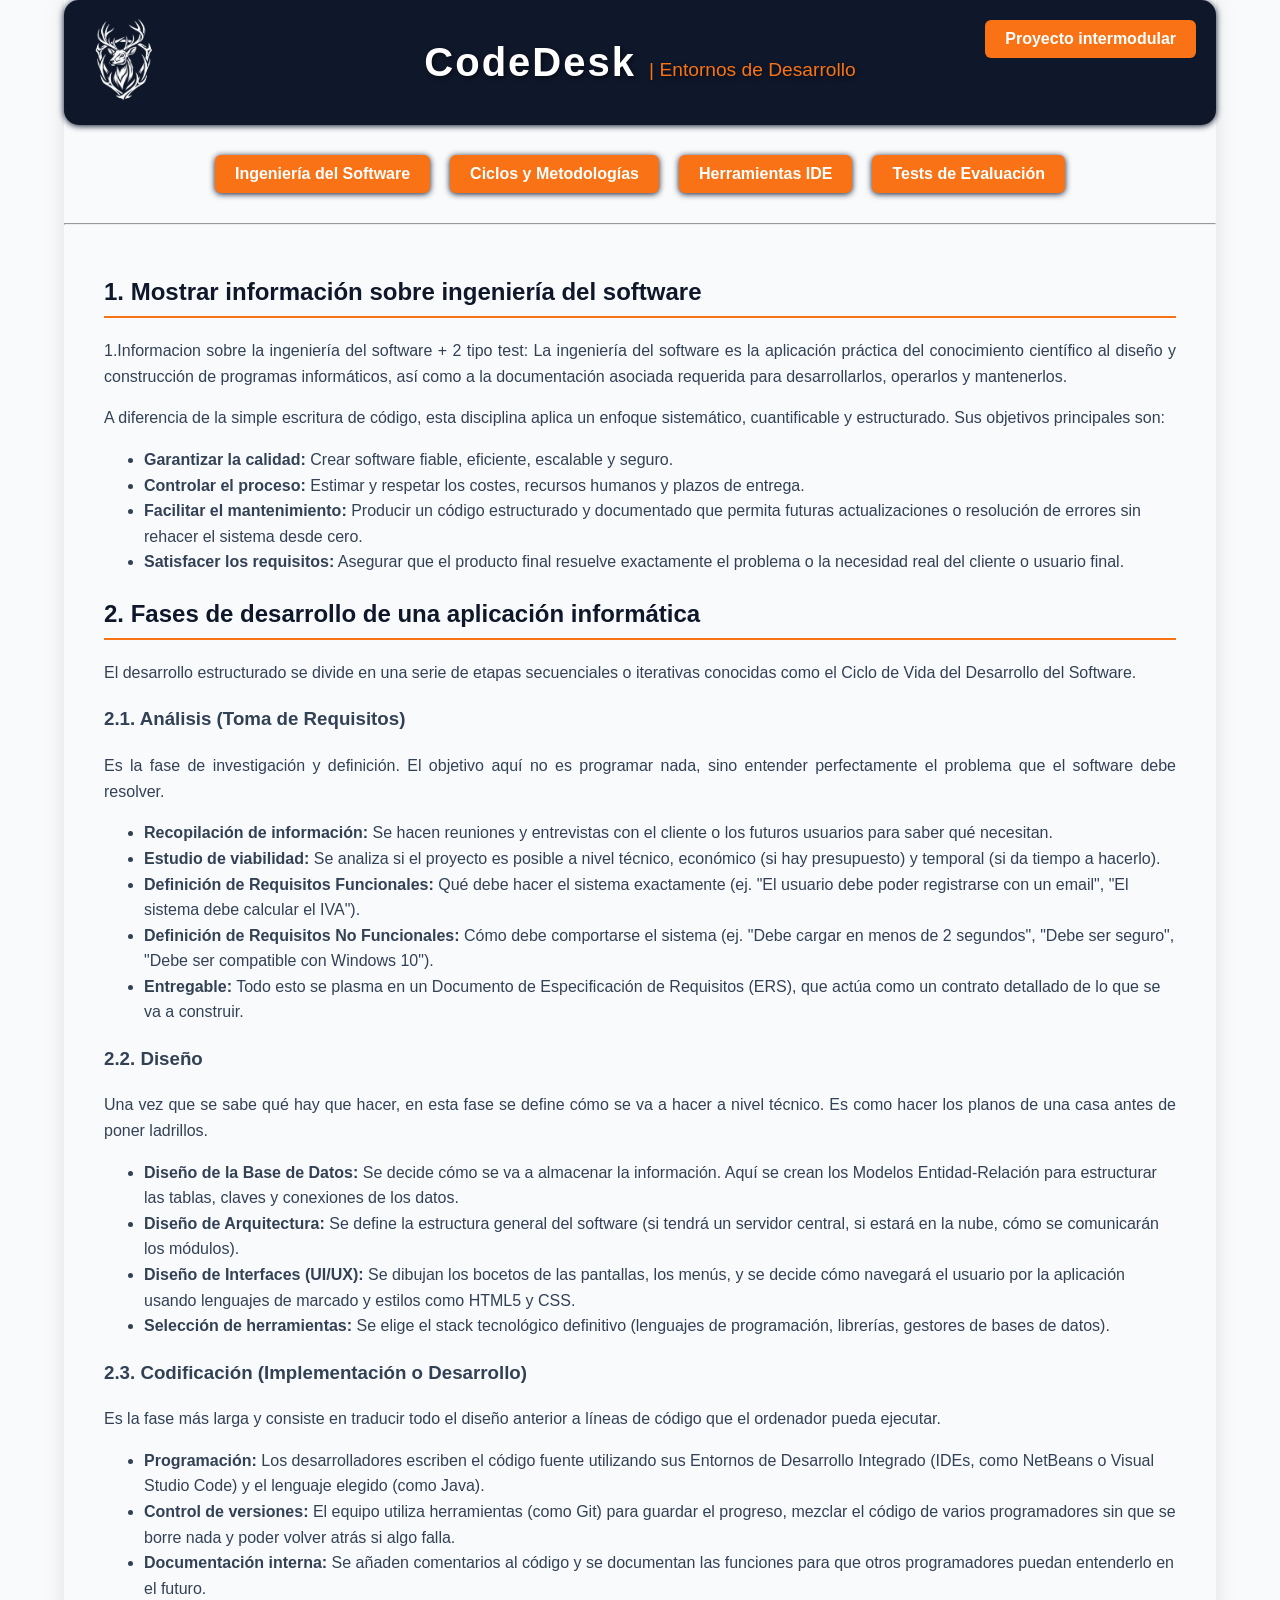
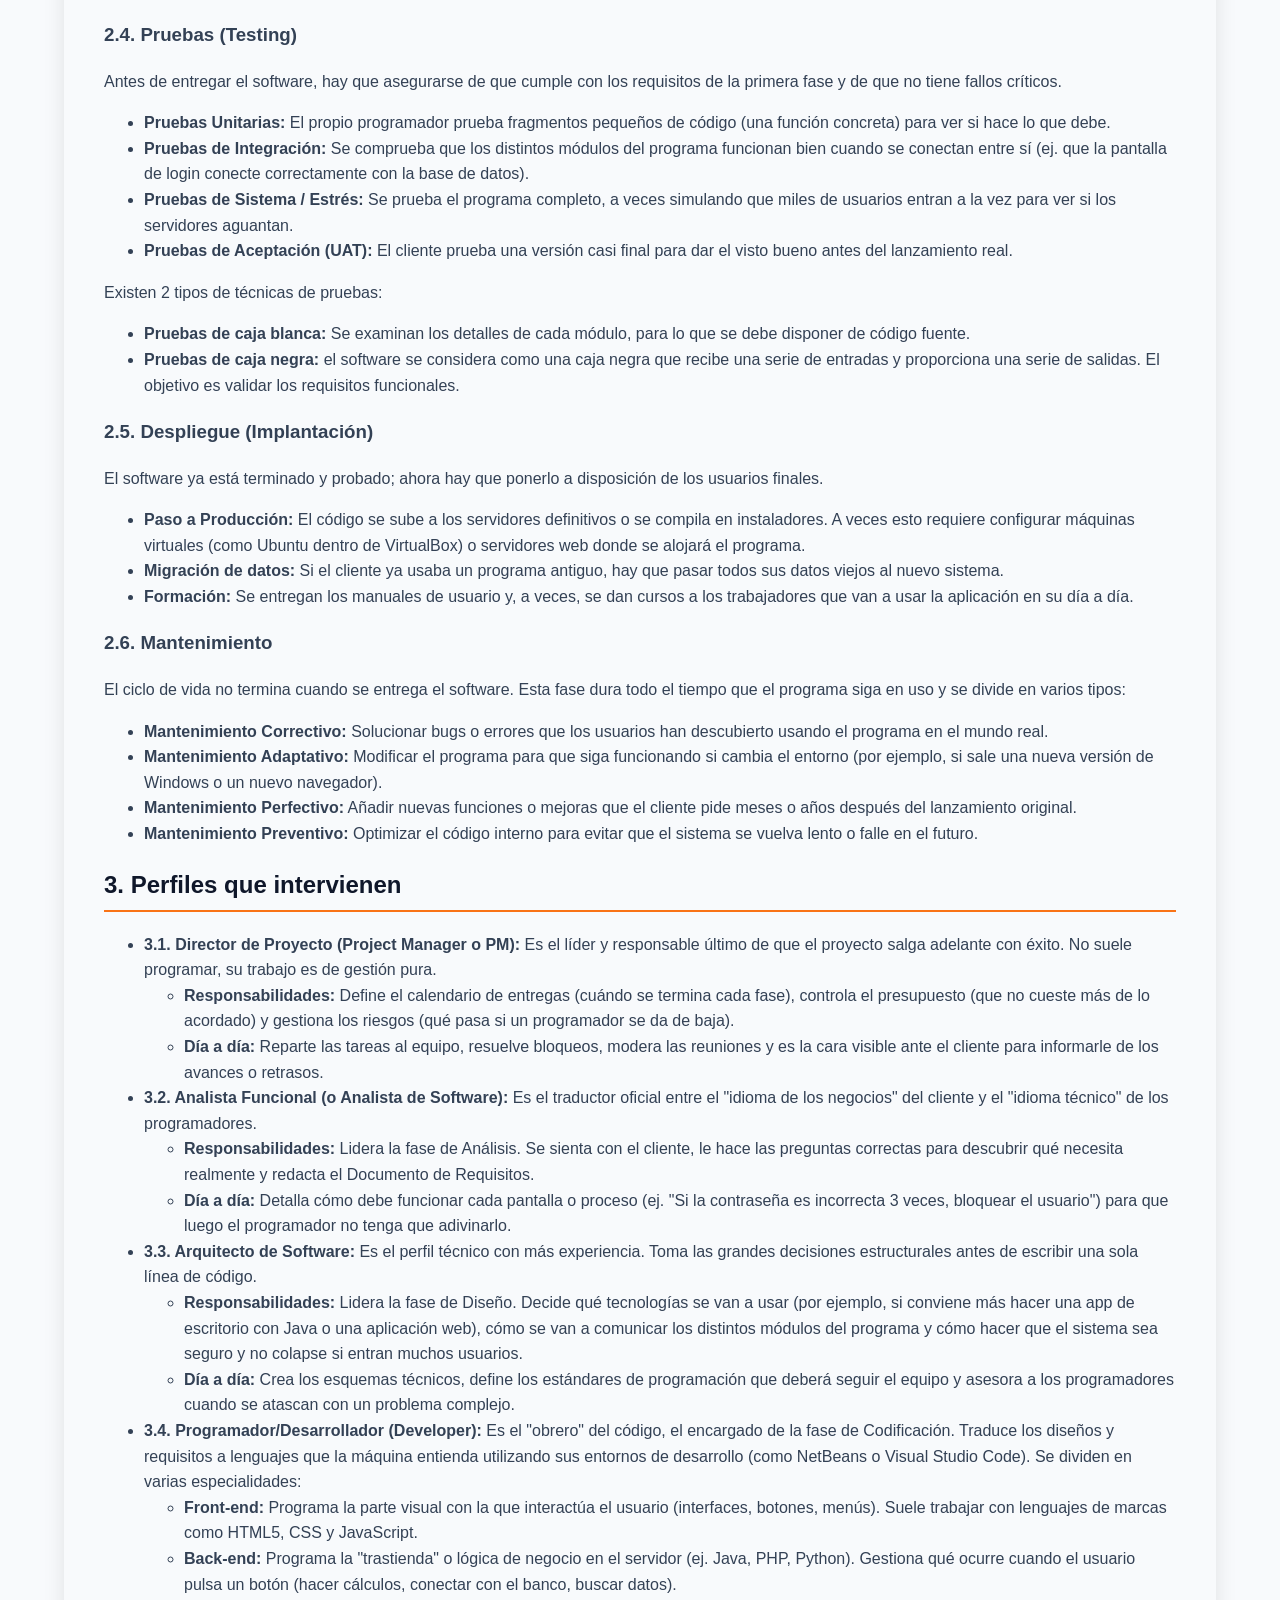
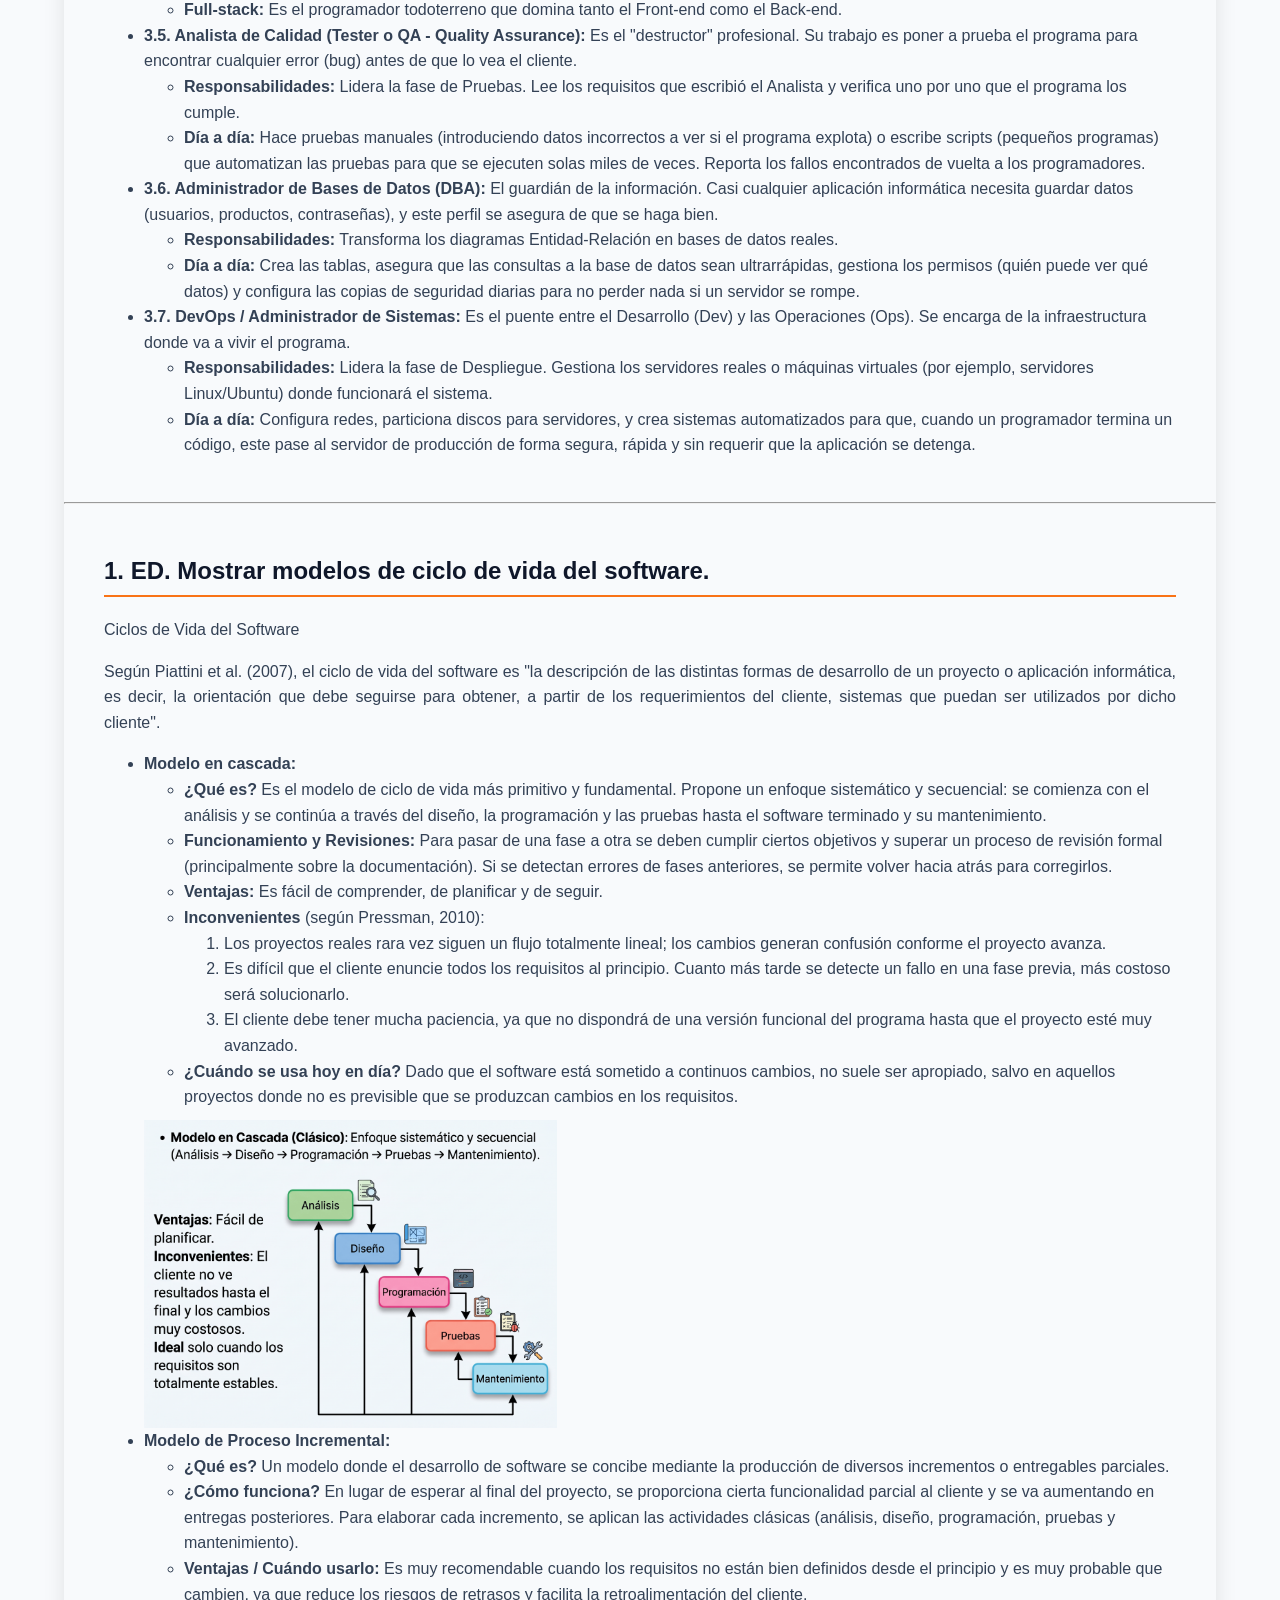
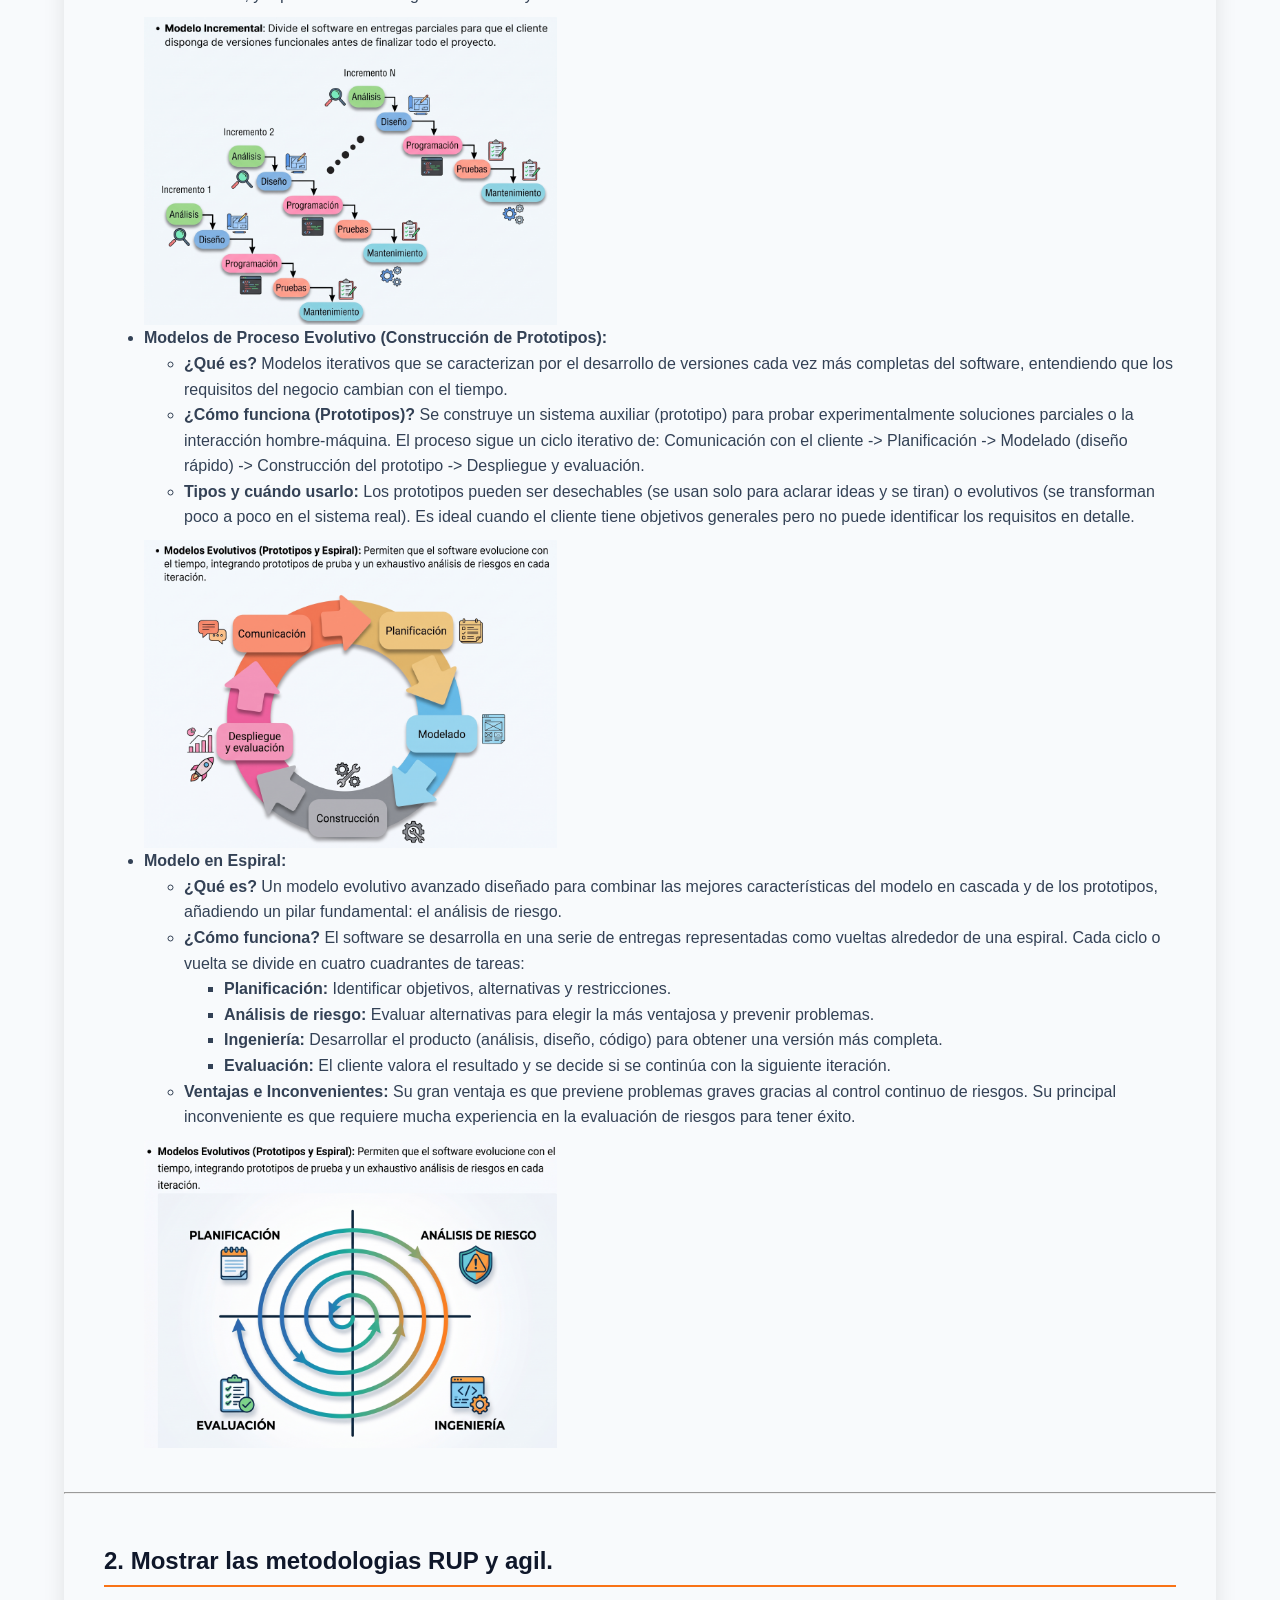
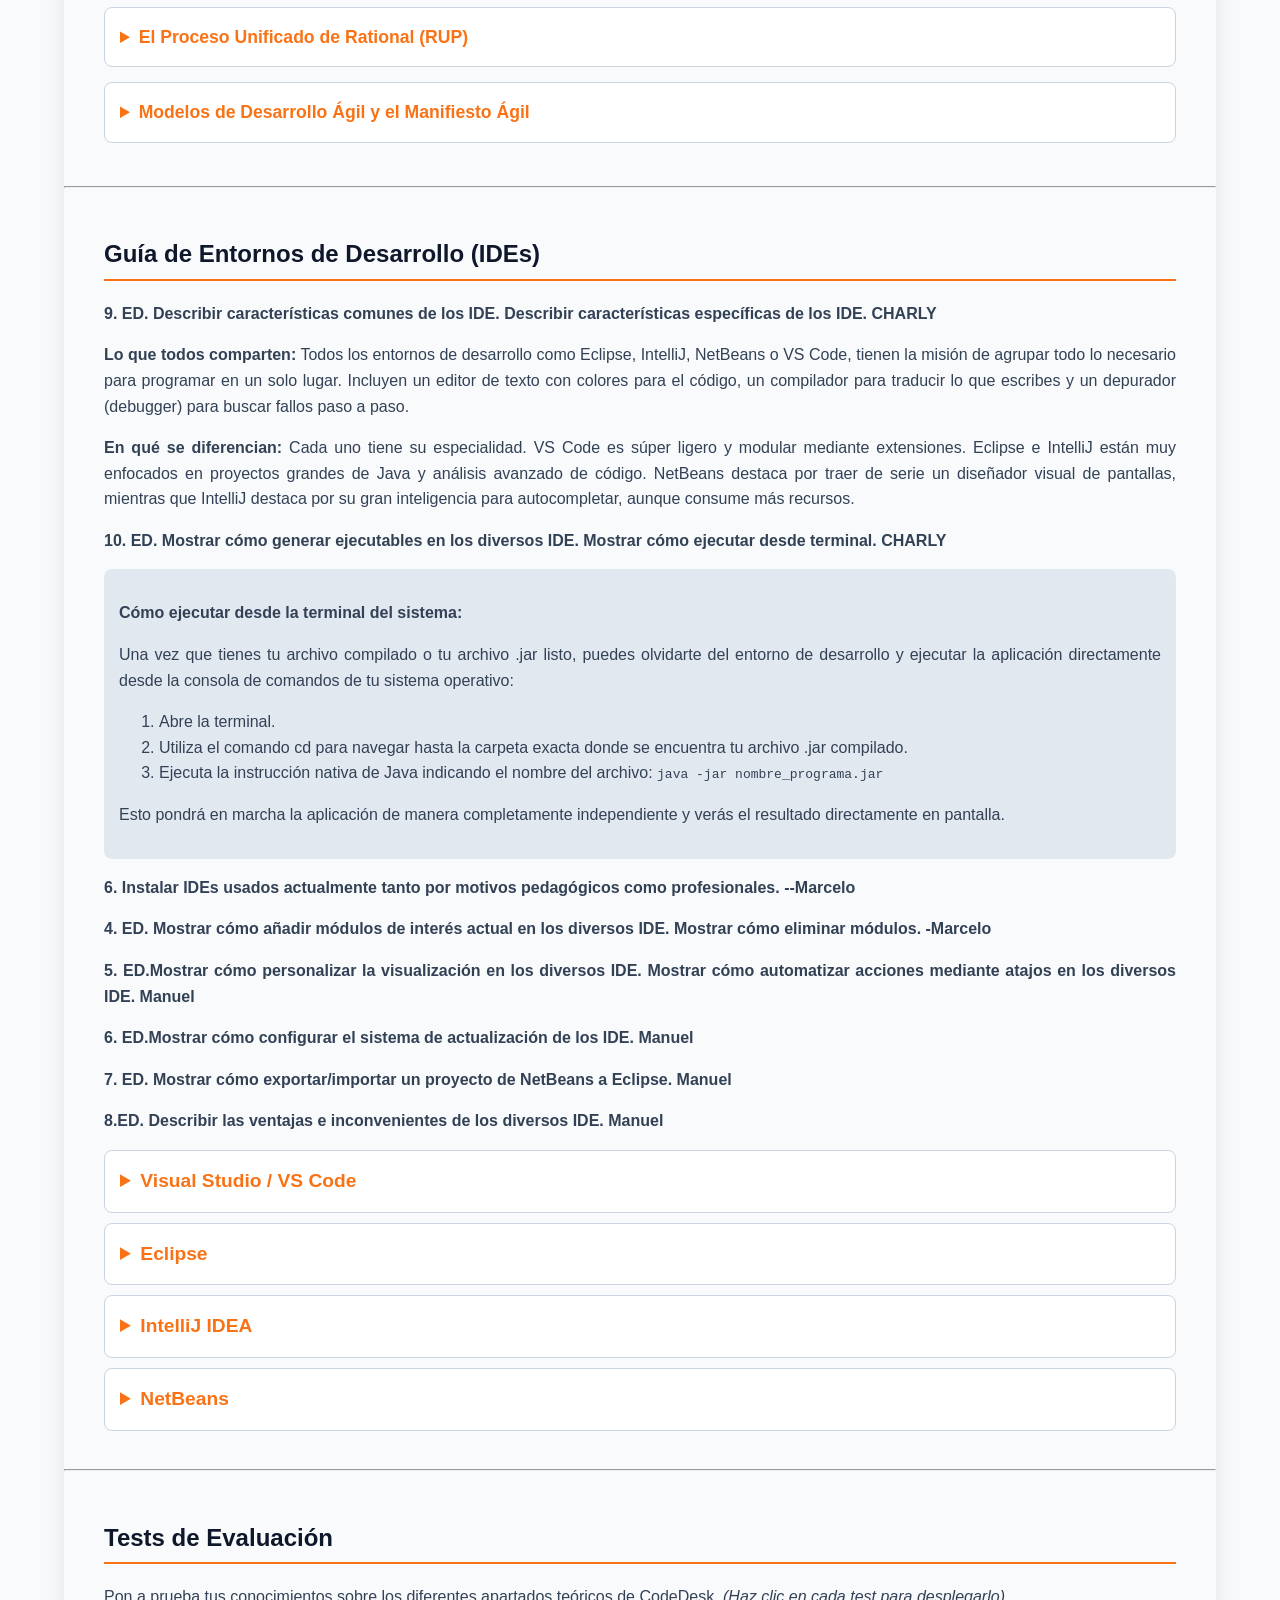
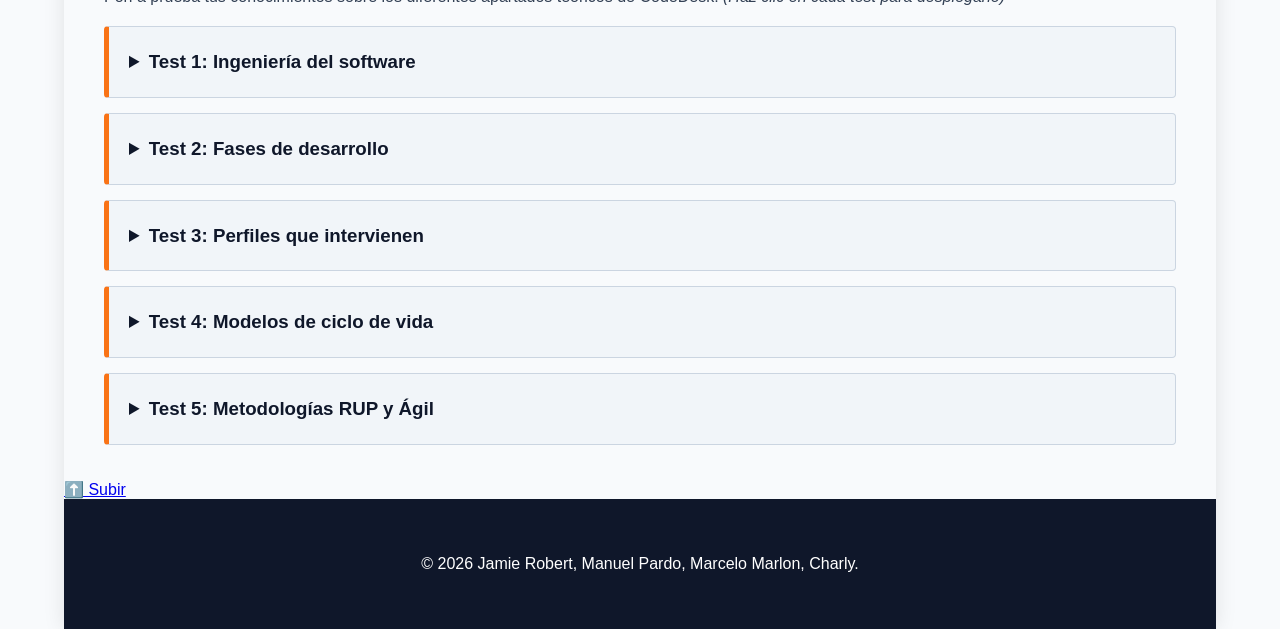
==== Entorno de Desarrollo.html @ 48dfb071 "Entornos mejorado con mas info" ====
<!DOCTYPE html>
<html lang="es">
<head>
    <meta charset="UTF-8">
    <link href="EstilosED.css" rel="stylesheet">
    <meta name="viewport" content="width=device-width, initial-scale=1.0">
    <title>StagCode Support - Entornos de Desarrollo</title>
    <style>
        details {
            background: #fff;
            border: 1px solid #cbd5e1;
            border-radius: 8px;
            padding: 15px;
            margin-bottom: 10px;
        }
        summary {
            font-weight: bold;
            font-size: 1.2rem;
            cursor: pointer;
            color: #F97316;
        }
        .ide-content {
            margin-top: 15px;
        }
    </style>
</head>
<body>

<header>
    <h1>CodeDesk <span class="subtitulo">| Entornos de Desarrollo</span></h1>
    <!-- [IMAGEN: LOGO.png] - Mantener tu logo aquí -->
    <img src="LOGO.png" width="100px" id="Logo" alt="Logo">
    <a href="Proyecto intermodular.html" id="Proyectos">Proyecto intermodular</a>
</header>

<div id="Encabezado">
    <ul>
        <li><a href="#ingenieria">Ingeniería del Software</a></li>
        <li><a href="#metodologias">Ciclos y Metodologías</a></li>
        <li><a href="#ides">Herramientas IDE</a></li>
        <li><a href="#evaluacion">Tests de Evaluación</a></li>
    </ul>
</div>
<hr>

    <div id="ingenieria" class="seccion-contenido">
        <h2><b>1. Mostrar información sobre ingeniería del software</b></h2>
        <p>1.Informacion sobre la ingeniería del software + 2 tipo test: La ingeniería del software es la aplicación práctica del conocimiento científico al diseño y construcción de programas informáticos, así como a la documentación asociada requerida para desarrollarlos, operarlos y mantenerlos.</p>
        <p>A diferencia de la simple escritura de código, esta disciplina aplica un enfoque sistemático, cuantificable y estructurado. Sus objetivos principales son:</p>
        <ul>
            <li><b>Garantizar la calidad:</b> Crear software fiable, eficiente, escalable y seguro.</li>
            <li><b>Controlar el proceso:</b> Estimar y respetar los costes, recursos humanos y plazos de entrega.</li>
            <li><b>Facilitar el mantenimiento:</b> Producir un código estructurado y documentado que permita futuras actualizaciones o resolución de errores sin rehacer el sistema desde cero.</li>
            <li><b>Satisfacer los requisitos:</b> Asegurar que el producto final resuelve exactamente el problema o la necesidad real del cliente o usuario final.</li>
        </ul>

        <h2><b>2. Fases de desarrollo de una aplicación informática</b></h2>
        <p>El desarrollo estructurado se divide en una serie de etapas secuenciales o iterativas conocidas como el Ciclo de Vida del Desarrollo del Software.</p>
        
        <h3>2.1. Análisis (Toma de Requisitos)</h3>
        <p>Es la fase de investigación y definición. El objetivo aquí no es programar nada, sino entender perfectamente el problema que el software debe resolver.</p>
        <ul>
            <li><b>Recopilación de información:</b> Se hacen reuniones y entrevistas con el cliente o los futuros usuarios para saber qué necesitan.</li>
            <li><b>Estudio de viabilidad:</b> Se analiza si el proyecto es posible a nivel técnico, económico (si hay presupuesto) y temporal (si da tiempo a hacerlo).</li>
            <li><b>Definición de Requisitos Funcionales:</b> Qué debe hacer el sistema exactamente (ej. "El usuario debe poder registrarse con un email", "El sistema debe calcular el IVA").</li>
            <li><b>Definición de Requisitos No Funcionales:</b> Cómo debe comportarse el sistema (ej. "Debe cargar en menos de 2 segundos", "Debe ser seguro", "Debe ser compatible con Windows 10").</li>
            <li><b>Entregable:</b> Todo esto se plasma en un Documento de Especificación de Requisitos (ERS), que actúa como un contrato detallado de lo que se va a construir.</li>
        </ul>

        <h3>2.2. Diseño</h3>
        <p>Una vez que se sabe qué hay que hacer, en esta fase se define cómo se va a hacer a nivel técnico. Es como hacer los planos de una casa antes de poner ladrillos.</p>
        <ul>
            <li><b>Diseño de la Base de Datos:</b> Se decide cómo se va a almacenar la información. Aquí se crean los Modelos Entidad-Relación para estructurar las tablas, claves y conexiones de los datos.</li>
            <li><b>Diseño de Arquitectura:</b> Se define la estructura general del software (si tendrá un servidor central, si estará en la nube, cómo se comunicarán los módulos).</li>
            <li><b>Diseño de Interfaces (UI/UX):</b> Se dibujan los bocetos de las pantallas, los menús, y se decide cómo navegará el usuario por la aplicación usando lenguajes de marcado y estilos como HTML5 y CSS.</li>
            <li><b>Selección de herramientas:</b> Se elige el stack tecnológico definitivo (lenguajes de programación, librerías, gestores de bases de datos).</li>
        </ul>

        <h3>2.3. Codificación (Implementación o Desarrollo)</h3>
        <p>Es la fase más larga y consiste en traducir todo el diseño anterior a líneas de código que el ordenador pueda ejecutar.</p>
        <ul>
            <li><b>Programación:</b> Los desarrolladores escriben el código fuente utilizando sus Entornos de Desarrollo Integrado (IDEs, como NetBeans o Visual Studio Code) y el lenguaje elegido (como Java).</li>
            <li><b>Control de versiones:</b> El equipo utiliza herramientas (como Git) para guardar el progreso, mezclar el código de varios programadores sin que se borre nada y poder volver atrás si algo falla.</li>
            <li><b>Documentación interna:</b> Se añaden comentarios al código y se documentan las funciones para que otros programadores puedan entenderlo en el futuro.</li>
        </ul>

        <h3>2.4. Pruebas (Testing)</h3>
        <p>Antes de entregar el software, hay que asegurarse de que cumple con los requisitos de la primera fase y de que no tiene fallos críticos.</p>
        <ul>
            <li><b>Pruebas Unitarias:</b> El propio programador prueba fragmentos pequeños de código (una función concreta) para ver si hace lo que debe.</li>
            <li><b>Pruebas de Integración:</b> Se comprueba que los distintos módulos del programa funcionan bien cuando se conectan entre sí (ej. que la pantalla de login conecte correctamente con la base de datos).</li>
            <li><b>Pruebas de Sistema / Estrés:</b> Se prueba el programa completo, a veces simulando que miles de usuarios entran a la vez para ver si los servidores aguantan.</li>
            <li><b>Pruebas de Aceptación (UAT):</b> El cliente prueba una versión casi final para dar el visto bueno antes del lanzamiento real.</li>
        </ul>
        <p>Existen 2 tipos de técnicas de pruebas:</p>
        <ul>
            <li><b>Pruebas de caja blanca:</b> Se examinan los detalles de cada módulo, para lo que se debe disponer de código fuente.</li>
            <li><b>Pruebas de caja negra:</b> el software se considera como una caja negra que recibe una serie de entradas y proporciona una serie de salidas. El objetivo es validar los requisitos funcionales.</li>
        </ul>

        <h3>2.5. Despliegue (Implantación)</h3>
        <p>El software ya está terminado y probado; ahora hay que ponerlo a disposición de los usuarios finales.</p>
        <ul>
            <li><b>Paso a Producción:</b> El código se sube a los servidores definitivos o se compila en instaladores. A veces esto requiere configurar máquinas virtuales (como Ubuntu dentro de VirtualBox) o servidores web donde se alojará el programa.</li>
            <li><b>Migración de datos:</b> Si el cliente ya usaba un programa antiguo, hay que pasar todos sus datos viejos al nuevo sistema.</li>
            <li><b>Formación:</b> Se entregan los manuales de usuario y, a veces, se dan cursos a los trabajadores que van a usar la aplicación en su día a día.</li>
        </ul>

        <h3>2.6. Mantenimiento</h3>
        <p>El ciclo de vida no termina cuando se entrega el software. Esta fase dura todo el tiempo que el programa siga en uso y se divide en varios tipos:</p>
        <ul>
            <li><b>Mantenimiento Correctivo:</b> Solucionar bugs o errores que los usuarios han descubierto usando el programa en el mundo real.</li>
            <li><b>Mantenimiento Adaptativo:</b> Modificar el programa para que siga funcionando si cambia el entorno (por ejemplo, si sale una nueva versión de Windows o un nuevo navegador).</li>
            <li><b>Mantenimiento Perfectivo:</b> Añadir nuevas funciones o mejoras que el cliente pide meses o años después del lanzamiento original.</li>
            <li><b>Mantenimiento Preventivo:</b> Optimizar el código interno para evitar que el sistema se vuelva lento o falle en el futuro.</li>
        </ul>

        <h2><b>3. Perfiles que intervienen</b></h2>
        <ul>
            <li><b>3.1. Director de Proyecto (Project Manager o PM):</b> Es el líder y responsable último de que el proyecto salga adelante con éxito. No suele programar, su trabajo es de gestión pura.
                <ul>
                    <li><b>Responsabilidades:</b> Define el calendario de entregas (cuándo se termina cada fase), controla el presupuesto (que no cueste más de lo acordado) y gestiona los riesgos (qué pasa si un programador se da de baja).</li>
                    <li><b>Día a día:</b> Reparte las tareas al equipo, resuelve bloqueos, modera las reuniones y es la cara visible ante el cliente para informarle de los avances o retrasos.</li>
                </ul>
            </li>
            <li><b>3.2. Analista Funcional (o Analista de Software):</b> Es el traductor oficial entre el "idioma de los negocios" del cliente y el "idioma técnico" de los programadores.
                <ul>
                    <li><b>Responsabilidades:</b> Lidera la fase de Análisis. Se sienta con el cliente, le hace las preguntas correctas para descubrir qué necesita realmente y redacta el Documento de Requisitos.</li>
                    <li><b>Día a día:</b> Detalla cómo debe funcionar cada pantalla o proceso (ej. "Si la contraseña es incorrecta 3 veces, bloquear el usuario") para que luego el programador no tenga que adivinarlo.</li>
                </ul>
            </li>
            <li><b>3.3. Arquitecto de Software:</b> Es el perfil técnico con más experiencia. Toma las grandes decisiones estructurales antes de escribir una sola línea de código.
                <ul>
                    <li><b>Responsabilidades:</b> Lidera la fase de Diseño. Decide qué tecnologías se van a usar (por ejemplo, si conviene más hacer una app de escritorio con Java o una aplicación web), cómo se van a comunicar los distintos módulos del programa y cómo hacer que el sistema sea seguro y no colapse si entran muchos usuarios.</li>
                    <li><b>Día a día:</b> Crea los esquemas técnicos, define los estándares de programación que deberá seguir el equipo y asesora a los programadores cuando se atascan con un problema complejo.</li>
                </ul>
            </li>
            <li><b>3.4. Programador/Desarrollador (Developer):</b> Es el "obrero" del código, el encargado de la fase de Codificación. Traduce los diseños y requisitos a lenguajes que la máquina entienda utilizando sus entornos de desarrollo (como NetBeans o Visual Studio Code). Se dividen en varias especialidades:
                <ul>
                    <li><b>Front-end:</b> Programa la parte visual con la que interactúa el usuario (interfaces, botones, menús). Suele trabajar con lenguajes de marcas como HTML5, CSS y JavaScript.</li>
                    <li><b>Back-end:</b> Programa la "trastienda" o lógica de negocio en el servidor (ej. Java, PHP, Python). Gestiona qué ocurre cuando el usuario pulsa un botón (hacer cálculos, conectar con el banco, buscar datos).</li>
                    <li><b>Full-stack:</b> Es el programador todoterreno que domina tanto el Front-end como el Back-end.</li>
                </ul>
            </li>
            <li><b>3.5. Analista de Calidad (Tester o QA - Quality Assurance):</b> Es el "destructor" profesional. Su trabajo es poner a prueba el programa para encontrar cualquier error (bug) antes de que lo vea el cliente.
                <ul>
                    <li><b>Responsabilidades:</b> Lidera la fase de Pruebas. Lee los requisitos que escribió el Analista y verifica uno por uno que el programa los cumple.</li>
                    <li><b>Día a día:</b> Hace pruebas manuales (introduciendo datos incorrectos a ver si el programa explota) o escribe scripts (pequeños programas) que automatizan las pruebas para que se ejecuten solas miles de veces. Reporta los fallos encontrados de vuelta a los programadores.</li>
                </ul>
            </li>
            <li><b>3.6. Administrador de Bases de Datos (DBA):</b> El guardián de la información. Casi cualquier aplicación informática necesita guardar datos (usuarios, productos, contraseñas), y este perfil se asegura de que se haga bien.
                <ul>
                    <li><b>Responsabilidades:</b> Transforma los diagramas Entidad-Relación en bases de datos reales.</li>
                    <li><b>Día a día:</b> Crea las tablas, asegura que las consultas a la base de datos sean ultrarrápidas, gestiona los permisos (quién puede ver qué datos) y configura las copias de seguridad diarias para no perder nada si un servidor se rompe.</li>
                </ul>
            </li>
            <li><b>3.7. DevOps / Administrador de Sistemas:</b> Es el puente entre el Desarrollo (Dev) y las Operaciones (Ops). Se encarga de la infraestructura donde va a vivir el programa.
                <ul>
                    <li><b>Responsabilidades:</b> Lidera la fase de Despliegue. Gestiona los servidores reales o máquinas virtuales (por ejemplo, servidores Linux/Ubuntu) donde funcionará el sistema.</li>
                    <li><b>Día a día:</b> Configura redes, particiona discos para servidores, y crea sistemas automatizados para que, cuando un programador termina un código, este pase al servidor de producción de forma segura, rápida y sin requerir que la aplicación se detenga.</li>
                </ul>
            </li>
        </ul>
    </div>
    <hr>

    <div id="metodologias" class="seccion-contenido">
        <h2><b>1. ED. Mostrar modelos de ciclo de vida del software.</b></h2>
        <p>Ciclos de Vida del Software</p>
        <p>Según Piattini et al. (2007), el ciclo de vida del software es "la descripción de las distintas formas de desarrollo de un proyecto o aplicación informática, es decir, la orientación que debe seguirse para obtener, a partir de los requerimientos del cliente, sistemas que puedan ser utilizados por dicho cliente".</p>

        <ul>
            <li><b>Modelo en cascada:</b>
                <ul>
                    <li><b>¿Qué es?</b> Es el modelo de ciclo de vida más primitivo y fundamental. Propone un enfoque sistemático y secuencial: se comienza con el análisis y se continúa a través del diseño, la programación y las pruebas hasta el software terminado y su mantenimiento.</li>
                    <li><b>Funcionamiento y Revisiones:</b> Para pasar de una fase a otra se deben cumplir ciertos objetivos y superar un proceso de revisión formal (principalmente sobre la documentación). Si se detectan errores de fases anteriores, se permite volver hacia atrás para corregirlos.</li>
                    <li><b>Ventajas:</b> Es fácil de comprender, de planificar y de seguir.</li>
                    <li><b>Inconvenientes</b> (según Pressman, 2010):
                        <ol>
                            <li>Los proyectos reales rara vez siguen un flujo totalmente lineal; los cambios generan confusión conforme el proyecto avanza.</li>
                            <li>Es difícil que el cliente enuncie todos los requisitos al principio. Cuanto más tarde se detecte un fallo en una fase previa, más costoso será solucionarlo.</li>
                            <li>El cliente debe tener mucha paciencia, ya que no dispondrá de una versión funcional del programa hasta que el proyecto esté muy avanzado.</li>
                        </ol>
                    </li>
                    <li><b>¿Cuándo se usa hoy en día?</b> Dado que el software está sometido a continuos cambios, no suele ser apropiado, salvo en aquellos proyectos donde no es previsible que se produzcan cambios en los requisitos.</li>
                </ul>
                <!-- [IMAGEN: foto escala.png o imagen del modelo en cascada] -->
                <img src="foto escala.png"  style="max-width: 40%; margin-top: 10px;">
            </li>

            <li><b>Modelo de Proceso Incremental:</b>
                <ul>
                    <li><b>¿Qué es?</b> Un modelo donde el desarrollo de software se concibe mediante la producción de diversos incrementos o entregables parciales.</li>
                    <li><b>¿Cómo funciona?</b> En lugar de esperar al final del proyecto, se proporciona cierta funcionalidad parcial al cliente y se va aumentando en entregas posteriores. Para elaborar cada incremento, se aplican las actividades clásicas (análisis, diseño, programación, pruebas y mantenimiento).</li>
                    <li><b>Ventajas / Cuándo usarlo:</b> Es muy recomendable cuando los requisitos no están bien definidos desde el principio y es muy probable que cambien, ya que reduce los riesgos de retrasos y facilita la retroalimentación del cliente.</li>
                </ul>
                <!-- [IMAGEN: foto de modelo incremental.png o imagen del modelo incremental] -->
                <img src="foto de modelo incremental.png"  style="max-width: 40%; margin-top: 10px;">
            </li>

            <li><b>Modelos de Proceso Evolutivo (Construcción de Prototipos):</b>
                <ul>
                    <li><b>¿Qué es?</b> Modelos iterativos que se caracterizan por el desarrollo de versiones cada vez más completas del software, entendiendo que los requisitos del negocio cambian con el tiempo.</li>
                    <li><b>¿Cómo funciona (Prototipos)?</b> Se construye un sistema auxiliar (prototipo) para probar experimentalmente soluciones parciales o la interacción hombre-máquina. El proceso sigue un ciclo iterativo de: Comunicación con el cliente -> Planificación -> Modelado (diseño rápido) -> Construcción del prototipo -> Despliegue y evaluación.</li>
                    <li><b>Tipos y cuándo usarlo:</b> Los prototipos pueden ser desechables (se usan solo para aclarar ideas y se tiran) o evolutivos (se transforman poco a poco en el sistema real). Es ideal cuando el cliente tiene objetivos generales pero no puede identificar los requisitos en detalle.</li>
                </ul>
                <!-- [IMAGEN: rueda.png o imagen del proceso evolutivo/prototipos] -->
                <img src="rueda.png"  style="max-width: 40%; margin-top: 10px;">
            </li>

            <li><b>Modelo en Espiral:</b>
                <ul>
                    <li><b>¿Qué es?</b> Un modelo evolutivo avanzado diseñado para combinar las mejores características del modelo en cascada y de los prototipos, añadiendo un pilar fundamental: el análisis de riesgo.</li>
                    <li><b>¿Cómo funciona?</b> El software se desarrolla en una serie de entregas representadas como vueltas alrededor de una espiral. Cada ciclo o vuelta se divide en cuatro cuadrantes de tareas:
                        <ul>
                            <li><b>Planificación:</b> Identificar objetivos, alternativas y restricciones.</li>
                            <li><b>Análisis de riesgo:</b> Evaluar alternativas para elegir la más ventajosa y prevenir problemas.</li>
                            <li><b>Ingeniería:</b> Desarrollar el producto (análisis, diseño, código) para obtener una versión más completa.</li>
                            <li><b>Evaluación:</b> El cliente valora el resultado y se decide si se continúa con la siguiente iteración.</li>
                        </ul>
                    </li>
                    <li><b>Ventajas e Inconvenientes:</b> Su gran ventaja es que previene problemas graves gracias al control continuo de riesgos. Su principal inconveniente es que requiere mucha experiencia en la evaluación de riesgos para tener éxito.</li>
                </ul>
                <!-- [IMAGEN: foto espiral.png o imagen del modelo en espiral] -->
                <img src="foto espiral.png" style="max-width: 40%; margin-top: 10px;">
            </li>
        </ul>
    </div>
    <hr>

    <div id="rup-agil" class="seccion-contenido">
        <h2><b>2. Mostrar las metodologias RUP y agil.</b></h2>

        <details
            style="background: #fff; border: 1px solid #cbd5e1; border-radius: 8px; padding: 15px; margin-bottom: 15px;">
            <summary style="font-weight: bold; font-size: 1.1rem; color: #F97316; cursor: pointer;">El Proceso Unificado de Rational (RUP)</summary>
            <div style="margin-top: 10px;">
                <ul>
                    <li><b>¿Qué es?</b> Es una metodología de desarrollo de software estructurada en dos dimensiones:</li>
                    <li><b>Dimensión temporal:</b> Se expresa en términos de ciclos, fases, iteraciones e hitos. Cada ciclo se divide secuencialmente en cuatro fases:
                        <ul>
                            <li><b>Comienzo (Inception):</b> Estudio de viabilidad, alcance, riesgos y planificación general.</li>
                            <li><b>Elaboración (Elaboration):</b> Análisis del dominio, arquitectura base y eliminación de riesgos clave.</li>
                            <li><b>Construcción (Construction):</b> Desarrollo iterativo e incremental del sistema hasta la versión lista para producción.</li>
                            <li><b>Transición (Transition):</b> Puesta a disposición de los usuarios (versión beta y sistema final).</li>
                        </ul>
                    </li>
                    <li><b>Dimensión estática:</b> Describe quién lo hace, qué se produce y cómo mediante cuatro elementos:
                        <ul>
                            <li><b>Perfiles o roles (Workers):</b> Comportamiento y responsabilidades del equipo (ej. jefe de proyecto, programadores).</li>
                            <li><b>Actividad (Activity):</b> Unidad de trabajo realizada por un rol.</li>
                            <li><b>Producto intermedio (Artifacts):</b> Información producida o usada (modelos, código fuente, ejecutables).</li>
                            <li><b>Flujos de trabajo (Workflows):</b> Secuencias de actividades divididas en Ingeniería (modelado del negocio, requisitos, análisis/diseño, implementación, pruebas, implantación) y de Apoyo (gestión de configuración, de proyecto y entorno).</li>
                        </ul>
                    </li>
                </ul>
                <!-- [IMAGEN: RUP.png o imagen del proceso RUP] -->
                <img src="RUP.png" style="max-width: 100%; margin-top: 10px;">
            </div>
        </details>

        <details
            style="background: #fff; border: 1px solid #cbd5e1; border-radius: 8px; padding: 15px; margin-bottom: 15px;">
            <summary style="font-weight: bold; font-size: 1.1rem; color: #F97316; cursor: pointer;">Modelos de Desarrollo Ágil y el Manifiesto Ágil</summary>
            <div style="margin-top: 10px;">
                <ul>
                    <li><b>Origen:</b> Surgió en 2001 cuando la Alianza Ágil firmó el Manifiesto por el desarrollo ágil.</li>
                    <li><b>Filosofía (Valores principales):</b> Se valora más:
                        <ul>
                            <li>Los individuos y sus interacciones más que los procesos y herramientas.</li>
                            <li>El software que funciona más que la documentación exhaustiva.</li>
                            <li>La colaboración con el cliente más que la negociación del contrato.</li>
                            <li>Responder al cambio más que seguir un plan estricto.</li>
                        </ul>
                    </li>
                    <li><b>Ventaja principal:</b> Mayor facilidad y menor coste para incorporar cambios gracias a entregas frecuentes de software funcional y a la retroalimentación continua del cliente.</li>
                </ul>
                <!-- [IMAGEN: Agil.png o imagen del ciclo ágil] -->
                <img src="Agil.png" style="max-width: 100%; margin-top: 10px;">

                <h3><b>Principales Marcos de Trabajo Ágiles: XP y Scrum</b></h3>
                <ul>
                    <li><b>Programación Extrema (XP):</b> Formulada por Kent Beck. Sus valores son la simplicidad, comunicación, retroalimentación, valentía y respeto. Destaca por prácticas como la programación por parejas y las pruebas unitarias continuas.</li>
                    <li><b>Scrum:</b> Modelo basado en tres pilares (transparencia, inspección y adaptación). El trabajo se divide en ciclos cortos llamados sprints (máximo un mes). Incluye reuniones clave como la sprint planning, las reuniones diarias de 15 minutos (stand-ups), la sprint review (presentación al cliente) y la retrospectiva.</li>
                </ul>
                <!-- [IMAGEN: SCRUM.png o imagen del marco Scrum] -->
                <img src="SCRUM.png" style="max-width: 100%; margin-top: 10px;">
            </div>
        </details>
    </div>
    <hr>

    <div id="ides" class="seccion-contenido">
        <h2><b>Guía de Entornos de Desarrollo (IDEs)</b></h2>

        <p><b>9. ED. Describir características comunes de los IDE. Describir características específicas de los IDE. CHARLY</b></p>
        <p><b>Lo que todos comparten:</b> Todos los entornos de desarrollo como Eclipse, IntelliJ, NetBeans o VS Code, tienen la misión de agrupar todo lo necesario para programar en un solo lugar. Incluyen un editor de texto con colores para el código, un compilador para traducir lo que escribes y un depurador (debugger) para buscar fallos paso a paso.</p>
        <p><b>En qué se diferencian:</b> Cada uno tiene su especialidad. VS Code es súper ligero y modular mediante extensiones. Eclipse e IntelliJ están muy enfocados en proyectos grandes de Java y análisis avanzado de código. NetBeans destaca por traer de serie un diseñador visual de pantallas, mientras que IntelliJ destaca por su gran inteligencia para autocompletar, aunque consume más recursos.</p>
        
        <p><b>10. ED. Mostrar cómo generar ejecutables en los diversos IDE. Mostrar cómo ejecutar desde terminal. CHARLY</b></p>
        <div style="background-color: #e2e8f0; padding: 15px; border-radius: 8px; margin-bottom: 15px;">
            <p><b>Cómo ejecutar desde la terminal del sistema:</b></p>
            <p>Una vez que tienes tu archivo compilado o tu archivo .jar listo, puedes olvidarte del entorno de desarrollo y ejecutar la aplicación directamente desde la consola de comandos de tu sistema operativo:</p>
            <ol>
                <li>Abre la terminal.</li>
                <li>Utiliza el comando cd para navegar hasta la carpeta exacta donde se encuentra tu archivo .jar compilado.</li>
                <li>Ejecuta la instrucción nativa de Java indicando el nombre del archivo: <code>java -jar nombre_programa.jar</code></li>
            </ol>
            <p>Esto pondrá en marcha la aplicación de manera completamente independiente y verás el resultado directamente en pantalla.</p>
        </div>

        <p><b>6. Instalar IDEs usados actualmente tanto por motivos pedagógicos como profesionales. --Marcelo</b></p>
        <p><b>4. ED. Mostrar cómo añadir módulos de interés actual en los diversos IDE. Mostrar cómo eliminar módulos. -Marcelo</b></p>
        <p><b>5. ED.Mostrar cómo personalizar la visualización en los diversos IDE. Mostrar cómo automatizar acciones mediante atajos en los diversos IDE. Manuel</b></p>
        <p><b>6. ED.Mostrar cómo configurar el sistema de actualización de los IDE. Manuel</b></p>
        <p><b>7. ED. Mostrar cómo exportar/importar un proyecto de NetBeans a Eclipse. Manuel</b></p>
        <p><b>8.ED. Describir las ventajas e inconvenientes de los diversos IDE. Manuel</b></p>

        <!-- DESPLEGABLE VS CODE -->
        <details>
            <summary>Visual Studio / VS Code</summary>
            <div class="ide-content">
                <p><b>Instalación:</b></p>
                <p><b>Descarga:</b> descargar Visual Studio Code desde https://code.visualstudio.com/</p>
                <p><b>Instalación:</b></p>
                <ol>
                    <li>Ejecutar el instalador descargado.</li>
                    <li>Aceptar la licencia.</li>
                    <!-- [IMAGEN: InstalacionVS.png] -->
                    <img src="InstalacionVS.png" alt="Instalación de VS Code" class="img-tutorial">
                    <li>Marcar las opciones recomendadas: agregar al PATH y "Abrir con Code"</li>
                    <li>Pulsar Siguiente e Instalar.</li>
                    <li>Al finalizar, abrir el IDE.</li>
                </ol>
                
                <p><b>Añadir extensiones (módulos):</b></p>
                <ol>
                    <li>Abrir la vista Extensiones con Ctrl + Shift + X o pulsando el icono de bloques en la barra de actividad.</li>
                    <!-- [IMAGEN: 1AñadirModuloVS.jpeg] -->
                    <img src="1AñadirModuloVS.jpeg" width="650"><br>
                    <li>Usar el buscador para localizar la extensión deseada (por ejemplo, Extension Pack for Java, Live Server, etc.).</li>
                    <li>Pulsar el botón Install en la página de la extensión. Al finalizar, el botón cambia a un engranaje de gestión (Manage).</li>
                    <!-- [IMAGEN: 2AñadirModuloVS.jpeg] -->
                    <img src="2AñadirModuloVS.jpeg" width="650"><br>
                    <li>Si se necesita una versión concreta, hacer clic derecho sobre la extensión y elegir Install Another Version.</li>
                </ol>

                <p><b>Eliminar extensiones:</b></p>
                <ol>
                    <li>En la misma vista Extensiones, localizar la extensión instalada.</li>
                    <li>Seleccionar Uninstall en el menú desplegable.</li>
                    <!-- [IMAGEN: 1EliminarModuloVS.jpeg] -->
                    <img src="1EliminarModuloVS.jpeg" width="650"><br>
                    <li>Alternativamente, desde la paleta de comandos (Ctrl + Shift + P) se puede ejecutar Extensions: Show Installed Extensions y usar el botón de la x para desinstalar.</li>
                </ol>

                <p><b>Personalización Visual:</b></p>
                <p><b>Cambiar Tema:</b> Presiona Ctrl + K y luego Ctrl + T. Usar las flechas para visualizar y pulsa Enter.</p>
                <!-- [IMAGENES: Personalizacion 1VS.png y Personalizacion 2VS.png] -->
                <img src="Personalizacion 1VS.png" width="650"><br>
                <img src="Personalizacion 2VS.png" width="650"><br>
                
                <p><b>ATAJOS:</b></p>
                <ul>
                    <li><b>Dar formato al código</b> Shift + Alt + F</li>
                    <!-- [IMAGEN: Formateo1.png] -->
                    <img src="Formateo1.png" width="650"><br>
                    <li><b>Autocompletar</b> Escribe ! y pulsa Tab</li>
                    <!-- [IMAGEN: Formate2.png] -->
                    <img src="Formate2.png" width="650"><br>
                    <li><b>Arriba/Abajo</b> Mover línea actual Alt + Flecha Arriba/Abajo código</li>
                    <li><b>Duplicar línea</b> Shift + Alt + Flecha Arriba/Abajo</li>
                </ul>

                <p><b>1.VISUAL STUDIO (Actualizaciones)</b></p>
                <p>Por defecto, este editor descarga e instala las actualizaciones del núcleo en segundo plano.</p>
                <ul>
                    <li><b>Ruta de configuración:</b> Presiona Ctrl + , para abrir los Ajustes y escribe update mode en el buscador.</li>
                    <!-- [IMAGEN: punto6_1.png] -->
                    <img src="punto6_1.png" width="500"><br>
                    <li><b>Control del IDE (Update: Mode):</b>
                        <ul>
                            <li><b>default:</b> Actualización automática y silenciosa (recomendado).</li>
                            <li><b>start:</b> Busca nuevas versiones únicamente al arrancar el programa.</li>
                            <li><b>manual / none:</b> Desactiva por completo la búsqueda automática.</li>
                        </ul>
                    </li>
                    <li><b>Control de Extensiones:</b> En el mismo buscador de ajustes, escribe extensions auto update para elegir si los plugins (como los de HTML o Java) se actualizan por su cuenta o requieren tu permiso.</li>
                </ul>

                <p><b>Generar ejecutables:</b></p>
                <p>Visual Studio Code: Al ser un editor basado en extensiones y no un entorno cerrado, normalmente requiere herramientas de automatización externas como Maven o Gradle, o bien usar extensiones específicas de empaquetado de Java para generar el archivo distribuible.</p>
                <hr>
                <p><b>Ventajas:</b> Muy ligero y de arranque rápido, excelente para web: HTML/CSS y tiene miles de extensiones para cualquier lenguaje.</p>
                <p><b>Desventajas:</b> No es un IDE puro, requiere instalar y configurar extensiones para que Java funcione bien.</p>
            </div>
        </details>

        <!-- DESPLEGABLE ECLIPSE -->
        <details>
            <summary>Eclipse</summary>
            <div class="ide-content">
                <p><b>Instalación:</b></p>
                <p><b>Descarga:</b> https://www.eclipse.org/downloads/ -> Eclipse IDE for Java Developers.</p>
                <p><b>Instalación:</b></p>
                <ol>
                    <li>Ejecutar Eclipse Installer.</li>
                    <li>Elegir Eclipse IDE for Java Developers.</li>
                    <!-- [IMAGEN: 1. InstalacionEclipse.jpeg] -->
                    <img src="1. InstalacionEclipse.jpeg" alt="Instalación de Eclipse" class="img-tutorial" width="400"><br>
                    <li>Seleccionar la carpeta de instalación.</li>
                    <!-- [IMAGEN: 2InstalacionEclipse.jpeg] -->
                    <img src="2InstalacionEclipse.jpeg" alt="Instalación de Eclipse" class="img-tutorial" width="600"><br>
                    <li>Abrir Eclipse desde el acceso directo creado.</li>
                    <!-- [IMAGEN: 3InstalacionEclipse.jpeg] -->
                    <img src="3InstalacionEclipse.jpeg" alt="Instalación de Eclipse" class="img-tutorial" width="600"><br>
                </ol>

                <p><b>Añadir plugins (módulos):</b></p>
                <ol>
                    <li>Ir al menú Help > Install New Software....</li>
                    <!-- [IMAGEN: AñadirModulo1Eclipse.png] -->
                    <img src="AñadirModulo1Eclipse.png" class="img-tutorial" width="600"><br>
                    <li>Pulsar Add... e introducir un nombre y la URL del sitio de actualización del plugin.</li>
                    <!-- [IMAGEN: AñadirModulo2Eclipse.png] -->
                    <img src="AñadirModulo2Eclipse.png" alt="Instalación de Eclipse" class="img-tutorial" width="600"><br>
                    <li>Marcar el plugin en la lista, aceptar la licencia y finalizar. Eclipse pedirá reiniciar el entorno.</li>
                    <!-- [IMAGEN: AñadirModulo3Eclipse.png y AñadirModulo4Eclipse.png] -->
                    <img src="AñadirModulo3Eclipse.png" alt="Instalación de Eclipse" class="img-tutorial" width="600"><br>
                    <img src="AñadirModulo4Eclipse.png" alt="Instalación de Eclipse" class="img-tutorial" width="600"><br>
                </ol>
                
                <p><b>Eliminar plugins:</b></p>
                <ol>
                    <li>Ir a Help > About Eclipse (o Help > About) y pulsar Installation Details.</li>
                    <!-- [IMAGENES: EliminarModuloEclipse1.png y EliminarModuloEclipse2.png] -->
                    <img src="EliminarModuloEclipse1.png" width="600"><br>
                    <img src="EliminarModuloEclipse2.png" width="600"><br>
                    <li>En la pestaña Installed Software, seleccionar el plugin que se desea quitar.</li>
                    <!-- [IMAGEN: EliminarModuloEclipse3.png] -->
                    <img src="EliminarModuloEclipse3.png" width="600"><br>
                    <li>Pulsar Uninstall..., confirmar con Finish y reiniciar Eclipse cuando se solicite.</li>
                    <!-- [IMAGEN: EliminarModuloEclipse4.png] -->
                    <img src="EliminarModuloEclipse4.png" width="600"><br>
                    <li>Otra vía es Help > Software Updates, donde se puede disable (deshabilitar) el plugin; para una eliminación permanente se recomienda el método de Installation Details.</li>
                </ol>

                <p><b>Personalización Visual:</b></p>
                <p><b>Cambiar Tema (Oscuro/Claro):</b> Ve a Window > Preferences > General > Appearance. Selecciona el tema en el desplegable.</p>
                <!-- [IMAGEN: punto5eclipse_1.png] -->
                <img src="punto5eclipse_1.png" width="600"><br>
                
                <p><b>ATAJOS:</b></p>
                <ul>
                    <li><b>Imprimir por consola:</b> Escribe syso y pulsa Ctrl + Espacio. System.out.println("¡El proyecto está bien configurado!");</li>
                    <!-- [IMAGEN: punto5eclipse_2.png] -->
                    <img src="punto5eclipse_2.png" width="650"><br>
                    <li><b>Formatear código:</b> Ctrl + Shift + F</li>
                    <!-- [IMAGEN: punto5eclipse_3.png] -->
                    <img src="punto5eclipse_3.png" width="550"><br>
                    <li><b>Auto-importar librerías:</b> Ctrl + Shift + O</li>
                    <li><b>Generar Getters/Setters y Constructores:</b> Alt + Shift + S, luego pulsa R o O</li>
                    <li><b>Autocompletar o sugerencias:</b> Ctrl + Espacio</li>
                    <li><b>Renombrado inteligente:</b> Alt + Shift + R</li>
                </ul>

                <p><b>2. ECLIPSE (Actualizaciones)</b></p>
                <p>El sistema de Eclipse es más tradicional y te permite programar los chequeos para que no consuman recursos mientras picas código.</p>
                <ul>
                    <li><b>Ruta de configuración:</b> Ve al menú superior Window > Preferences > Install/Update > Automatic Updates.</li>
                    <li><b>Activación general:</b> Marca la casilla Automatically find new updates and notify me.</li>
                    <li><b>Frecuencia (Update schedule):</b> Puedes indicar que busque cada vez que abres el entorno o fijar un día y hora específicos en los que sepas que no vas a estar programando.</li>
                    <li><b>Gestión de descargas (Download options):</b> Elige si prefieres que el IDE solo lance un aviso cuando haya algo nuevo, o si prefieres que lo descargue en segundo plano y te pida reiniciar al terminar.</li>
                </ul>

                <p><b>Generar Ejecutable:</b></p>
                <p>Eclipse: Haces clic derecho sobre el proyecto en el explorador, seleccionas Export, buscas la categoría Java y eliges Runnable JAR file. Esto te permite empaquetar tu código junto con las librerías necesarias en un único archivo .jar ejecutable.</p>
                
                <hr>
                <p><b>Ventajas:</b> Listo para compilar Java y Gestión sólida de proyectos y espacios de trabajo.</p>
                <p><b>Desventajas:</b> Interfaz visualmente anticuada. Instalación de plugins lenta y Rendimiento pesado si hay muchos proyectos abiertos.</p>
            </div>
        </details>

        <!-- DESPLEGABLE INTELLIJ -->
        <details>
            <summary>IntelliJ IDEA</summary>
            <div class="ide-content">
                <p><b>Instalación:</b></p>
                <p><b>Descarga:</b> https://www.jetbrains.com/idea/download/</p>
                <p><b>Instalación:</b></p>
                <ol>
                    <li>Ejecutar el instalador y elegir la carpeta de instalacion.</li>
                    <!-- [IMAGEN: 1InstalacionIntellij.jpeg] -->
                    <img src="1InstalacionIntellij.jpeg" alt="Instalación de IntelliJ" class="img-tutorial" width="500"><br>
                    <li>Finalizar y abrir IntelliJ IDEA.</li>
                    <!-- [IMAGEN: 2InstalacionIntellij.jpeg] -->
                    <img src="2InstalacionIntellij.jpeg"width="500"><br>
                </ol>

                <p><b>Añadir plugins (módulos):</b></p>
                <ol>
                    <li>Abrir Settings con Ctrl + Alt + S y seleccionar Plugins.</li>
                    <!-- [IMAGEN: AñadirModuloIntellij1.png] -->
                    <img src="AñadirModuloIntellij1.png" width="500"><br>
                    <li>Ir a la pestaña Marketplace y buscar el plugin por nombre.</li>
                    <!-- [IMAGEN: AñadirModuloIntellij2.png] -->
                    <img src="AñadirModuloIntellij2.png" width="500"><br>
                    <li>Pulsar Install y, cuando termine, reiniciar el IDE si se solicita.</li>
                </ol>

                <p><b>Eliminar plugins:</b></p>
                <ol>
                    <li>En Settings > Plugins, abrir la pestaña Installed.</li>
                    <li>Localizar el plugin que se quiere quitar. Si está en la lista de Disabled, expandirla y seleccionar Uninstall.</li>
                    <!-- [IMAGEN: EliminarModuloIntellij1.png] -->
                    <img src="EliminarModuloIntellij1.png" width="500"><br>
                    <li>Confirmar la desinstalación y reiniciar IntelliJ IDEA.</li>
                    <!-- [IMAGEN: EliminarModuloIntellij2.png] -->
                    <img src="EliminarModuloIntellij2.png" width="500"><br>
                    <li>Los plugins que vienen bundled (integrados) solo se pueden deshabilitar, no desinstalar por completo.</li>
                </ol>
            
                <p><b>Personalización Visual:</b></p>
                <p><b>Cambiar Tema:</b> Ve a File > Settings (Ctrl + Alt + S) > Appearance & Behavior > Appearance</p>
                
                <p><b>ATAJOS:</b></p>
                <ul>
                    <li><b>Imprimir por consola:</b> Escribe sout y pulsa Tab o Enter</li>
                    <li><b>Generar método principal (Main):</b> Escribe psvm o main y pulsa Tab</li>
                    <li><b>Solucionar cualquier error / Importar:</b> Alt + Enter</li>
                    <li><b>Formatear código:</b> Ctrl + Alt + L</li>
                    <li><b>Generar código:</b> Alt + Insert</li>
                </ul>

                <p><b>3. INTELLIJ IDEA (Actualizaciones)</b></p>
                <p>JetBrains separa las actualizaciones del propio entorno de las actualizaciones de sus plugins.</p>
                <ul>
                    <li><b>Ruta de configuración:</b> Ve a File > Settings (Ctrl + Alt + S) > Appearance & Behavior > System Settings > Updates.</li>
                    <li><b>Actualizaciones del núcleo:</b> Marca Check IDE updates for y asegúrate de tener seleccionado el canal Release en el desplegable. Este es el canal de versiones estables;</li>
                    <li><b>Actualizaciones de Plugins:</b> Marca la casilla Check plugin updates para mantener tu entorno Java al día.</li>
                    <li><b>Excepción (JetBrains Toolbox):</b> Si instalaste IntelliJ a través del gestor externo JetBrains Toolbox, las opciones de actualización dentro del IDE aparecerán bloqueadas. En ese caso, todo se configura directamente desde la aplicación de Toolbox en la barra de tareas de Windows.</li>
                </ul>
                
                <p><b>Generar Ejecutable:</b></p>
                <p>IntelliJ IDEA: Vas al menú superior, seleccionas File > Project Structure > Artifacts, y configuras la creación de un nuevo artefacto de tipo JAR indicando la clase principal (Main Class). Después, compilas el proyecto desde la opción Build > Build Artifacts.</p>
                <hr>
                <p><b>Ventajas:</b> Autocompletado y análisis de código superior, solución automática de errores (Alt + Enter) y una Interfaz moderna, limpia y atajos potentes.</p>
                <p><b>Desventajas:</b> Alto consumo de recursos, Tarda en arrancar mientras indexa los archivos. Y su versión final es de pago</p>
            </div>
        </details>

        <!-- DESPLEGABLE NETBEANS -->
        <details>
            <summary>NetBeans</summary>
            <div class="ide-content">
                <p><b>Instalación:</b></p>
                <p><b>Enlace de descarga:</b> https://www.codelerity.com/netbeans/</p>
                <p><b>Instalación:</b></p>
                <ol>
                    <li>Descargamos.</li>
                    <!-- [IMAGEN: 1.InstalacionNetbeans.jpeg] -->
                    <img src="1.InstalacionNetbeans.jpeg" alt="Instalación de NetBeans" class="img-tutorial" width="400"><br>
                    <li>Ejecutar el instalador.</li>
                    <li>Pulsar Instalar y finalizar.</li>
                    <!-- [IMAGEN: 2InstalacionNetbeans.jpeg] -->
                    <img src="2InstalacionNetbeans.jpeg" alt="Instalación de NetBeans" class="img-tutorial" width="400"><br>
                </ol>

                <p><b>Añadir módulos (plugins):</b></p>
                <ol>
                    <li>Ir a Tools > Plugins (o Herramientas > Plugins).</li>
                    <!-- [IMAGEN: AñadirModuloNetbeans1.png y AñadirModuloNetbeans2.png] -->
                    <img src="AñadirModuloNetbeans1.png" width="200"><br>
                    <img src="AñadirModuloNetbeans2.png" width="500"><br>
                    <li>En la pestaña Available Plugins, buscar el módulo o plugin deseado.</li>
                    <!-- [IMAGEN: AñadirModuloNetbeans3.png] -->
                    <img src="AñadirModuloNetbeans3.png" width="500"><br>
                    <li>Marcarlo y pulsar Install; seguir el asistente, aceptar la licencia y reiniciar NetBeans al finalizar.</li>
                    <!-- [IMAGEN: AñadirModuloNetbeans4.png] -->
                    <img src="AñadirModuloNetbeans4.png" width="500"><br>
                </ol>
                    
                <p><b>Eliminar módulos:</b></p>
                <ol>
                    <li>Abrir Tools > Plugins y ir a la pestaña Installed.</li>
                    <!-- [IMAGEN: EliminarModuloNetbeans1.png y EliminarModuloNetbeans2.png] -->
                    <img src="EliminarModuloNetbeans1.png" width="500"><br>
                    <img src="EliminarModuloNetbeans2.png" width="500"><br>
                    <li>Seleccionar el módulo o plugin que se quiere quitar.</li>
                    <li>Pulsar Uninstall (desinstalar) para eliminarlo físicamente, o Deactivate (desactivar) para mantenerlo instalado pero inactivo.</li>
                    <!-- [IMAGEN: EliminarModuloNetbeans3.png] -->
                    <img src="EliminarModuloNetbeans3.png" width="500"><br>
                    <li>Confirmar la acción y reiniciar el IDE cuando se indique.</li>
                    <!-- [IMAGEN: EliminarModuloNetbeans4.png] -->
                    <img src="EliminarModuloNetbeans4.png" width="500"><br>
                </ol>

                <p><b>1. EXPORTAR DE NETBEANS</b></p>
                <ul>
                    <li>Ve a File > Export Project > To ZIP... y guarda el archivo.</li>
                    <li>Crea un proyecto nuevo vacío: File > New > Java Project.</li>
                </ul>
                <p><b>2. IMPORTAR A ECLIPSE</b></p>
                <ul>
                    <li>Crea un proyecto nuevo vacío: File > New > Java Project.</li>
                    <li>Haz clic derecho en la carpeta src del nuevo proyecto > Import</li>
                    <li>Selecciona General > Archive File > pulsa Next.</li>
                    <li>Busca y selecciona el ZIP que guardaste.</li>
                    <li><b>Atención:</b> En la ventana de importación, despliega el ZIP y marca SOLO la carpeta src</li>
                    <li>Pulsa Finish.</li>
                </ul>

                <p><b>Generar Ejecutable:</b></p>
                <p>NetBeans: Al compilar y construir el proyecto (pulsando el botón de Build o mediante el menú Run), NetBeans genera automáticamente de forma predeterminada un archivo ejecutable .jar dentro de la carpeta dist de tu directorio de trabajo.</p>
                <hr>
                <p><b>Ventajas:</b> Integración nativa con servidores y bases de datos y un Excelente editor visual para crear interfaces gráficas de escritorio.</p>
                <p><b>Desventajas:</b> Uso en declive, interfaz desfasada y alto consumo de recursos.</p>
            </div>
        </details>
    </div>
    <hr>

    <div id="evaluacion" class="seccion-contenido">
        <h2><b>Tests de Evaluación</b></h2>
        <p>Pon a prueba tus conocimientos sobre los diferentes apartados teóricos de CodeDesk. <i>(Haz clic en cada test
                para desplegarlo)</i></p>

        <!-- TEST 1: INGENIERÍA DEL SOFTWARE -->
        <details class="caja-test">
            <summary>Test 1: Ingeniería del software</summary>
            <form action="#" method="get" class="formulario-test">
                <p><b>1. ¿Cuál es el objetivo fundamental de la ingeniería del software?</b></p>
                <div class="opcion-test"><input type="radio" id="t1q1a" name="t1q1"><label for="t1q1a">A) Aumentar el
                        coste de producción de las aplicaciones informáticas para mejorar la rentabilidad.</label>
                    <div class="feedback incorrecto">❌ Incorrecto.</div>
                </div>
                <div class="opcion-test"><input type="radio" id="t1q1b" name="t1q1"><label for="t1q1b">B) Regular de
                        alguna manera el desarrollo de software, estableciendo claramente las tareas necesarias y
                        realizando controles para asegurar que la calidad de los programas sea aceptable.</label>
                    <div class="feedback correcto">✅ ¡Correcto!</div>
                </div>
                <div class="opcion-test"><input type="radio" id="t1q1c" name="t1q1"><label for="t1q1c">C) Desarrollar
                        exclusivamente el hardware necesario para que las aplicaciones informáticas funcionen sin
                        errores.</label>
                    <div class="feedback incorrecto">❌ Incorrecto.</div>
                </div>
                <div class="opcion-test"><input type="radio" id="t1q1d" name="t1q1"><label for="t1q1d">D) Programar
                        directamente las aplicaciones de forma artesanal sin requerir planificación previa.</label>
                    <div class="feedback incorrecto">❌ Incorrecto.</div>
                </div>
            </form>
            <form action="#" method="get" class="formulario-test">
                <p><b>2. ¿Qué definición propuso Fritz Bauer para la ingeniería del software?</b></p>
                <div class="opcion-test"><input type="radio" id="t1q2a" name="t1q2"><label for="t1q2a">A) El
                        establecimiento y uso de principios de ingeniería para llegar a un obtener un software rentable,
                        que sea fiable y que funcione eficientemente en máquinas reales.</label>
                    <div class="feedback correcto">✅ ¡Correcto!</div>
                </div>
                <div class="opcion-test"><input type="radio" id="t1q2b" name="t1q2"><label for="t1q2b">B) El conjunto de
                        conocimientos orientados a la invención y utilización de técnicas para el aprovechamiento de los
                        recursos naturales.</label>
                    <div class="feedback incorrecto">❌ Incorrecto.</div>
                </div>
                <div class="opcion-test"><input type="radio" id="t1q2c" name="t1q2"><label for="t1q2c">C) Una disciplina
                        surgida a partir de la ingeniería de sistemas enfocada exclusivamente en el diseño de interfaces
                        de usuario.</label>
                    <div class="feedback incorrecto">❌ Incorrecto.</div>
                </div>
                <div class="opcion-test"><input type="radio" id="t1q2d" name="t1q2"><label for="t1q2d">D) Un conjunto de
                        programas, instrucciones y reglas informáticas para ejecutar ciertas tareas en una
                        computadora.</label>
                    <div class="feedback incorrecto">❌ Incorrecto.</div>
                </div>
            </form>
        </details>

        <!-- TEST 2: FASES DE DESARROLLO -->
        <details class="caja-test">
            <summary>Test 2: Fases de desarrollo</summary>
            <form action="#" method="get" class="formulario-test">
                <p><b>1. ¿Qué nombre reciben las tareas adicionales, de menor carácter técnico y relacionadas con la
                        gestión, como el seguimiento del proyecto o la administración de riesgos?</b></p>
                <div class="opcion-test"><input type="radio" id="t2q1a" name="t2q1"><label for="t2q1a">A) Actividades
                        estructurales.</label>
                    <div class="feedback incorrecto">❌ Incorrecto.</div>
                </div>
                <div class="opcion-test"><input type="radio" id="t2q1b" name="t2q1"><label for="t2q1b">B) Actividades
                        sombrilla.</label>
                    <div class="feedback correcto">✅ ¡Correcto!</div>
                </div>
                <div class="opcion-test"><input type="radio" id="t2q1c" name="t2q1"><label for="t2q1c">C) Actividades de
                        validación.</label>
                    <div class="feedback incorrecto">❌ Incorrecto.</div>
                </div>
                <div class="opcion-test"><input type="radio" id="t2q1d" name="t2q1"><label for="t2q1d">D) Actividades de
                        explotación.</label>
                    <div class="feedback incorrecto">❌ Incorrecto.</div>
                </div>
            </form>
            <form action="#" method="get" class="formulario-test">
                <p><b>2. ¿Qué describe exactamente la "Extensibilidad"?</b></p>
                <div class="opcion-test"><input type="radio" id="t2q2a" name="t2q2"><label for="t2q2a">A) La capacidad
                        del sistema para manejar aumentos de carga sin disminuir el rendimiento.</label>
                    <div class="feedback incorrecto">❌ Incorrecto.</div>
                </div>
                <div class="opcion-test"><input type="radio" id="t2q2b" name="t2q2"><label for="t2q2b">B) El grado en
                        que una aplicación funciona sin fallos.</label>
                    <div class="feedback incorrecto">❌ Incorrecto.</div>
                </div>
                <div class="opcion-test"><input type="radio" id="t2q2c" name="t2q2"><label for="t2q2c">C) La capacidad
                        del software para añadir nuevas funcionalidades y componentes.</label>
                    <div class="feedback correcto">✅ ¡Correcto!</div>
                </div>
                <div class="opcion-test"><input type="radio" id="t2q2d" name="t2q2"><label for="t2q2d">D) El grado con
                        que una aplicación protege la información contra el acceso indebido.</label>
                    <div class="feedback incorrecto">❌ Incorrecto.</div>
                </div>
            </form>
            <form action="#" method="get" class="formulario-test">
                <p><b>3. Documento que sirve de base para la siguiente etapa de diseño. ¿Cómo se llama este
                        documento?</b></p>
                <div class="opcion-test"><input type="radio" id="t2q3a" name="t2q3"><label for="t2q3a">A) Especificación
                        de requisitos del software (ERS).</label>
                    <div class="feedback correcto">✅ ¡Correcto!</div>
                </div>
                <div class="opcion-test"><input type="radio" id="t2q3b" name="t2q3"><label for="t2q3b">B) Desarrollo
                        conjunto de aplicaciones (JAD).</label>
                    <div class="feedback incorrecto">❌ Incorrecto.</div>
                </div>
                <div class="opcion-test"><input type="radio" id="t2q3c" name="t2q3"><label for="t2q3c">C) Diagrama de
                        casos de uso.</label>
                    <div class="feedback incorrecto">❌ Incorrecto.</div>
                </div>
                <div class="opcion-test"><input type="radio" id="t2q3d" name="t2q3"><label for="t2q3d">D) Modelo o
                        maqueta del sistema.</label>
                    <div class="feedback incorrecto">❌ Incorrecto.</div>
                </div>
            </form>
            <form action="#" method="get" class="formulario-test">
                <p><b>4. ¿Cuál es el objetivo principal de la etapa de diseño dentro del desarrollo de una aplicación
                        informática?</b></p>
                <div class="opcion-test"><input type="radio" id="t2q4a" name="t2q4"><label for="t2q4a">A) Escribir el
                        código fuente correspondiente siguiendo normas homogéneas.</label>
                    <div class="feedback incorrecto">❌ Incorrecto.</div>
                </div>
                <div class="opcion-test"><input type="radio" id="t2q4b" name="t2q4"><label for="t2q4b">B) Determinar
                        cómo se ha de solucionar el problema planteado, partiendo de la ERS.</label>
                    <div class="feedback correcto">✅ ¡Correcto!</div>
                </div>
                <div class="opcion-test"><input type="radio" id="t2q4c" name="t2q4"><label for="t2q4c">C) Analizar las
                        necesidades de los usuarios potenciales mediante entrevistas.</label>
                    <div class="feedback incorrecto">❌ Incorrecto.</div>
                </div>
                <div class="opcion-test"><input type="radio" id="t2q4d" name="t2q4"><label for="t2q4d">D) Comprobar que
                        el software es realmente el que el usuario desea.</label>
                    <div class="feedback incorrecto">❌ Incorrecto.</div>
                </div>
            </form>
            <form action="#" method="get" class="formulario-test">
                <p><b>5. ¿Para qué se utilizan los "Sangrados"?</b></p>
                <div class="opcion-test"><input type="radio" id="t2q5a" name="t2q5"><label for="t2q5a">A) Para aclarar
                        determinadas porciones de código por su alto nivel de complejidad.</label>
                    <div class="feedback incorrecto">❌ Incorrecto.</div>
                </div>
                <div class="opcion-test"><input type="radio" id="t2q5b" name="t2q5"><label for="t2q5b">B) Para separar
                        los distintos elementos y métodos del programa.</label>
                    <div class="feedback incorrecto">❌ Incorrecto.</div>
                </div>
                <div class="opcion-test"><input type="radio" id="t2q5c" name="t2q5"><label for="t2q5c">C) Para facilitar
                        la legibilidad del código.</label>
                    <div class="feedback correcto">✅ ¡Correcto!</div>
                </div>
                <div class="opcion-test"><input type="radio" id="t2q5d" name="t2q5"><label for="t2q5d">D) Para declarar
                        las variables y parámetros.</label>
                    <div class="feedback incorrecto">❌ Incorrecto.</div>
                </div>
            </form>
            <form action="#" method="get" class="formulario-test">
                <p><b>6. ¿Qué característica define a las pruebas de "caja blanca" o pruebas estructurales?</b></p>
                <div class="opcion-test"><input type="radio" id="t2q6a" name="t2q6"><label for="t2q6a">A) Consideran al
                        software como una caja negra que recibe entradas y proporciona salidas.</label>
                    <div class="feedback incorrecto">❌ Incorrecto.</div>
                </div>
                <div class="opcion-test"><input type="radio" id="t2q6b" name="t2q6b"><label for="t2q6b">B) Se examinan
                        los detalles de cada módulo, para lo que se debe disponer del código fuente.</label>
                    <div class="feedback correcto">✅ ¡Correcto!</div>
                </div>
                <div class="opcion-test"><input type="radio" id="t2q6c" name="t2q6c"><label for="t2q6c">C) Tienen como
                        único objetivo validar los requisitos funcionales.</label>
                    <div class="feedback incorrecto">❌ Incorrecto.</div>
                </div>
                <div class="opcion-test"><input type="radio" id="t2q6d" name="t2q6d"><label for="t2q6d">D) Solo se
                        realizan tras comprobar que la salida obtenida coincide con la esperada sin mirar el
                        código.</label>
                    <div class="feedback incorrecto">❌ Incorrecto.</div>
                </div>
            </form>
            <form action="#" method="get" class="formulario-test">
                <p><b>7. Durante la fase de explotación ¿Cómo se conocen comúnmente las comprobaciones en las
                        instalaciones del cliente?</b></p>
                <div class="opcion-test"><input type="radio" id="t2q7a" name="t2q7a"><label for="t2q7a">A) Pruebas
                        estructurales.</label>
                    <div class="feedback incorrecto">❌ Incorrecto.</div>
                </div>
                <div class="opcion-test"><input type="radio" id="t2q7b" name="t2q7b"><label for="t2q7b">B) Pruebas de
                        integración.</label>
                    <div class="feedback incorrecto">❌ Incorrecto.</div>
                </div>
                <div class="opcion-test"><input type="radio" id="t2q7c" name="t2q7c"><label for="t2q7c">C) Pruebas de
                        caja blanca.</label>
                    <div class="feedback incorrecto">❌ Incorrecto.</div>
                </div>
                <div class="opcion-test"><input type="radio" id="t2q7d" name="t2q7d"><label for="t2q7d">D) Pruebas
                        beta.</label>
                    <div class="feedback correcto">✅ ¡Correcto!</div>
                </div>
            </form>
            <form action="#" method="get" class="formulario-test">
                <p><b>8. Si un software debe modificarse para funcionar correctamente porque el entorno externo ha
                        cambiado, ¿qué tipo de mantenimiento se está realizando?</b></p>
                <div class="opcion-test"><input type="radio" id="t2q8a" name="t2q8a"><label for="t2q8a">A) Mantenimiento
                        correctivo.</label>
                    <div class="feedback incorrecto">❌ Incorrecto.</div>
                </div>
                <div class="opcion-test"><input type="radio" id="t2q8b" name="t2q8b"><label for="t2q8b">B) Mantenimiento
                        evolutivo.</label>
                    <div class="feedback incorrecto">❌ Incorrecto.</div>
                </div>
                <div class="opcion-test"><input type="radio" id="t2q8c" name="t2q8c"><label for="t2q8c">C) Mantenimiento
                        adaptativo.</label>
                    <div class="feedback correcto">✅ ¡Correcto!</div>
                </div>
                <div class="opcion-test"><input type="radio" id="t2q8d" name="t2q8d"><label for="t2q8d">D) Mantenimiento
                        perfectivo.</label>
                    <div class="feedback incorrecto">❌ Incorrecto.</div>
                </div>
            </form>
        </details>

        <!-- TEST 3: PERFILES QUE INTERVIENEN -->
        <details class="caja-test">
            <summary>Test 3: Perfiles que intervienen</summary>
            <form action="#" method="get" class="formulario-test">
                <p><b>1. ¿Cuál de las siguientes afirmaciones describe mejor el cometido del "Jefe de proyecto"?</b></p>
                <div class="opcion-test"><input type="radio" id="t3q1a" name="t3q1a"><label for="t3q1a">A) Es el
                        encargado de definir las líneas maestras del diseño y la arquitectura del sistema.</label>
                    <div class="feedback incorrecto">❌ Incorrecto.</div>
                </div>
                <div class="opcion-test"><input type="radio" id="t3q1b" name="t3q1b"><label for="t3q1b">B) Se trata del
                        máximo responsable de que el proyecto salga adelante, llevando a cabo tareas de gestión como la
                        planificación, ejecución, seguimiento y control.</label>
                    <div class="feedback correcto">✅ ¡Correcto!</div>
                </div>
                <div class="opcion-test"><input type="radio" id="t3q1c" name="t3q1c"><label for="t3q1c">C) Su labor
                        principal consiste en crear un modelo claro y consistente del problema con la ayuda del
                        cliente.</label>
                    <div class="feedback incorrecto">❌ Incorrecto.</div>
                </div>
                <div class="opcion-test"><input type="radio" id="t3q1d" name="t3q1d"><label for="t3q1d">D) Es la persona
                        responsable de empaquetar los programas y gestionar las versiones de la aplicación.</label>
                    <div class="feedback incorrecto">❌ Incorrecto.</div>
                </div>
            </form>
            <form action="#" method="get" class="formulario-test">
                <p><b>2. ¿A quiénes se hace referencia con el término "Expertos del dominio" en el proceso de
                        desarrollo?</b></p>
                <div class="opcion-test"><input type="radio" id="t3q2a" name="t3q2a"><label for="t3q2a">A) A las personas
                        que trabajan en la empresa u organismo para el que se desarrolla la aplicación y que conocen en
                        detalle los requisitos que esta debe satisfacer.</label>
                    <div class="feedback correcto">✅ ¡Correcto!</div>
                </div>
                <div class="opcion-test"><input type="radio" id="t3q2b" name="t3q2b"><label for="t3q2b">B) A los
                        programadores senior que dominan múltiples lenguajes de programación.</label>
                    <div class="feedback incorrecto">❌ Incorrecto.</div>
                </div>
                <div class="opcion-test"><input type="radio" id="t3q2c" name="t3q2c"><label for="t3q2c">C) A los
                        arquitectos de software encargados de diseñar la base de datos.</label>
                    <div class="feedback incorrecto">❌ Incorrecto.</div>
                </div>
                <div class="opcion-test"><input type="radio" id="t3q2d" name="t3q2d"><label for="t3q2d">D) A los
                        encargados de probar la calidad de la aplicación antes de su entrega al usuario final.</label>
                    <div class="feedback incorrecto">❌ Incorrecto.</div>
                </div>
            </form>
            <form action="#" method="get" class="formulario-test">
                <p><b>3. El rol encargado de crear un modelo que se corresponda con la visión del problema de los
                        expertos del dominio suele recibir también otro nombre. ¿Cuál es?</b></p>
                <div class="opcion-test"><input type="radio" id="t3q3a" name="t3q3a"><label for="t3q3a">A) Analista
                        orgánico.</label>
                    <div class="feedback incorrecto">❌ Incorrecto.</div>
                </div>
                <div class="opcion-test"><input type="radio" id="t3q3b" name="t3q3b"><label for="t3q3b">B) Analista
                        técnico.</label>
                    <div class="feedback incorrecto">❌ Incorrecto.</div>
                </div>
                <div class="opcion-test"><input type="radio" id="t3q3c" name="t3q3c"><label for="t3q3c">C) Analista
                        funcional.</label>
                    <div class="feedback correcto">✅ ¡Correcto!</div>
                </div>
                <div class="opcion-test"><input type="radio" id="t3q3d" name="t3q3d"><label for="t3q3d">D) Arquitecto de
                        sistemas.</label>
                    <div class="feedback incorrecto">❌ Incorrecto.</div>
                </div>
            </form>
            <form action="#" method="get" class="formulario-test">
                <p><b>4. Una vez que el analista ha realizado su trabajo, ¿qué rol debe tomarlo como referencia?</b></p>
                <div class="opcion-test"><input type="radio" id="t3q4a" name="t3q4a"><label for="t3q4a">A) El
                        Diseñador.</label>
                    <div class="feedback incorrecto">❌ Incorrecto.</div>
                </div>
                <div class="opcion-test"><input type="radio" id="t3q4b" name="t3q4b"><label for="t3q4b">B) El
                        Programador.</label>
                    <div class="feedback incorrecto">❌ Incorrecto.</div>
                </div>
                <div class="opcion-test"><input type="radio" id="t3q4c" name="t3q4c"><label for="t3q4c">C) El
                        Probador.</label>
                    <div class="feedback incorrecto">❌ Incorrecto.</div>
                </div>
                <div class="opcion-test"><input type="radio" id="t3q4d" name="t3q4d"><label for="t3q4d">D) El
                        Arquitecto.</label>
                    <div class="feedback correcto">✅ ¡Correcto!</div>
                </div>
            </form>
            <form action="#" method="get" class="formulario-test">
                <p><b>5. ¿Qué otro nombre se utiliza para referirse al rol del "Diseñador", quien detalla el sistema lo
                        suficiente para acometer la tarea de programación?</b></p>
                <div class="opcion-test"><input type="radio" id="t3q5a" name="t3q5a"><label for="t3q5a">A) Analista
                        funcional.</label>
                    <div class="feedback incorrecto">❌ Incorrecto.</div>
                </div>
                <div class="opcion-test"><input type="radio" id="t3q5b" name="t3q5b"><label for="t3q5b">B) Analista
                        orgánico o analista técnico.</label>
                    <div class="feedback correcto">✅ ¡Correcto!</div>
                </div>
                <div class="opcion-test"><input type="radio" id="t3q5c" name="t3q5c"><label for="t3q5c">C) Experto del
                        dominio.</label>
                    <div class="feedback incorrecto">❌ Incorrecto.</div>
                </div>
                <div class="opcion-test"><input type="radio" id="t3q5d" name="t3q5d"><label for="t3q5d">D) Encargado de
                        la implantación.</label>
                    <div class="feedback incorrecto">❌ Incorrecto.</div>
                </div>
            </form>
            <form action="#" method="get" class="formulario-test">
                <p><b>6. ¿Cuál es la función principal del rol de "Programador"?</b></p>
                <div class="opcion-test"><input type="radio" id="t3q6a" name="t3q6a"><label for="t3q6a">A) Escribir el
                        código fuente partiendo del diseño detallado realizado por el diseñador.</label>
                    <div class="feedback correcto">✅ ¡Correcto!</div>
                </div>
                <div class="opcion-test"><input type="radio" id="t3q6b" name="t3q6b"><label for="t3q6b">B) Definir las
                        líneas maestras del diseño a partir de los requisitos del analista.</label>
                    <div class="feedback incorrecto">❌ Incorrecto.</div>
                </div>
                <div class="opcion-test"><input type="radio" id="t3q6c" name="t3q6c"><label for="t3q6c">C) Probar los
                        programas para garantizar la calidad de la aplicación creada.</label>
                    <div class="feedback incorrecto">❌ Incorrecto.</div>
                </div>
                <div class="opcion-test"><input type="radio" id="t3q6d" name="t3q6d"><label for="t3q6d">D) Planificar el
                        proyecto y realizar su seguimiento.</label>
                    <div class="feedback incorrecto">❌ Incorrecto.</div>
                </div>
            </form>
            <form action="#" method="get" class="formulario-test">
                <p><b>7. ¿De qué otra tarea se responsabiliza el "Encargado de la implantación"?</b></p>
                <div class="opcion-test"><input type="radio" id="t3q7a" name="t3q7a"><label for="t3q7a">A) De decidir, en
                        último término, si los programas están en condiciones de ser entregados.</label>
                    <div class="feedback incorrecto">❌ Incorrecto.</div>
                </div>
                <div class="opcion-test"><input type="radio" id="t3q7b" name="t3q7b"><label for="t3q7b">B) De gestionar
                        la configuración y las diferentes versiones que vayan surgiendo de la aplicación a partir de los
                        cambios.</label>
                    <div class="feedback correcto">✅ ¡Correcto!</div>
                </div>
                <div class="opcion-test"><input type="radio" id="t3q7c" name="t3q7c"><label for="t3q7c">C) De establecer
                        las reuniones de comunicación con los expertos del dominio.</label>
                    <div class="feedback incorrecto">❌ Incorrecto.</div>
                </div>
                <div class="opcion-test"><input type="radio" id="t3q7d" name="t3q7d"><label for="t3q7d">D) De crear la
                        arquitectura del sistema.</label>
                    <div class="feedback incorrecto">❌ Incorrecto.</div>
                </div>
            </form>
            <form action="#" method="get" class="formulario-test">
                <p><b>8. Sobre la distribución de roles en el equipo de desarrollo, ¿cuál de las siguientes afirmaciones
                        es correcta?</b></p>
                <div class="opcion-test"><input type="radio" id="t3q8a" name="t3q8a"><label for="t3q8a">A) Cada rol debe
                        ser obligatoriamente desempeñado por una sola persona para evitar redundancias.</label>
                    <div class="feedback incorrecto">❌ Incorrecto.</div>
                </div>
                <div class="opcion-test"><input type="radio" id="t3q8b" name="t3q8b"><label for="t3q8b">B) Una persona no
                        puede desempeñar varios roles bajo ninguna circunstancia.</label>
                    <div class="feedback incorrecto">❌ Incorrecto.</div>
                </div>
                <div class="opcion-test"><input type="radio" id="t3q8c" name="t3q8c"><label for="t3q8c">C) Un rol siempre
                        debe ser ejecutado conjuntamente por el equipo de desarrollo al completo.</label>
                    <div class="feedback incorrecto">❌ Incorrecto.</div>
                </div>
                <div class="opcion-test"><input type="radio" id="t3q8d" name="t3q8d"><label for="t3q8d">D) Cada rol puede
                        ser desempeñado por una o varias personas, e incluso una misma persona puede desempeñar varios
                        roles diferentes.</label>
                    <div class="feedback correcto">✅ ¡Correcto!</div>
                </div>
            </form>
        </details>

        <!-- TEST 4: MODELOS DE CICLO DE VIDA -->
        <details class="caja-test">
            <summary>Test 4: Modelos de ciclo de vida</summary>
            <form action="#" method="get" class="formulario-test">
                <p><b>1. ¿Qué determina un ciclo de vida del software?</b></p>
                <div class="opcion-test"><input type="radio" id="t4q1a" name="t4q1a"><label for="t4q1a">A) El precio
                        final que se le cobrará al cliente.</label>
                    <div class="feedback incorrecto">❌ Incorrecto.</div>
                </div>
                <div class="opcion-test"><input type="radio" id="t4q1b" name="t4q1b"><label for="t4q1b">B) El orden en el
                        que se hacen las tareas y los requisitos para pasar a la siguiente fase.</label>
                    <div class="feedback correcto">✅ ¡Correcto!</div>
                </div>
                <div class="opcion-test"><input type="radio" id="t4q1c" name="t4q1c"><label for="t4q1c">C) El lenguaje de
                        programación que hay que utilizar obligatoriamente.</label>
                    <div class="feedback incorrecto">❌ Incorrecto.</div>
                </div>
                <div class="opcion-test"><input type="radio" id="t4q1d" name="t4q1d"><label for="t4q1d">D) El número de
                        ordenadores necesarios para el proyecto.</label>
                    <div class="feedback incorrecto">❌ Incorrecto.</div>
                </div>
            </form>
            <form action="#" method="get" class="formulario-test">
                <p><b>2. ¿Cómo es el flujo de trabajo en el modelo en cascada (o clásico)?</b></p>
                <div class="opcion-test"><input type="radio" id="t4q2a" name="t4q2a"><label for="t4q2a">A) Sistemático y
                        secuencial, completando una fase para pasar a la siguiente.</label>
                    <div class="feedback correcto">✅ ¡Correcto!</div>
                </div>
                <div class="opcion-test"><input type="radio" id="t4q2b" name="t4q2b"><label for="t4q2b">B) Totalmente
                        desordenado y aleatorio.</label>
                    <div class="feedback incorrecto">❌ Incorrecto.</div>
                </div>
                <div class="opcion-test"><input type="radio" id="t4q2c" name="t4q2c"><label for="t4q2c">C) Entregando el
                        programa en trozos pequeños cada semana.</label>
                    <div class="feedback incorrecto">❌ Incorrecto.</div>
                </div>
                <div class="opcion-test"><input type="radio" id="t4q2d" name="t4q2d"><label for="t4q2d">D) Basado
                        únicamente en el análisis de riesgos diarios.</label>
                    <div class="feedback incorrecto">❌ Incorrecto.</div>
                </div>
            </form>
            <form action="#" method="get" class="formulario-test">
                <p><b>3. ¿Cuál de estos es un problema importante del modelo en cascada?</b></p>
                <div class="opcion-test"><input type="radio" id="t4q3a" name="t4q3a"><label for="t4q3a">A) Es un modelo
                        muy difícil de entender y planificar.</label>
                    <div class="feedback incorrecto">❌ Incorrecto.</div>
                </div>
                <div class="opcion-test"><input type="radio" id="t4q3b" name="t4q3b"><label for="t4q3b">B) El cliente
                        debe tener paciencia porque no ve el programa funcionando hasta muy tarde.</label>
                    <div class="feedback correcto">✅ ¡Correcto!</div>
                </div>
                <div class="opcion-test"><input type="radio" id="t4q3c" name="t4q3c"><label for="t4q3c">C) No permite
                        hacer ninguna revisión formal.</label>
                    <div class="feedback incorrecto">❌ Incorrecto.</div>
                </div>
                <div class="opcion-test"><input type="radio" id="t4q3d" name="t4q3d"><label for="t4q3d">D) Obliga a
                        entregar el software en múltiples versiones desde el primer día.</label>
                    <div class="feedback incorrecto">❌ Incorrecto.</div>
                </div>
            </form>
            <form action="#" method="get" class="formulario-test">
                <p><b>4. ¿En qué consiste el modelo de proceso incremental?</b></p>
                <div class="opcion-test"><input type="radio" id="t4q4a" name="t4q4a"><label for="t4q4a">A) En incrementar
                        el número de programadores cada día.</label>
                    <div class="feedback incorrecto">❌ Incorrecto.</div>
                </div>
                <div class="opcion-test"><input type="radio" id="t4q4b" name="t4q4b"><label for="t4q4b">B) En hacer una
                        sola entrega al final del proyecto, pero más grande.</label>
                    <div class="feedback incorrecto">❌ Incorrecto.</div>
                </div>
                <div class="opcion-test"><input type="radio" id="t4q4c" name="t4q4c"><label for="t4q4c">C) En
                        proporcionar cierta funcionalidad al cliente e ir aumentándola en entregas posteriores.</label>
                    <div class="feedback correcto">✅ ¡Correcto!</div>
                </div>
                <div class="opcion-test"><input type="radio" id="t4q4d" name="t4q4d"><label for="t4q4d">D) En aumentar el
                        precio del software con cada fallo detectado.</label>
                    <div class="feedback incorrecto">❌ Incorrecto.</div>
                </div>
            </form>
            <form action="#" method="get" class="formulario-test">
                <p><b>5. ¿Cuándo es muy recomendable usar el modelo incremental?</b></p>
                <div class="opcion-test"><input type="radio" id="t4q5a" name="t4q5a"><label for="t4q5a">A) Cuando los
                        requisitos no están bien definidos y es muy probable que haya cambios.</label>
                    <div class="feedback correcto">✅ ¡Correcto!</div>
                </div>
                <div class="opcion-test"><input type="radio" id="t4q5b" name="t4q5b"><label for="t4q5b">B) Cuando estamos
                        100% seguros de que el cliente no va a cambiar de opinión.</label>
                    <div class="feedback incorrecto">❌ Incorrecto.</div>
                </div>
                <div class="opcion-test"><input type="radio" id="t4q5c" name="t4q5c"><label for="t4q5c">C) Cuando el
                        proyecto dura menos de dos días.</label>
                    <div class="feedback incorrecto">❌ Incorrecto.</div>
                </div>
                <div class="opcion-test"><input type="radio" id="t4q5d" name="t4q5d"><label for="t4q5d">D) Solamente
                        cuando se desarrolla un prototipo desechable.</label>
                    <div class="feedback incorrecto">❌ Incorrecto.</div>
                </div>
            </form>
            <form action="#" method="get" class="formulario-test">
                <p><b>6. ¿Qué es un prototipo en el desarrollo evolutivo?</b></p>
                <div class="opcion-test"><input type="radio" id="t4q6a" name="t4q6a"><label for="t4q6a">A) El programa
                        final y definitivo que se le vende al cliente.</label>
                    <div class="feedback incorrecto">❌ Incorrecto.</div>
                </div>
                <div class="opcion-test"><input type="radio" id="t4q6b" name="t4q6b"><label for="t4q6b">B) El ordenador
                        donde el cliente instalará el programa.</label>
                    <div class="feedback incorrecto">❌ Incorrecto.</div>
                </div>
                <div class="opcion-test"><input type="radio" id="t4q6c" name="t4q6c"><label for="t4q6c">C) Un sistema
                        auxiliar que permite probar soluciones a las necesidades del usuario.</label>
                    <div class="feedback correcto">✅ ¡Correcto!</div>
                </div>
                <div class="opcion-test"><input type="radio" id="t4q6d" name="t4q6d"><label for="t4q6d">D) El documento
                        impreso donde se explican todos los errores del sistema.</label>
                    <div class="feedback incorrecto">❌ Incorrecto.</div>
                </div>
            </form>
            <form action="#" method="get" class="formulario-test">
                <p><b>7. ¿Cuál es el objetivo principal de construir un prototipo?</b></p>
                <div class="opcion-test"><input type="radio" id="t4q7a" name="t4q7a"><label for="t4q7a">A) Evitar tener
                        que comunicarse con el cliente durante el desarrollo.</label>
                    <div class="feedback incorrecto">❌ Incorrecto.</div>
                </div>
                <div class="opcion-test"><input type="radio" id="t4q7b" name="t4q7b"><label for="t4q7b">B) Que las y los
                        desarrolladores entiendan mejor y exactamente qué tienen que hacer.</label>
                    <div class="feedback correcto">✅ ¡Correcto!</div>
                </div>
                <div class="opcion-test"><input type="radio" id="t4q7c" name="t4q7c"><label for="t4q7c">C) Saltarse la
                        fase de programación por completo.</label>
                    <div class="feedback incorrecto">❌ Incorrecto.</div>
                </div>
                <div class="opcion-test"><input type="radio" id="t4q7d" name="t4q7d"><label for="t4q7d">D) Reducir a cero
                        el coste económico del proyecto.</label>
                    <div class="feedback incorrecto">❌ Incorrecto.</div>
                </div>
            </form>
            <form action="#" method="get" class="formulario-test">
                <p><b>8. ¿Qué elemento nuevo y fundamental añade el modelo en espiral que no tenían los anteriores?</b>
                </p>
                <div class="opcion-test"><input type="radio" id="t4q8a" name="t4q8a"><label for="t4q8a">A) El análisis de
                        riesgo dentro de la planificación de cada iteración o vuelta.</label>
                    <div class="feedback correcto">✅ ¡Correcto!</div>
                </div>
                <div class="opcion-test"><input type="radio" id="t4q8b" name="t4q8b"><label for="t4q8b">B) La eliminación
                        de todas las pruebas de software.</label>
                    <div class="feedback incorrecto">❌ Incorrecto.</div>
                </div>
                <div class="opcion-test"><input type="radio" id="t4q8c" name="t4q8c"><label for="t4q8c">C) El uso de
                        herramientas de diseño gráfico avanzado en 3D.</label>
                    <div class="feedback incorrecto">❌ Incorrecto.</div>
                </div>
                <div class="opcion-test"><input type="radio" id="t4q8d" name="t4q8d"><label for="t4q8d">D) La prohibición
                        total de hacer cambios en el código.</label>
                    <div class="feedback incorrecto">❌ Incorrecto.</div>
                </div>
            </form>
        </details>

        <!-- TEST 5: METODOLOGÍAS RUP Y ÁGIL -->
        <details class="caja-test">
            <summary>Test 5: Metodologías RUP y Ágil</summary>
            <form action="#" method="get" class="formulario-test">
                <p><b>1. ¿Qué diferencia principal hay entre un ciclo de vida y una metodología?</b></p>
                <div class="opcion-test"><input type="radio" id="t5q1a" name="t5q1a"><label for="t5q1a">A) Son
                        exactamente lo mismo y se usan para lo mismo.</label>
                    <div class="feedback incorrecto">❌ Incorrecto.</div>
                </div>
                <div class="opcion-test"><input type="radio" id="t5q1b" name="t5q1b"><label for="t5q1b">B) El ciclo de
                        vida solo sirve para hardware y la metodología para software.</label>
                    <div class="feedback incorrecto">❌ Incorrecto.</div>
                </div>
                <div class="opcion-test"><input type="radio" id="t5q1c" name="t5q1c"><label for="t5q1c">C) El ciclo de
                        vida indica qué hay que obtener, mientras que la metodología indica el cómo hacerlo.</label>
                    <div class="feedback correcto">✅ ¡Correcto!</div>
                </div>
                <div class="opcion-test"><input type="radio" id="t5q1d" name="t5q1d"><label for="t5q1d">D) La metodología
                        no requiere herramientas, pero el ciclo de vida sí.</label>
                    <div class="feedback incorrecto">❌ Incorrecto.</div>
                </div>
            </form>
            <form action="#" method="get" class="formulario-test">
                <p><b>2. ¿Qué son las herramientas CASE?</b></p>
                <div class="opcion-test"><input type="radio" id="t5q2a" name="t5q2a"><label for="t5q2a">A) Herramientas
                        de hardware para arreglar servidores.</label>
                    <div class="feedback incorrecto">❌ Incorrecto.</div>
                </div>
                <div class="opcion-test"><input type="radio" id="t5q2b" name="t5q2b"><label for="t5q2b">B) Herramientas
                        que permiten automatizar las tareas de desarrollo de software.</label>
                    <div class="feedback correcto">✅ ¡Correcto!</div>
                </div>
                <div class="opcion-test"><input type="radio" id="t5q2c" name="t5q2c"><label for="t5q2c">C) Manuales de
                        programación de los años 80.</label>
                    <div class="feedback incorrecto">❌ Incorrecto.</div>
                </div>
                <div class="opcion-test"><input type="radio" id="t5q2d" name="t5q2d"><label for="t5q2d">D) Un tipo de
                        metodología antigua.</label>
                    <div class="feedback incorrecto">❌ Incorrecto.</div>
                </div>
            </form>
            <form action="#" method="get" class="formulario-test">
                <p><b>3. En la metodología orientada a objetos, ¿en qué se centra principalmente la atención?</b></p>
                <div class="opcion-test"><input type="radio" id="t5q3a" name="t5q3a"><label for="t5q3a">A) En los datos
                        sobre los que hay que operar (los objetos).</label>
                    <div class="feedback correcto">✅ ¡Correcto!</div>
                </div>
                <div class="opcion-test"><input type="radio" id="t5q3b" name="t5q3b"><label for="t5q3b">B) Exclusivamente
                        en los procesos matemáticos.</label>
                    <div class="feedback incorrecto">❌ Incorrecto.</div>
                </div>
                <div class="opcion-test"><input type="radio" id="t5q3c" name="t5q3c"><label for="t5q3c">C) En la
                        documentación del sistema operativo.</label>
                    <div class="feedback incorrecto">❌ Incorrecto.</div>
                </div>
                <div class="opcion-test"><input type="radio" id="t5q3d" name="t5q3d"><label for="t5q3d">D) En los
                        contratos con el cliente.</label>
                    <div class="feedback incorrecto">❌ Incorrecto.</div>
                </div>
            </form>
            <form action="#" method="get" class="formulario-test">
                <p><b>4. ¿Qué es UML?</b></p>
                <div class="opcion-test"><input type="radio" id="t5q4a" name="t5q4a"><label for="t5q4a">A) Un tipo de
                        servidor web.</label>
                    <div class="feedback incorrecto">❌ Incorrecto.</div>
                </div>
                <div class="opcion-test"><input type="radio" id="t5q4b" name="t5q4b"><label for="t5q4b">B) Un lenguaje
                        gráfico con normas para visualizar, construir y documentar un sistema.</label>
                    <div class="feedback correcto">✅ ¡Correcto!</div>
                </div>
                <div class="opcion-test"><input type="radio" id="t5q4c" name="t5q4c"><label for="t5q4c">C) Un tipo de
                        base de datos relacional.</label>
                    <div class="feedback incorrecto">❌ Incorrecto.</div>
                </div>
                <div class="opcion-test"><input type="radio" id="t5q4d" name="t5q4d"><label for="t5q4d">D) La primera
                        metodología artesanal inventada.</label>
                    <div class="feedback incorrecto">❌ Incorrecto.</div>
                </div>
            </form>
            <form action="#" method="get" class="formulario-test">
                <p><b>5. ¿Cuáles son las cuatro fases temporales en las que se divide el Proceso Unificado de Rational
                        (RUP)?</b></p>
                <div class="opcion-test"><input type="radio" id="t5q5a" name="t5q5a"><label for="t5q5a">A) Inicio, Medio,
                        Fin y Reinicio.</label>
                    <div class="feedback incorrecto">❌ Incorrecto.</div>
                </div>
                <div class="opcion-test"><input type="radio" id="t5q5b" name="t5q5b"><label for="t5q5b">B) Planificación,
                        Diseño, Instalación y Borrado.</label>
                    <div class="feedback incorrecto">❌ Incorrecto.</div>
                </div>
                <div class="opcion-test"><input type="radio" id="t5q5c" name="t5q5c"><label for="t5q5c">C) Comienzo,
                        Elaboración, Construcción y Transición.</label>
                    <div class="feedback correcto">✅ ¡Correcto!</div>
                </div>
                <div class="opcion-test"><input type="radio" id="t5q5d" name="t5q5d"><label for="t5q5d">D) Presentación,
                        Nudo, Desenlace y Evaluación.</label>
                    <div class="feedback incorrecto">❌ Incorrecto.</div>
                </div>
            </form>
            <form action="#" method="get" class="formulario-test">
                <p><b>6. ¿Qué documento histórico firmó el grupo conocido como Alianza Ágil en el año 2001?</b></p>
                <div class="opcion-test"><input type="radio" id="t5q6a" name="t5q6a"><label for="t5q6a">A) El Tratado de
                        Programación Estructurada.</label>
                    <div class="feedback incorrecto">❌ Incorrecto.</div>
                </div>
                <div class="opcion-test"><input type="radio" id="t5q6b" name="t5q6b"><label for="t5q6b">B) El Manifiesto
                        por el desarrollo ágil de software.</label>
                    <div class="feedback correcto">✅ ¡Correcto!</div>
                </div>
                <div class="opcion-test"><input type="radio" id="t5q6c" name="t5q6c"><label for="t5q6c">C) La
                        Constitución del Proceso Unificado.</label>
                    <div class="feedback incorrecto">❌ Incorrecto.</div>
                </div>
                <div class="opcion-test"><input type="radio" id="t5q6d" name="t5q6d"><label for="t5q6d">D) El Contrato de
                        Herramientas CASE.</label>
                    <div class="feedback incorrecto">❌ Incorrecto.</div>
                </div>
            </form>
            <form action="#" method="get" class="formulario-test">
                <p><b>7. Según el Manifiesto Ágil, ¿qué elemento se valora MÁS?</b></p>
                <div class="opcion-test"><input type="radio" id="t5q7a" name="t5q7a"><label for="t5q7a">A) La
                        documentación exhaustiva en papel.</label>
                    <div class="feedback incorrecto">❌ Incorrecto.</div>
                </div>
                <div class="opcion-test"><input type="radio" id="t5q7b" name="t5q7b"><label for="t5q7b">B) Los procesos
                        burocráticos y las herramientas.</label>
                    <div class="feedback incorrecto">❌ Incorrecto.</div>
                </div>
                <div class="opcion-test"><input type="radio" id="t5q7c" name="t5q7c"><label for="t5q7c">C) Los individuos
                        y sus interacciones.</label>
                    <div class="feedback correcto">✅ ¡Correcto!</div>
                </div>
                <div class="opcion-test"><input type="radio" id="t5q7d" name="t5q7d"><label for="t5q7d">D) La negociación
                        del contrato antes de empezar.</label>
                    <div class="feedback incorrecto">❌ Incorrecto.</div>
                </div>
            </form>
            <form action="#" method="get" class="formulario-test">
                <p><b>8. ¿Cuál es una de las principales ventajas de los modelos de desarrollo ágil?</b></p>
                <div class="opcion-test"><input type="radio" id="t5q8a" name="t5q8a"><label for="t5q8a">A) Mayor
                        facilidad para incorporar cambios con menor coste.</label>
                    <div class="feedback correcto">✅ ¡Correcto!</div>
                </div>
                <div class="opcion-test"><input type="radio" id="t5q8b" name="t5q8b"><label for="t5q8b">B) El cliente no
                        ve el software hasta el final del proyecto.</label>
                    <div class="feedback incorrecto">❌ Incorrecto.</div>
                </div>
                <div class="opcion-test"><input type="radio" id="t5q8c" name="t5q8c"><label for="t5q8c">C) Solo se
                        permiten usar lenguajes de programación antiguos.</label>
                    <div class="feedback incorrecto">❌ Incorrecto.</div>
                </div>
                <div class="opcion-test"><input type="radio" id="t5q8d" name="t5q8d"><label for="t5q8d">D) Nunca se
                        trabaja en equipo, cada uno trabaja solo.</label>
                    <div class="feedback incorrecto">❌ Incorrecto.</div>
                </div>
            </form>
        </details>
    </div>

<a href="#" class="boton-subir">⬆️ Subir</a>
<footer id="PieDePagina">
    <p>&copy; 2026 Jamie Robert, Manuel Pardo, Marcelo Marlon, Charly.</p>
</footer>
</body>
</html>
---- EstilosED.css ----
html {
    scroll-behavior: smooth;
}

* {
    box-sizing: border-box;
}

img {
    max-width: 100%;
    height: auto;
    display: block;
}

body {
    background-color: #F8FAFC;
    font-family: Arial, Helvetica, sans-serif;
    color: #334155;
    margin: 0 auto;
    max-width: 1500px;
    width: 90%;
    box-shadow: 0 0 20px rgba(0,0,0,0.1); 
}

header {
    background-color: #0F172A;
    padding: 40px;
    color: white;
    text-align: center;
    position: relative;
    border-radius: 15px;
    box-shadow: 0 1px 6px #0F172A;
}

header h1 {
    font-size: 2.5rem; 
    letter-spacing: 2px;
    margin: 0;
    text-shadow: 2px 2px 4px rgba(0, 0, 0, 0.5); 
}


.subtitulo {
    font-size: 1.2rem;
    font-weight: normal;
    color: #F97316; 
    letter-spacing: normal;
}

#Entornos{
    text-decoration: none;
    background-color: #F97316;
    color: white;
    border: none;
    border-radius: 6px;
    padding: 10px 20px;
    display: inline-block;
    font-weight: bold;
    transition: background-color 0.3s;
    top: 20px;
    right: 20px;
    position: absolute;
}

#Index{
    text-decoration: none;
    background-color: #F97316;
    color: white;
    border: none;
    border-radius: 6px;
    padding: 10px 20px;
    display: inline-block;
    font-weight: bold;
    transition: background-color 0.3s;
    top: 20px;
    right: 20px;
    position: absolute;
}

#Proyectos {
    text-decoration: none;
    background-color: #F97316;
    color: white;
    border: none;
    border-radius: 6px;
    padding: 10px 20px;
    display: inline-block;
    font-weight: bold;
    transition: background-color 0.3s;
    top: 20px;
    right: 20px;
    position: absolute;
}

#Proyecto:hover{
    background-color: hsla(222, 47%, 11%, 0);
}

#Logo {
    width: 100px;
    position: absolute;
    top: 5px;
    left: 10px;
}

#Encabezado ul {
    display: flex;
    justify-content: center;
    gap: 20px;
    list-style-type: none;
    padding: 0;
    margin: 30px 0;
}

#Encabezado a {
    text-decoration: none;
    background-color: #F97316;
    color: white;
    border: none;
    border-radius: 6px;
    padding: 10px 20px;
    display: inline-block;
    font-weight: bold;
    transition: background-color 0.3s;
    box-shadow: 0 1px 6px #0F172A;
}

#Encabezado a:hover {
    background-color: #0F172A;
}

#Prueba1, #Prueba2, #Prueba3, #Prueba4 {
    color: #334155; 
    padding: 20px; 
}

#Volver {
    position: fixed;
    bottom: 20px;
    right: 20px;
    background-color: #0F172A;
    color: white;
    padding: 10px 15px;
    border-radius: 50px;
    text-decoration: none;
    font-weight: bold;
    box-shadow: 0 4px 6px #0F172A;
    transition: background-color 0.3s;
}

#Volver:hover {
    background-color: #EA580C;
}

#PieDePagina {
    background-color: #0F172A;
    padding: 40px;
    color: white;
    text-align: center;
    text-decoration: none;
}

@media (max-width: 768px) {
    header, #PieDePagina {
        padding: 20px;
    }

    #Logo {
        position: static;
        margin: 0 auto 15px auto;
        display: block;
    }

    #Encabezado ul {
        flex-direction: column;
        align-items: center;
        gap: 10px;
        margin: 20px;
    }

    #Encabezado a {
        width: 100%;
        text-align: center;
        padding: 15px;
    }
}

.seccion-contenido {
    padding: 20px 40px;
    color: #334155;
    line-height: 1.6;
}

.seccion-contenido p {
    text-align: justify;
}

.seccion-contenido h2 {
    color: #0F172A;
    border-bottom: 2px solid #F97316;
    padding-bottom: 5px;
}

.caja-test {
    background-color: #f1f5f9;
    border-left: 5px solid #F97316;
    padding: 20px;
    margin-bottom: 30px;
    border-radius: 4px;
}


details.caja-test {
    background-color: #f1f5f9;
    border-left: 5px solid #F97316;
    padding: 20px;
    margin-bottom: 15px;
    border-radius: 4px;
}

details.caja-test summary {
    font-size: 1.17em; 
    font-weight: bold;
    color: #0F172A;
    cursor: pointer;
    outline: none;
}


.formulario-test {
    margin-top: 20px;
    padding-top: 10px;
    border-top: 1px dashed #cbd5e1;
}

.formulario-test:first-of-type {
    border-top: none;
}

.opcion-test {
    margin-bottom: 10px;
}

.opcion-test label {
    cursor: pointer;
    display: inline-block;
    padding: 5px;
}

.feedback {
    display: none;
    margin-top: 5px;
    padding: 10px;
    border-radius: 4px;
    font-weight: bold;
}

.feedback.correcto { background-color: #dcfce7; color: #166534; }
.feedback.incorrecto { background-color: #fee2e2; color: #991b1b; }

input[type="radio"]:checked ~ .feedback {
    display: block;
}

input[type="radio"]:checked + label {
    font-weight: bold;
    color: #F97316;
}
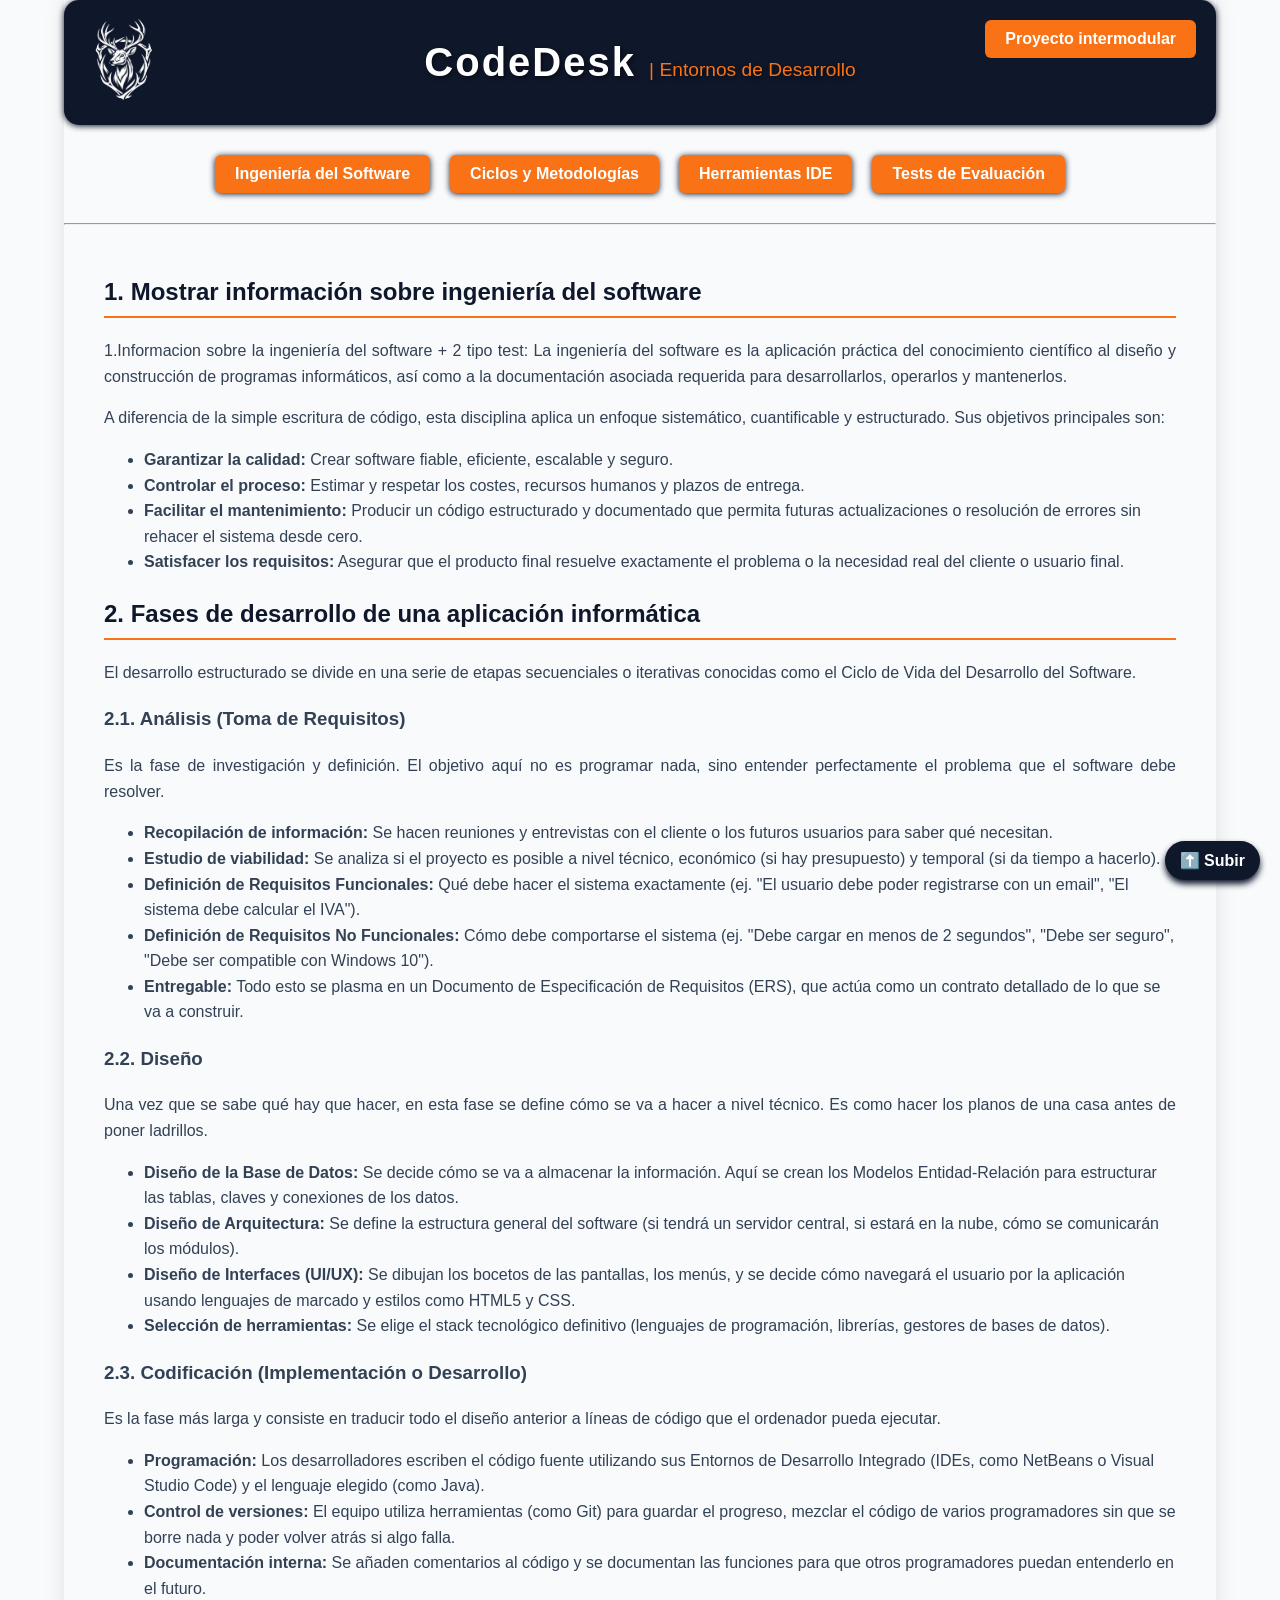
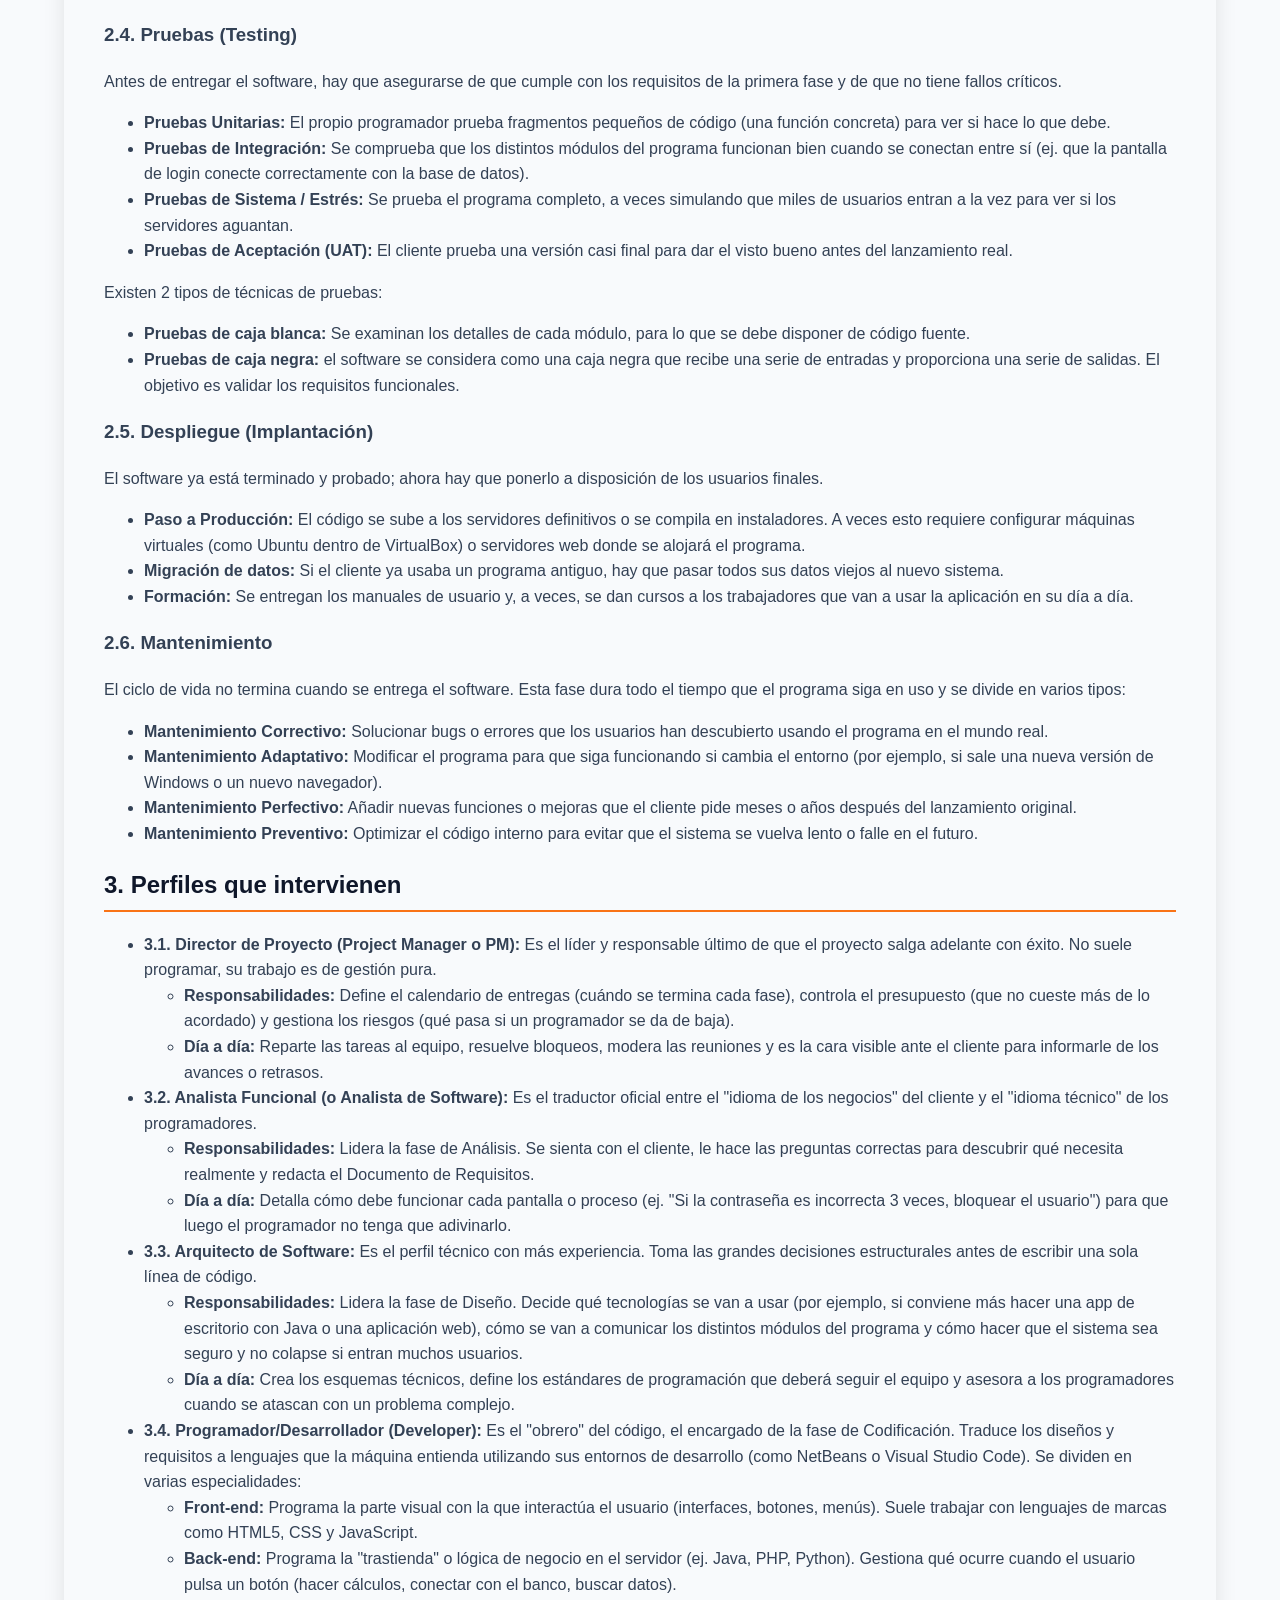
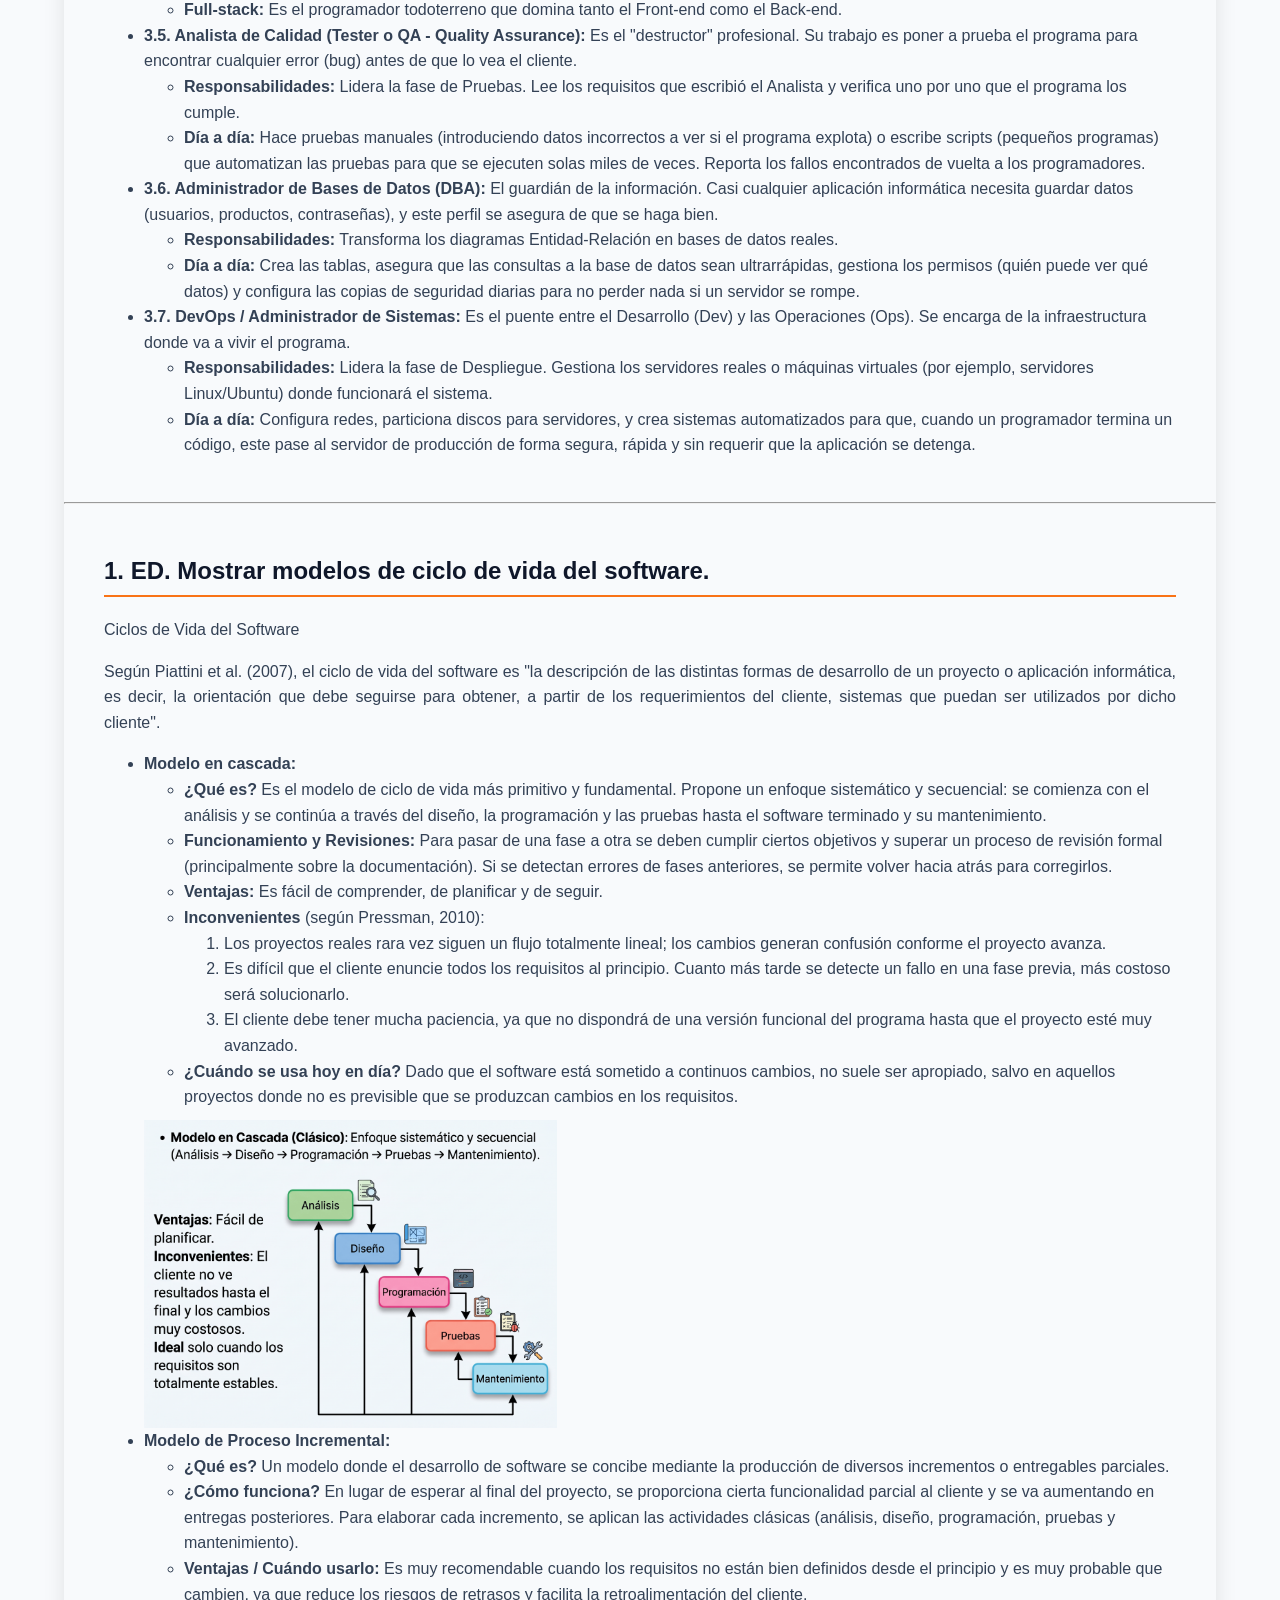
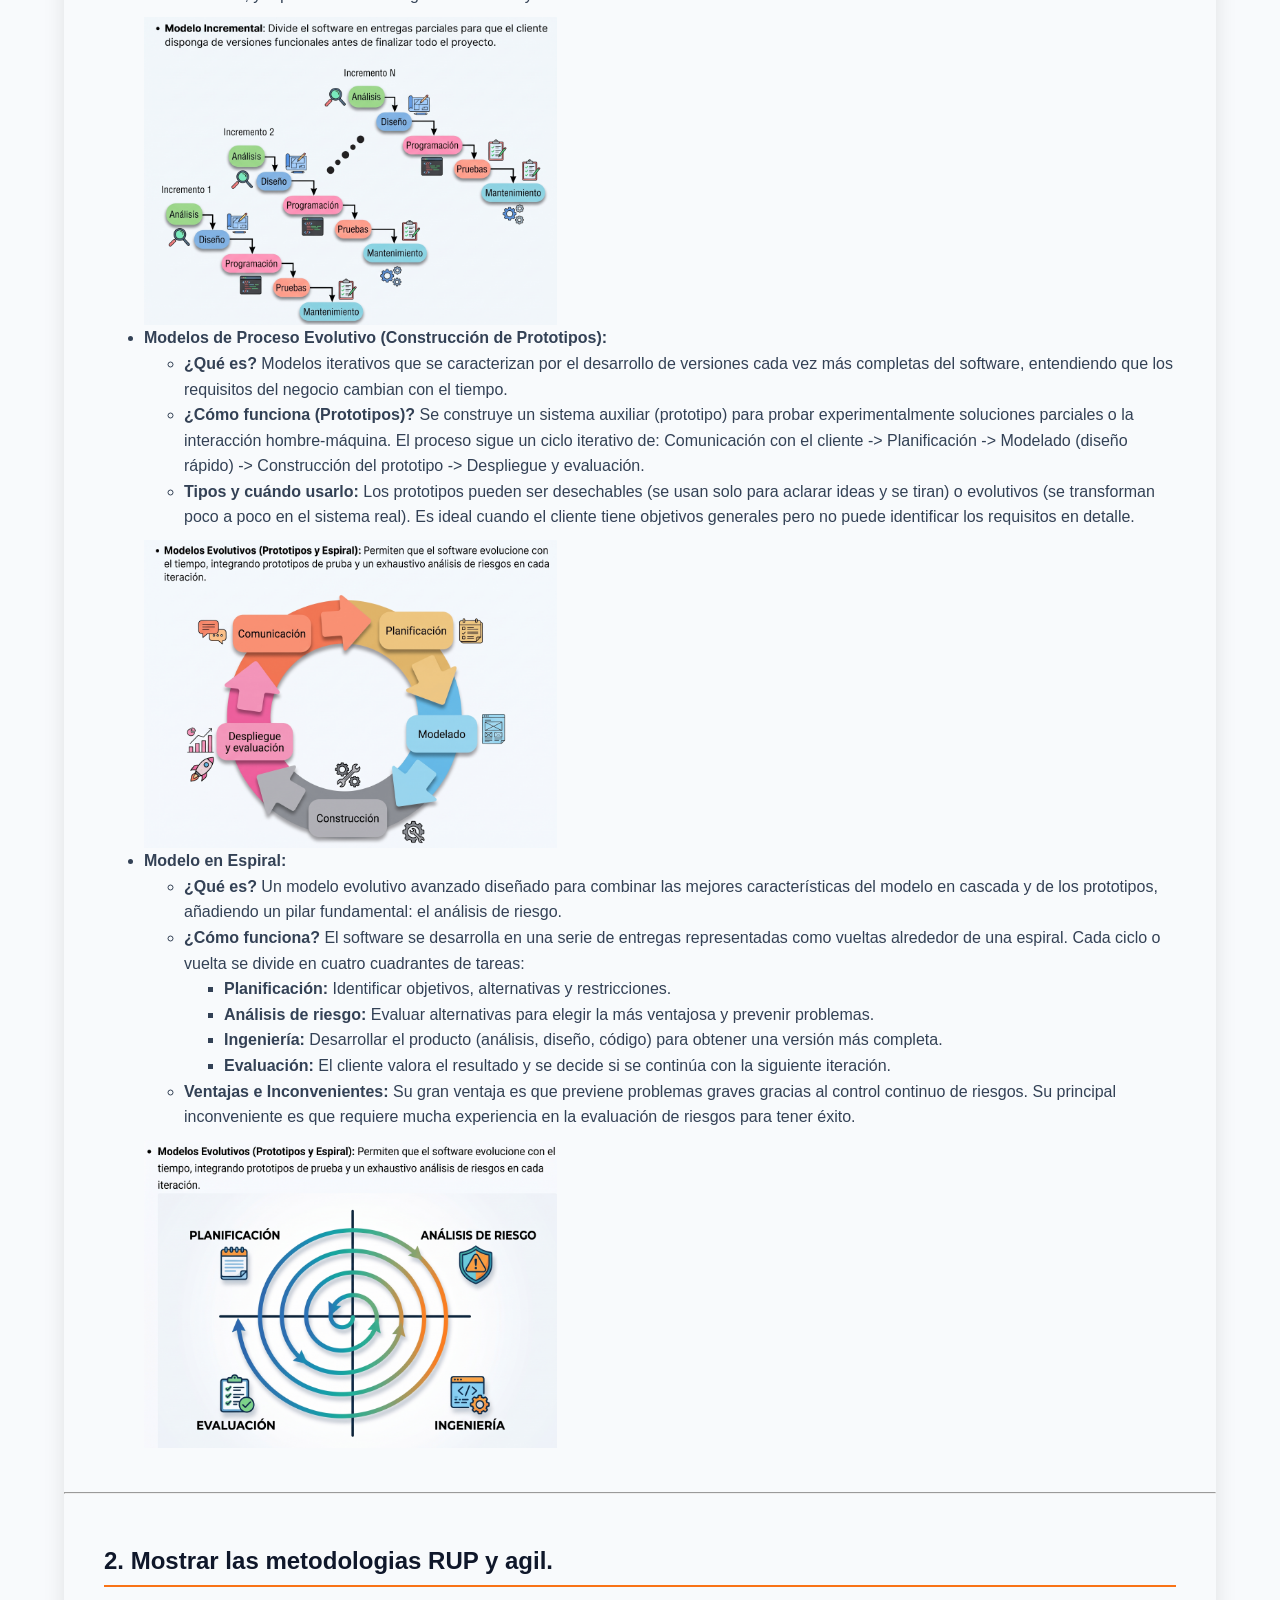
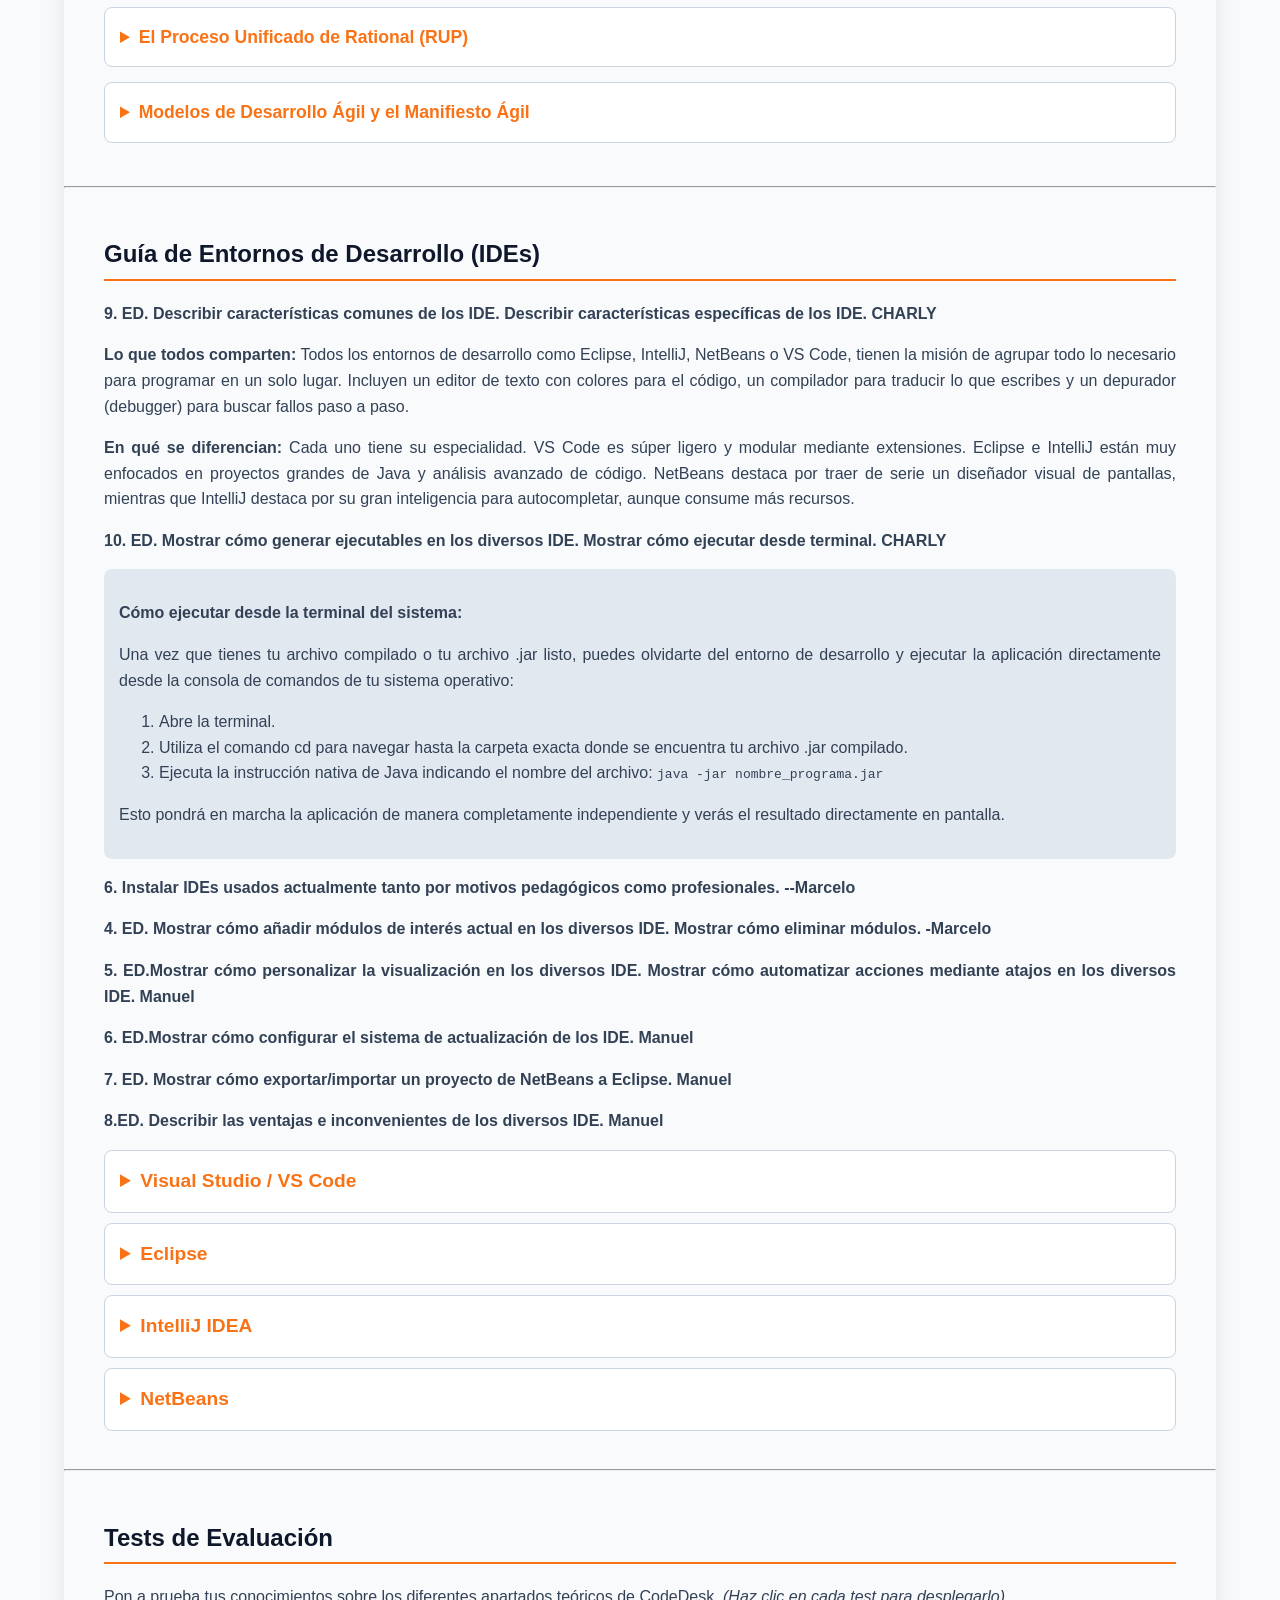
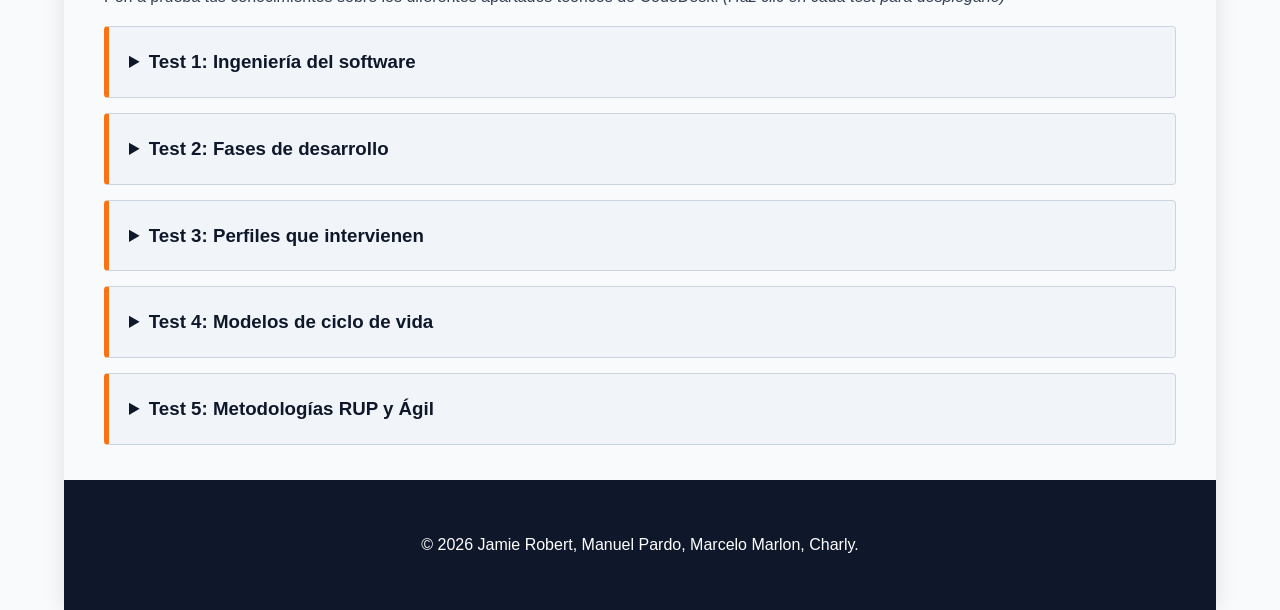
==== commit 5d65e656: "Ahora si" ====
--- a/Entorno de Desarrollo.html
+++ b/Entorno de Desarrollo.html
@@ -1321,7 +1321,7 @@
         </details>
     </div>
 
-<a href="#" class="boton-subir">⬆️ Subir</a>
+<a href="Entorno de Desarrollo.html" id="Volver">⬆️ Subir</a>
 <footer id="PieDePagina">
     <p>&copy; 2026 Jamie Robert, Manuel Pardo, Marcelo Marlon, Charly.</p>
 </footer>
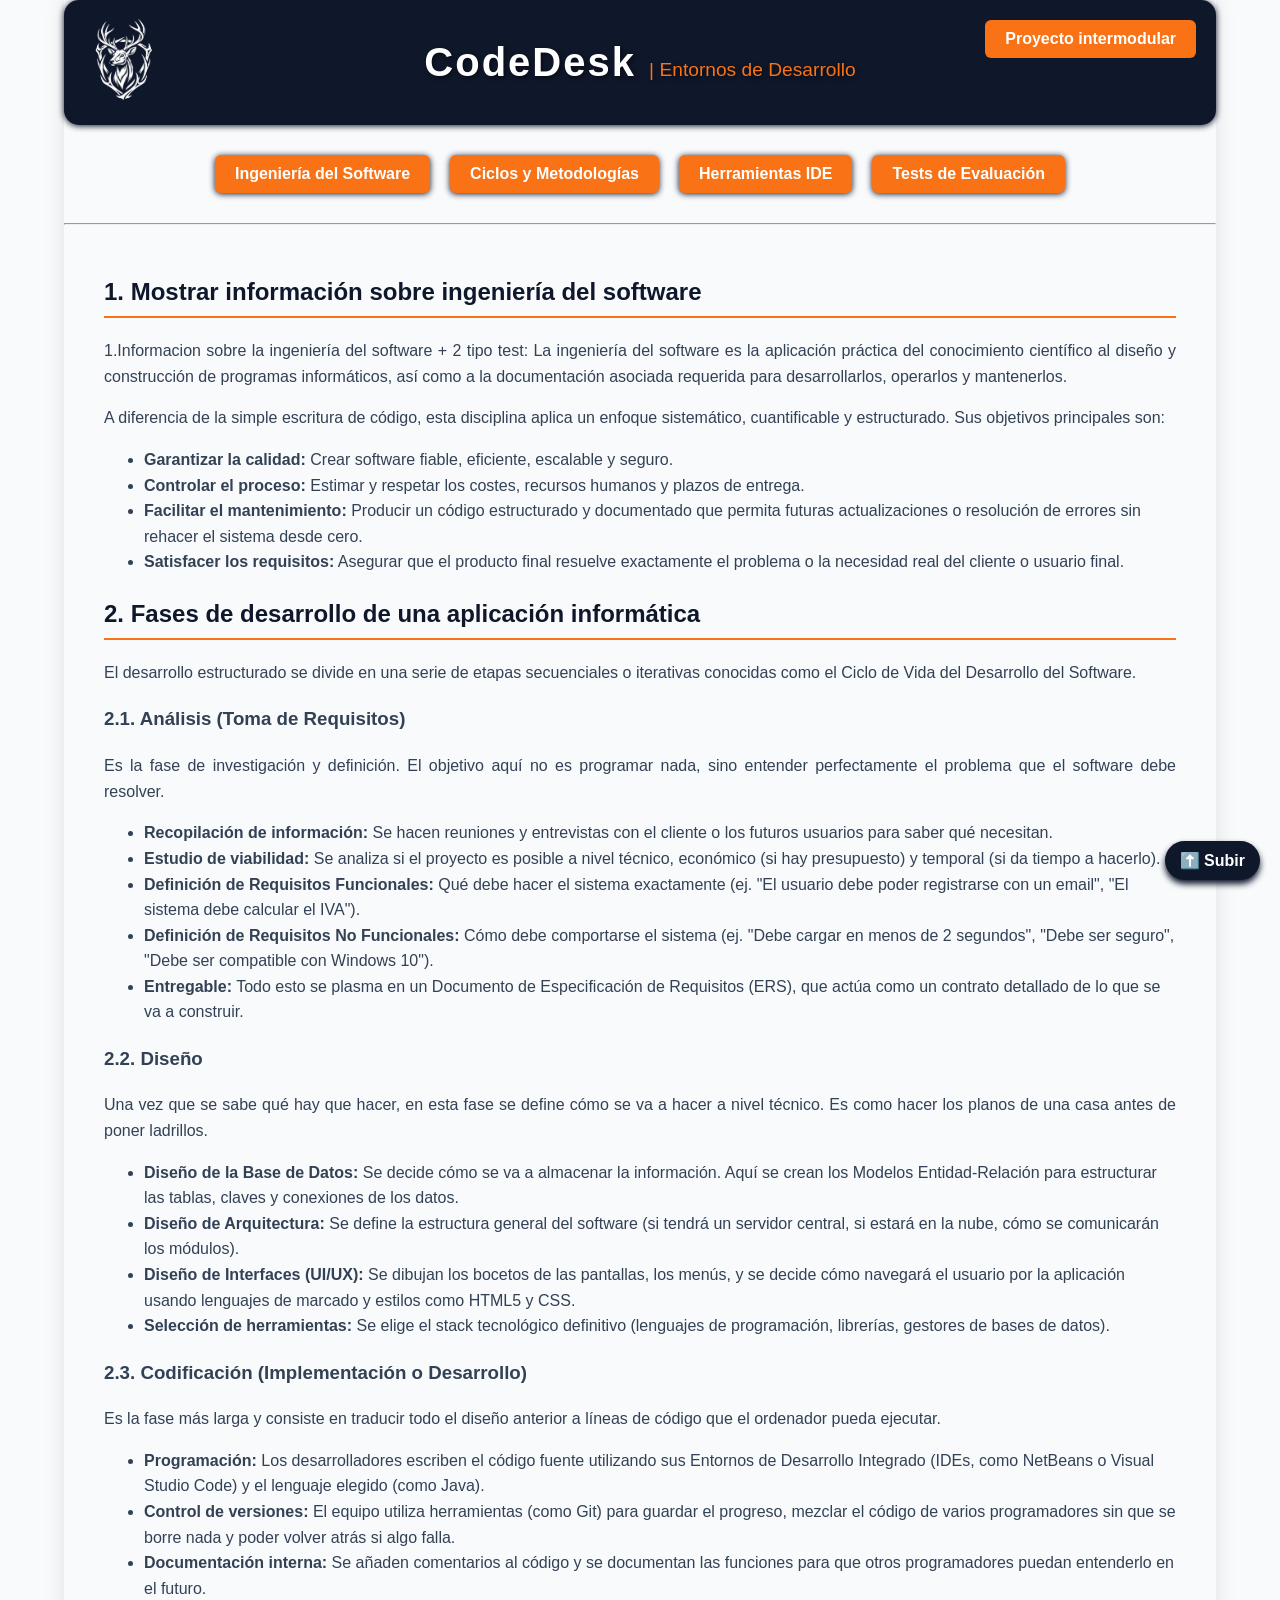
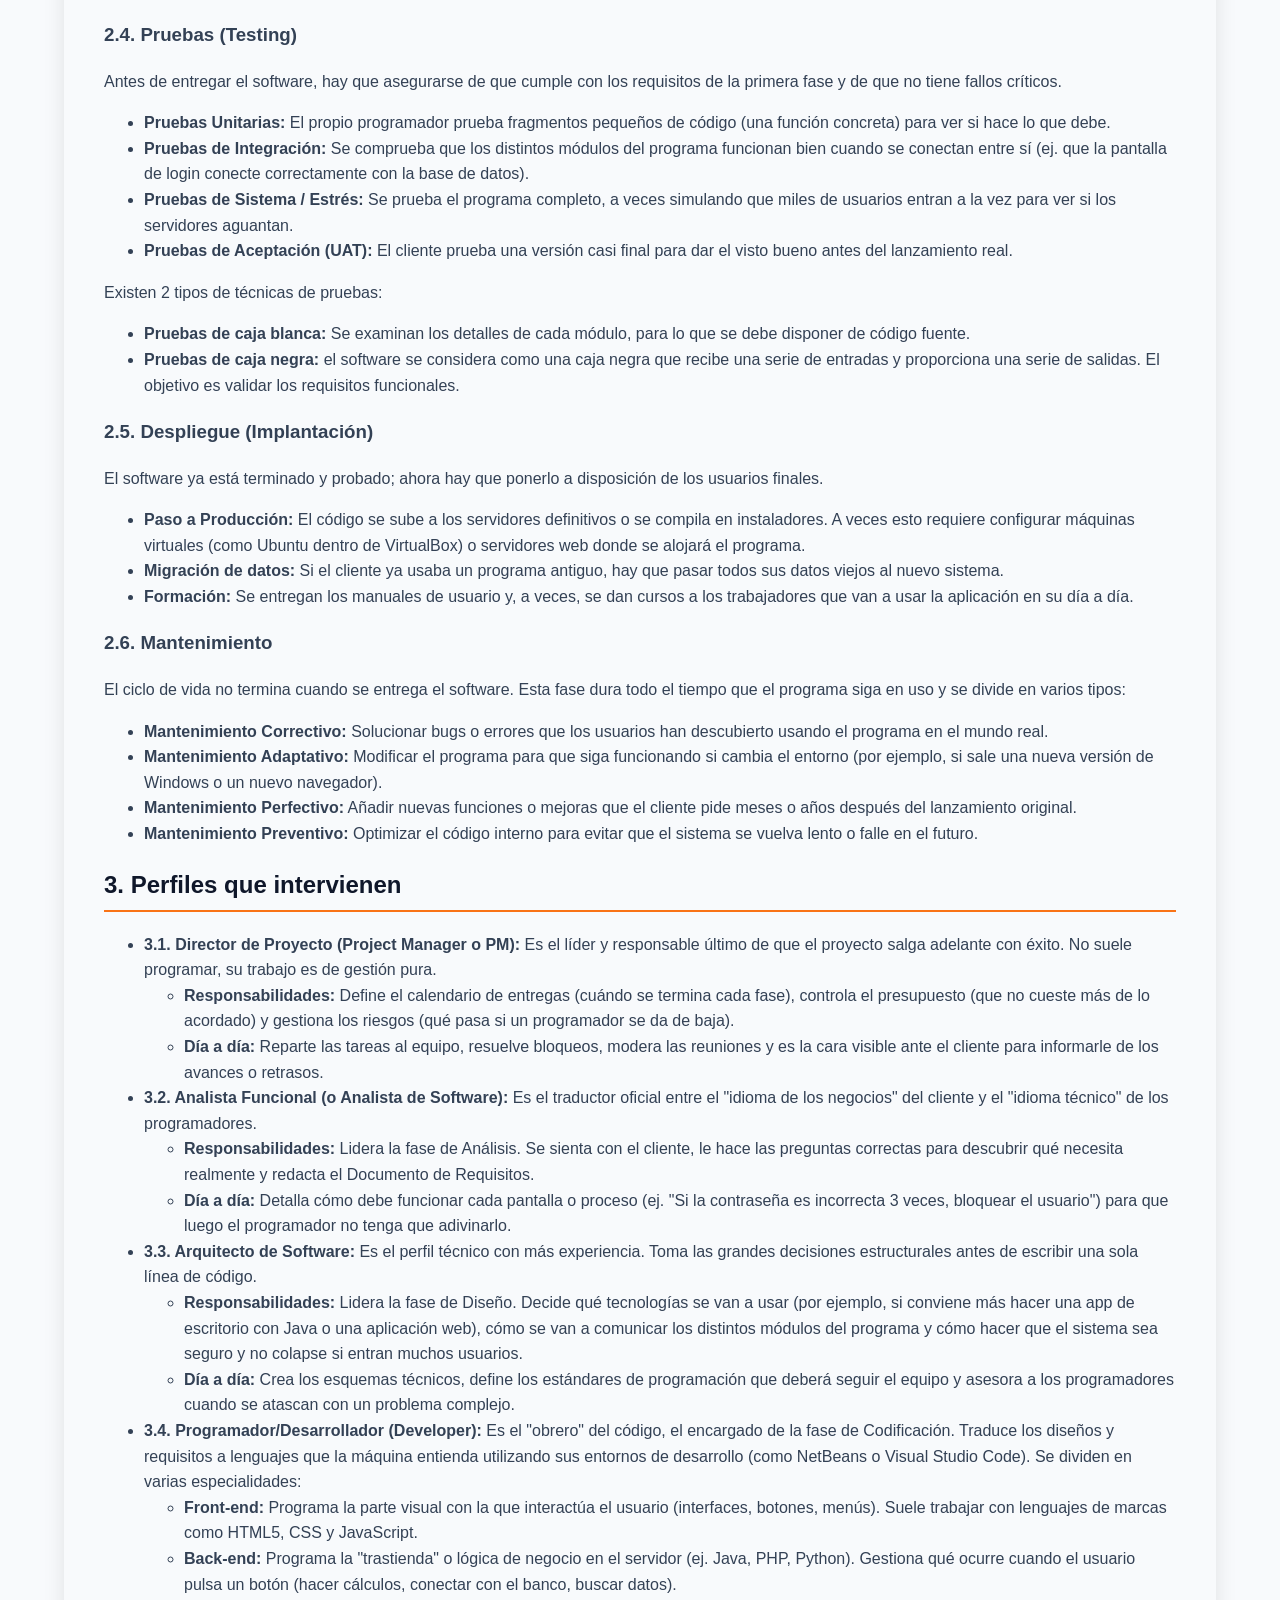
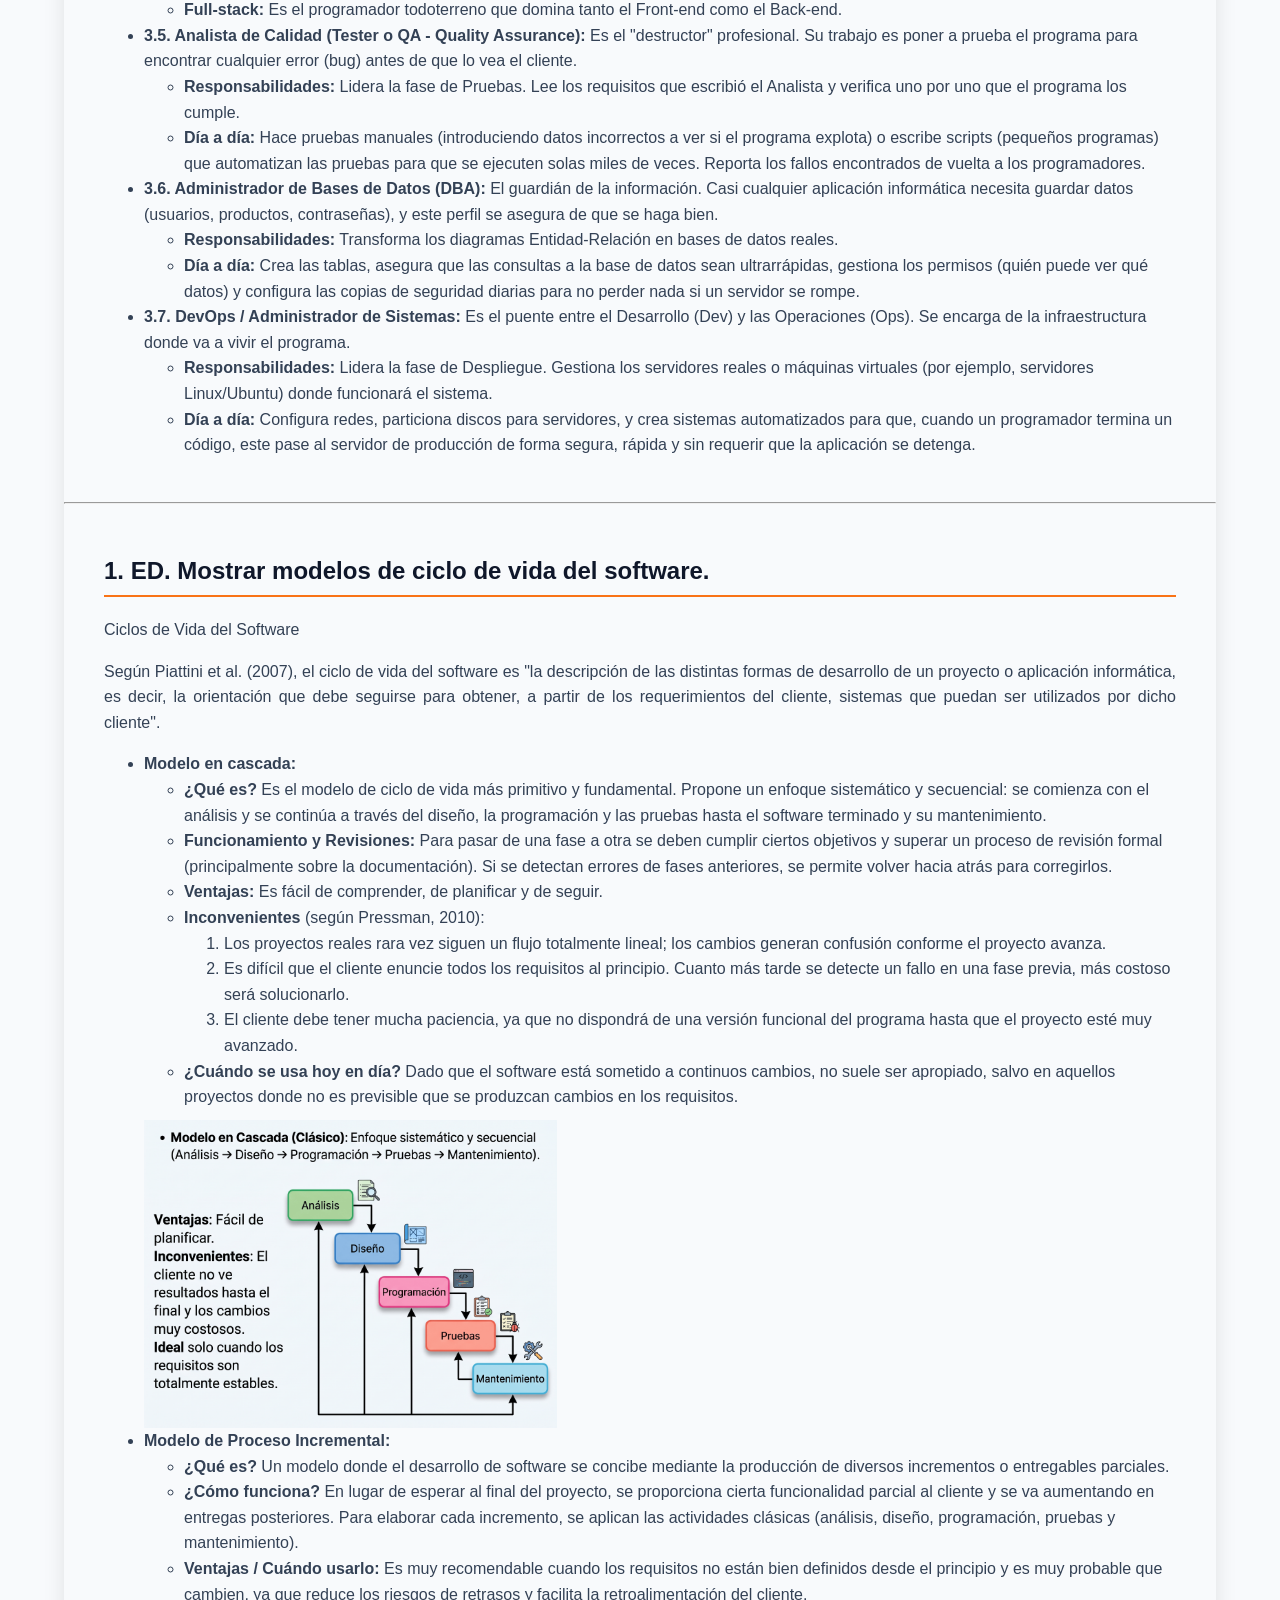
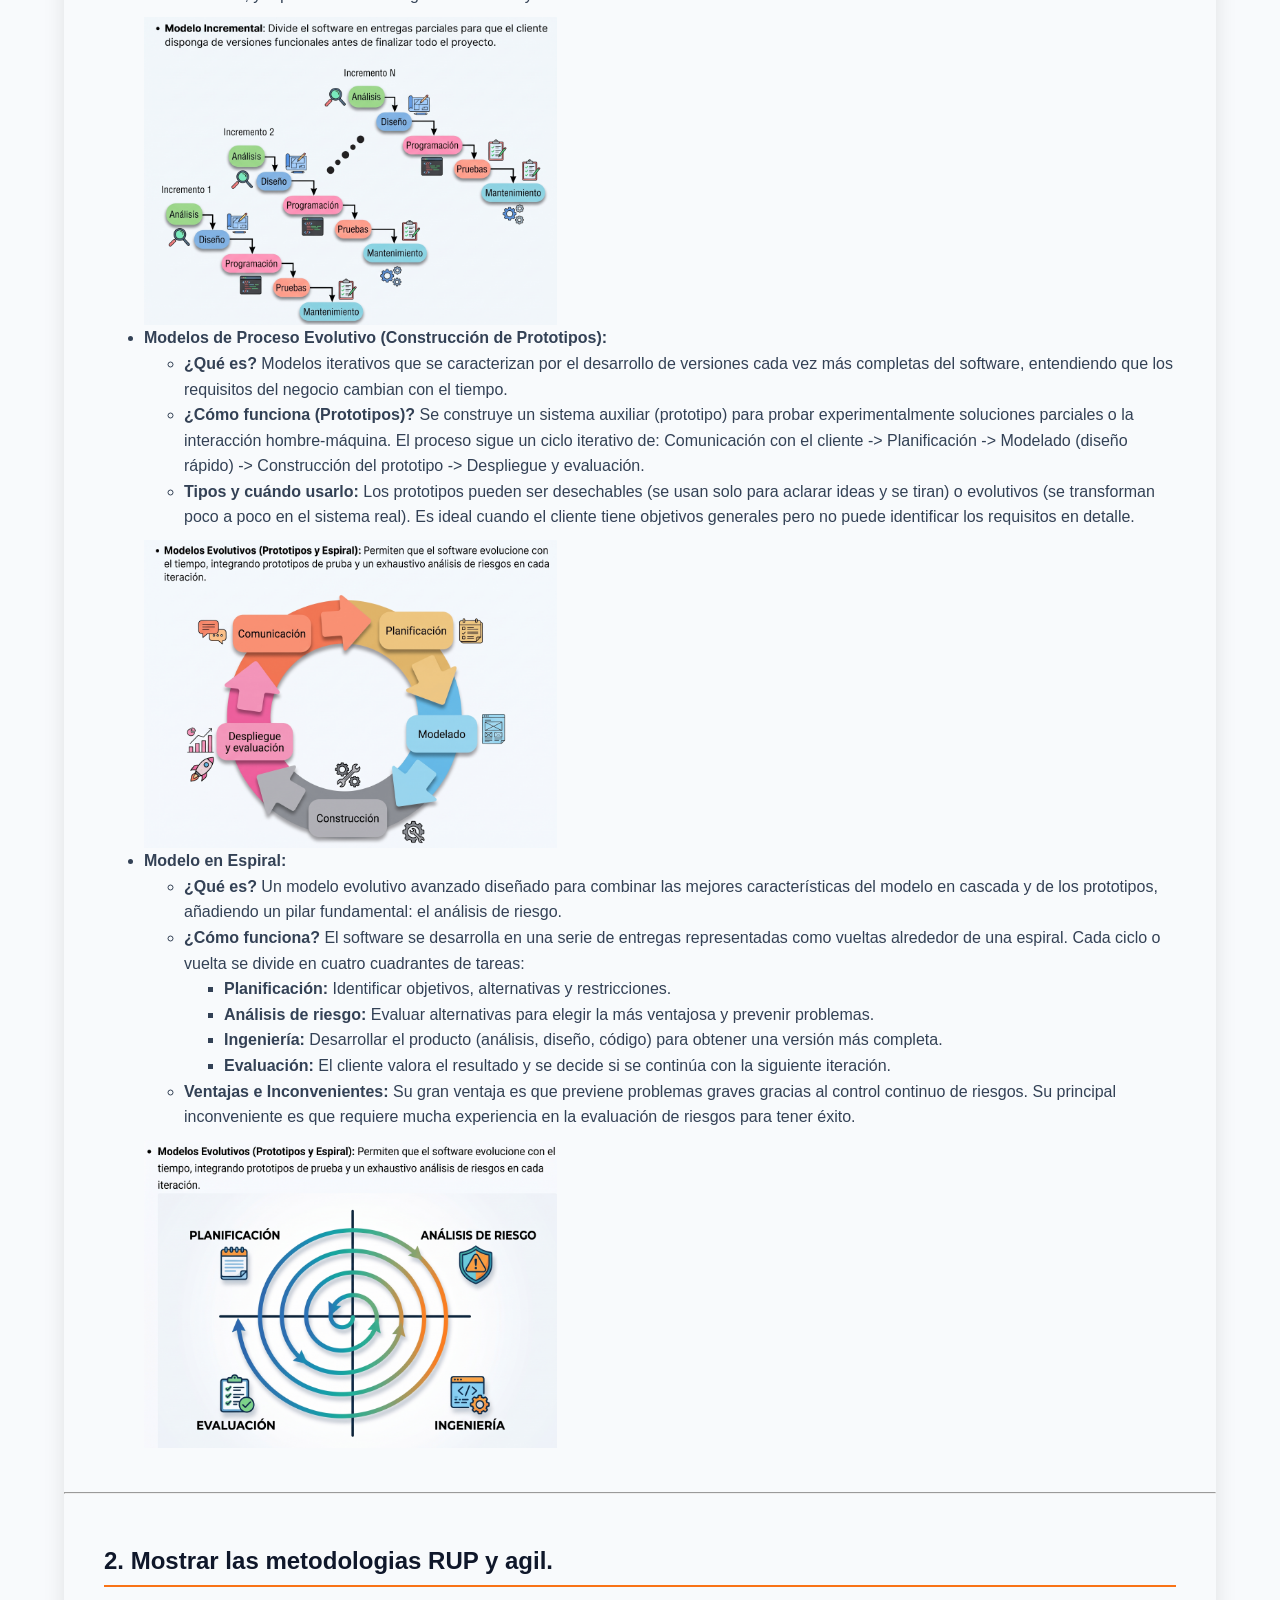
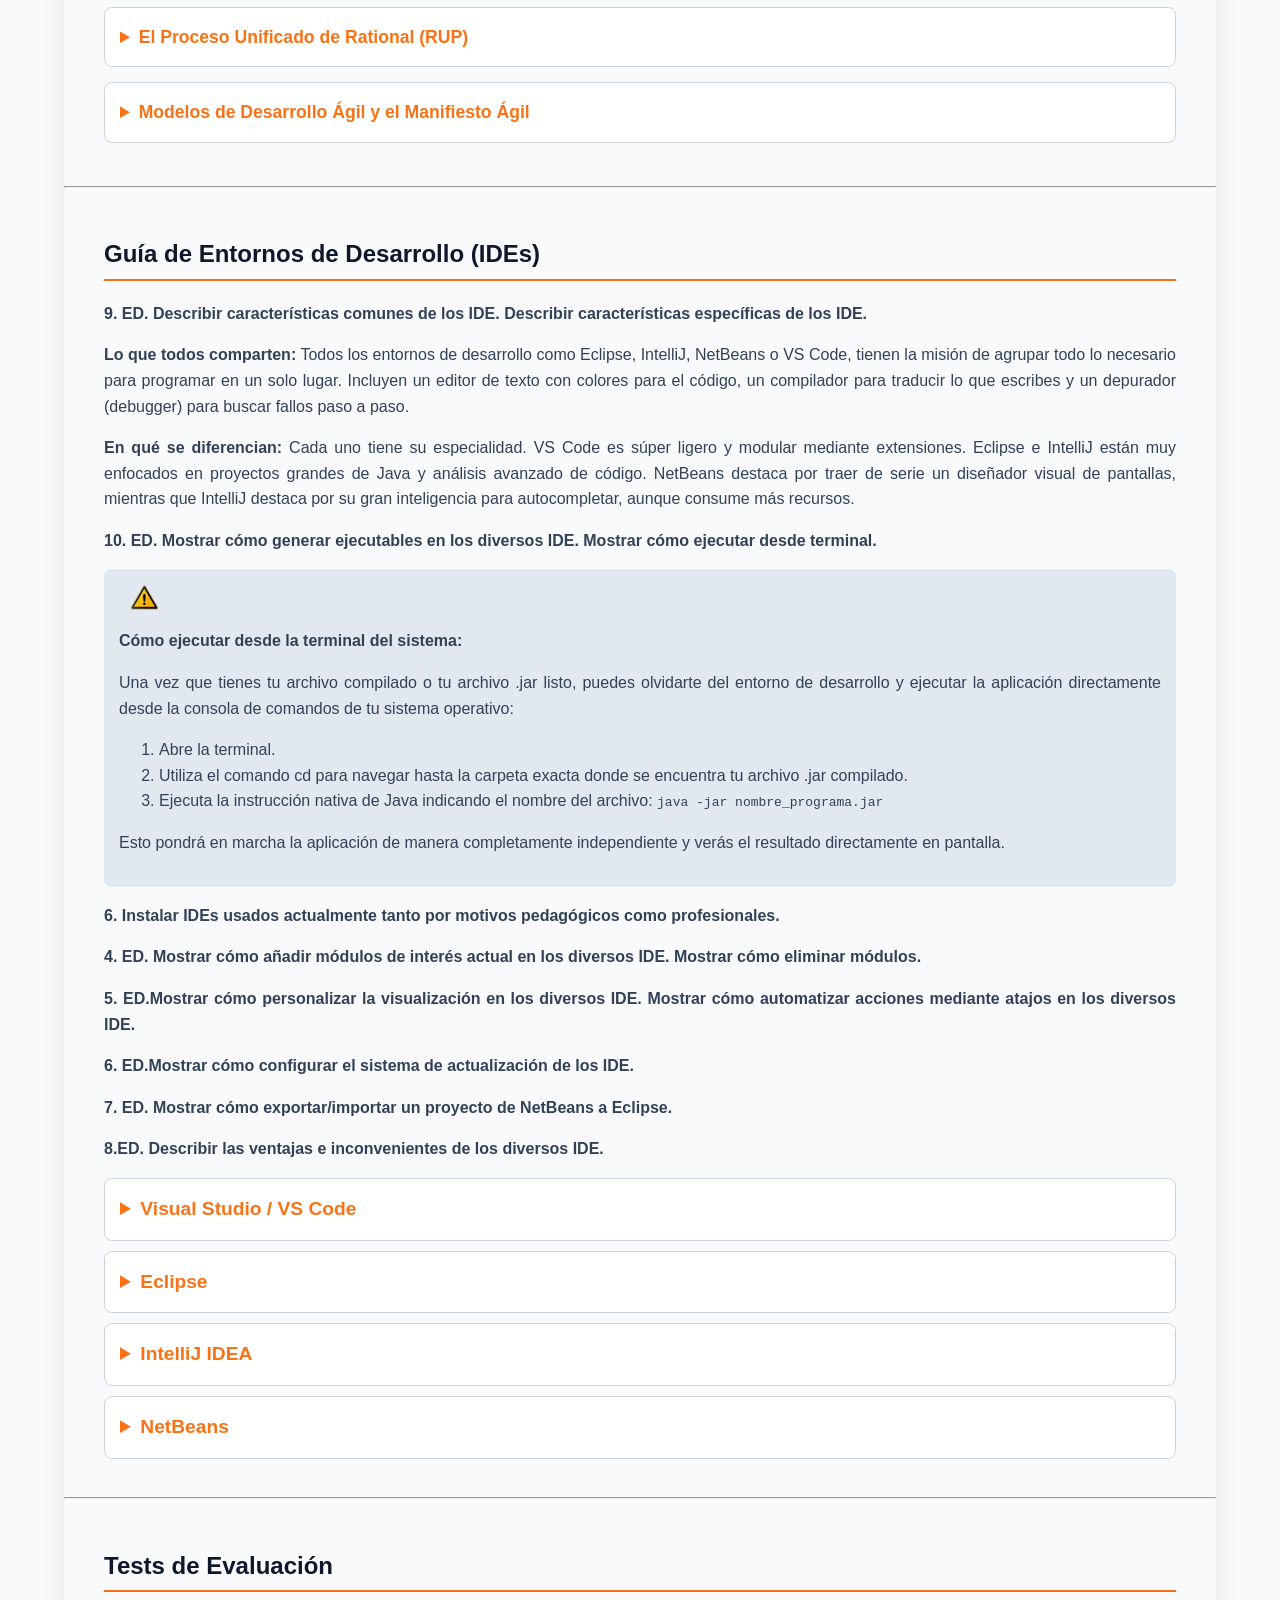
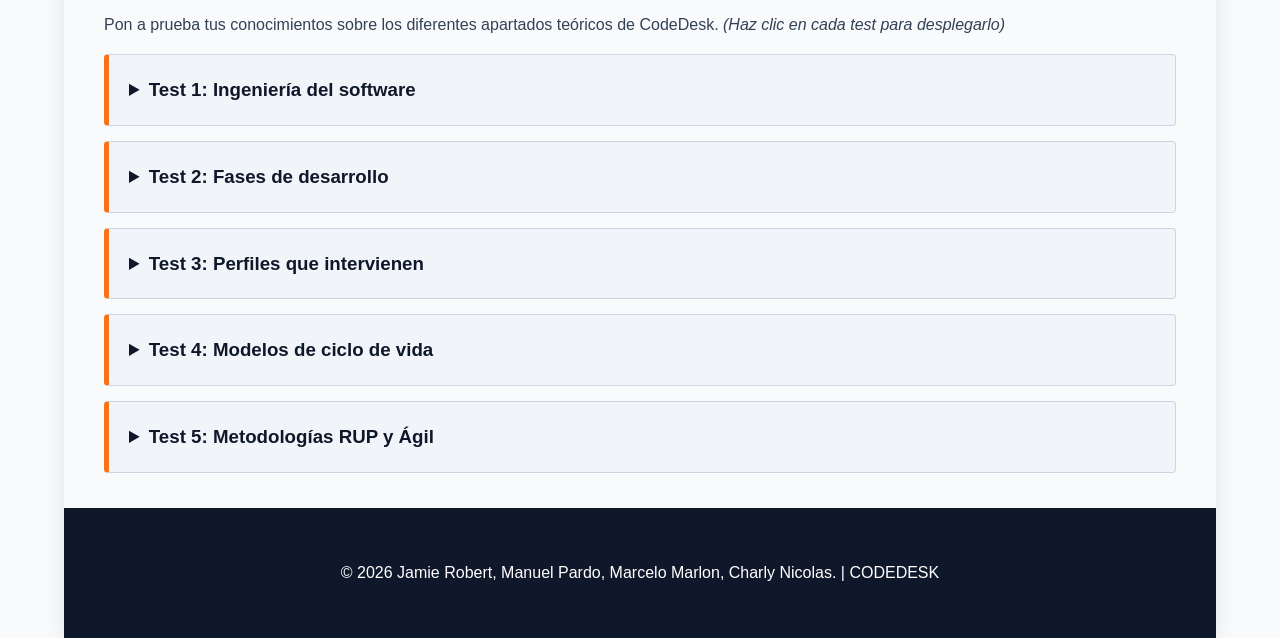
==== commit 0ddedf19: "Cambio de textos" ====
--- a/Entorno de Desarrollo.html
+++ b/Entorno de Desarrollo.html
@@ -293,12 +293,14 @@
     <div id="ides" class="seccion-contenido">
         <h2><b>Guía de Entornos de Desarrollo (IDEs)</b></h2>
 
-        <p><b>9. ED. Describir características comunes de los IDE. Describir características específicas de los IDE. CHARLY</b></p>
+        <p><b>9. ED. Describir características comunes de los IDE. Describir características específicas de los IDE. </b></p>
         <p><b>Lo que todos comparten:</b> Todos los entornos de desarrollo como Eclipse, IntelliJ, NetBeans o VS Code, tienen la misión de agrupar todo lo necesario para programar en un solo lugar. Incluyen un editor de texto con colores para el código, un compilador para traducir lo que escribes y un depurador (debugger) para buscar fallos paso a paso.</p>
         <p><b>En qué se diferencian:</b> Cada uno tiene su especialidad. VS Code es súper ligero y modular mediante extensiones. Eclipse e IntelliJ están muy enfocados en proyectos grandes de Java y análisis avanzado de código. NetBeans destaca por traer de serie un diseñador visual de pantallas, mientras que IntelliJ destaca por su gran inteligencia para autocompletar, aunque consume más recursos.</p>
         
-        <p><b>10. ED. Mostrar cómo generar ejecutables en los diversos IDE. Mostrar cómo ejecutar desde terminal. CHARLY</b></p>
+        <p><b>10. ED. Mostrar cómo generar ejecutables en los diversos IDE. Mostrar cómo ejecutar desde terminal. </b></p>
+        
         <div style="background-color: #e2e8f0; padding: 15px; border-radius: 8px; margin-bottom: 15px;">
+            <img src="Señal advertencia.png" width="50">
             <p><b>Cómo ejecutar desde la terminal del sistema:</b></p>
             <p>Una vez que tienes tu archivo compilado o tu archivo .jar listo, puedes olvidarte del entorno de desarrollo y ejecutar la aplicación directamente desde la consola de comandos de tu sistema operativo:</p>
             <ol>
@@ -309,12 +311,12 @@
             <p>Esto pondrá en marcha la aplicación de manera completamente independiente y verás el resultado directamente en pantalla.</p>
         </div>
 
-        <p><b>6. Instalar IDEs usados actualmente tanto por motivos pedagógicos como profesionales. --Marcelo</b></p>
-        <p><b>4. ED. Mostrar cómo añadir módulos de interés actual en los diversos IDE. Mostrar cómo eliminar módulos. -Marcelo</b></p>
-        <p><b>5. ED.Mostrar cómo personalizar la visualización en los diversos IDE. Mostrar cómo automatizar acciones mediante atajos en los diversos IDE. Manuel</b></p>
-        <p><b>6. ED.Mostrar cómo configurar el sistema de actualización de los IDE. Manuel</b></p>
-        <p><b>7. ED. Mostrar cómo exportar/importar un proyecto de NetBeans a Eclipse. Manuel</b></p>
-        <p><b>8.ED. Describir las ventajas e inconvenientes de los diversos IDE. Manuel</b></p>
+        <p><b>6. Instalar IDEs usados actualmente tanto por motivos pedagógicos como profesionales.</b></p>
+        <p><b>4. ED. Mostrar cómo añadir módulos de interés actual en los diversos IDE. Mostrar cómo eliminar módulos.</b></p>
+        <p><b>5. ED.Mostrar cómo personalizar la visualización en los diversos IDE. Mostrar cómo automatizar acciones mediante atajos en los diversos IDE.</b></p>
+        <p><b>6. ED.Mostrar cómo configurar el sistema de actualización de los IDE.</b></p>
+        <p><b>7. ED. Mostrar cómo exportar/importar un proyecto de NetBeans a Eclipse.</b></p>
+        <p><b>8.ED. Describir las ventajas e inconvenientes de los diversos IDE.</b></p>
 
         <!-- DESPLEGABLE VS CODE -->
         <details>
@@ -1323,7 +1325,7 @@
 
 <a href="Entorno de Desarrollo.html" id="Volver">⬆️ Subir</a>
 <footer id="PieDePagina">
-    <p>&copy; 2026 Jamie Robert, Manuel Pardo, Marcelo Marlon, Charly.</p>
+    <p>&copy; 2026 Jamie Robert, Manuel Pardo, Marcelo Marlon, Charly Nicolas. | CODEDESK <p>
 </footer>
 </body>
 </html>
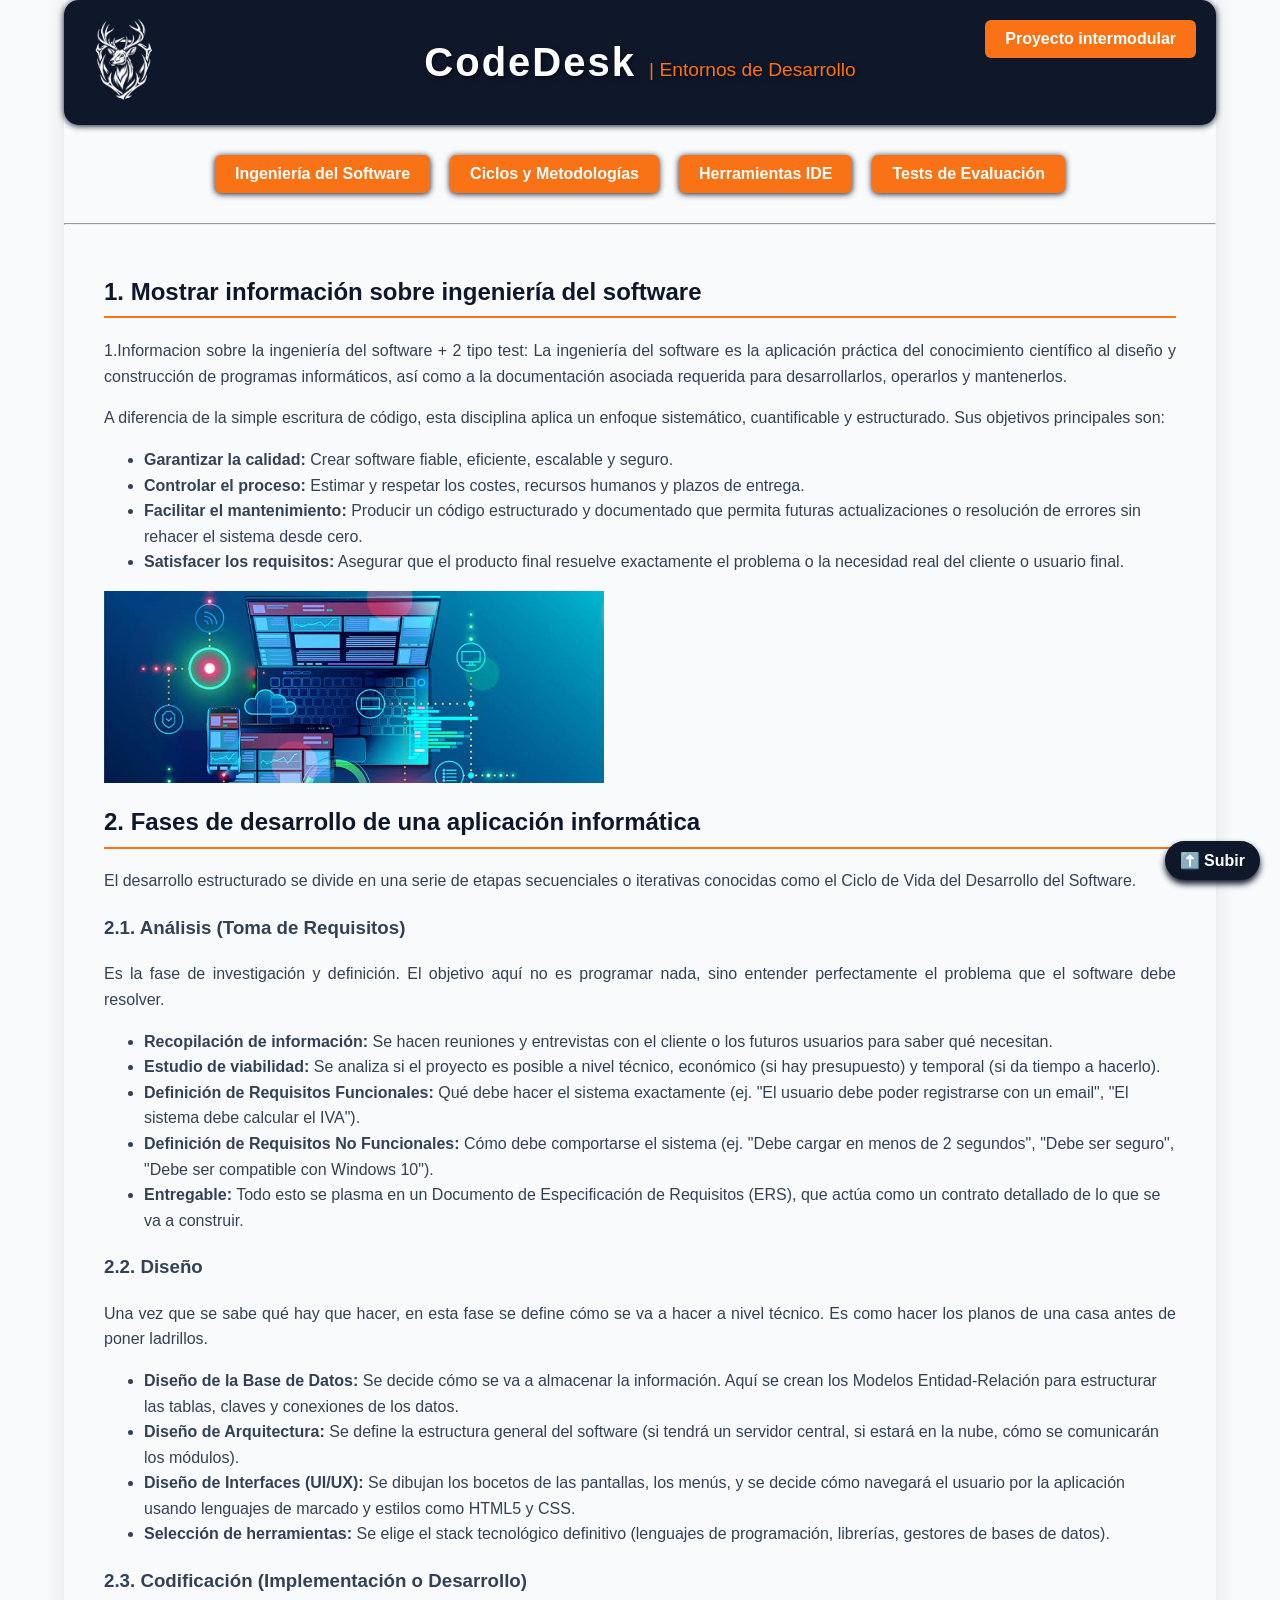
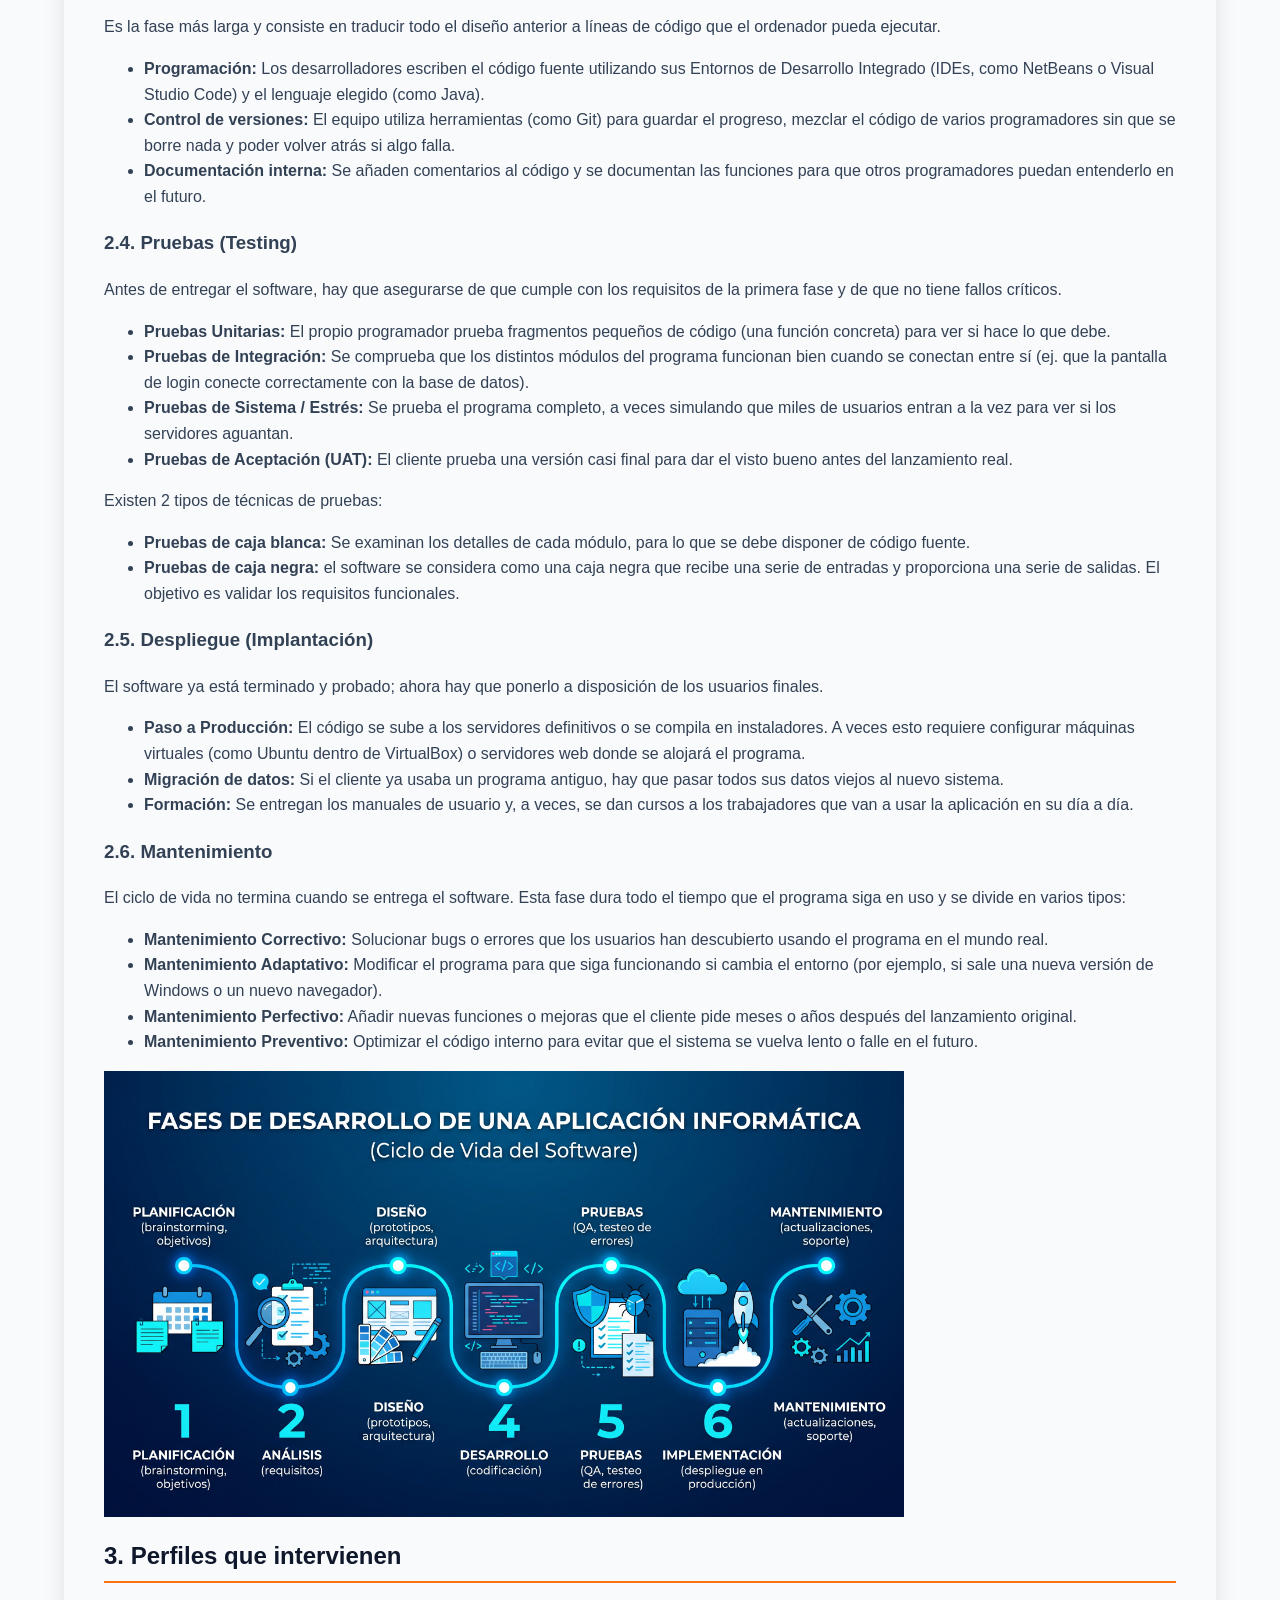
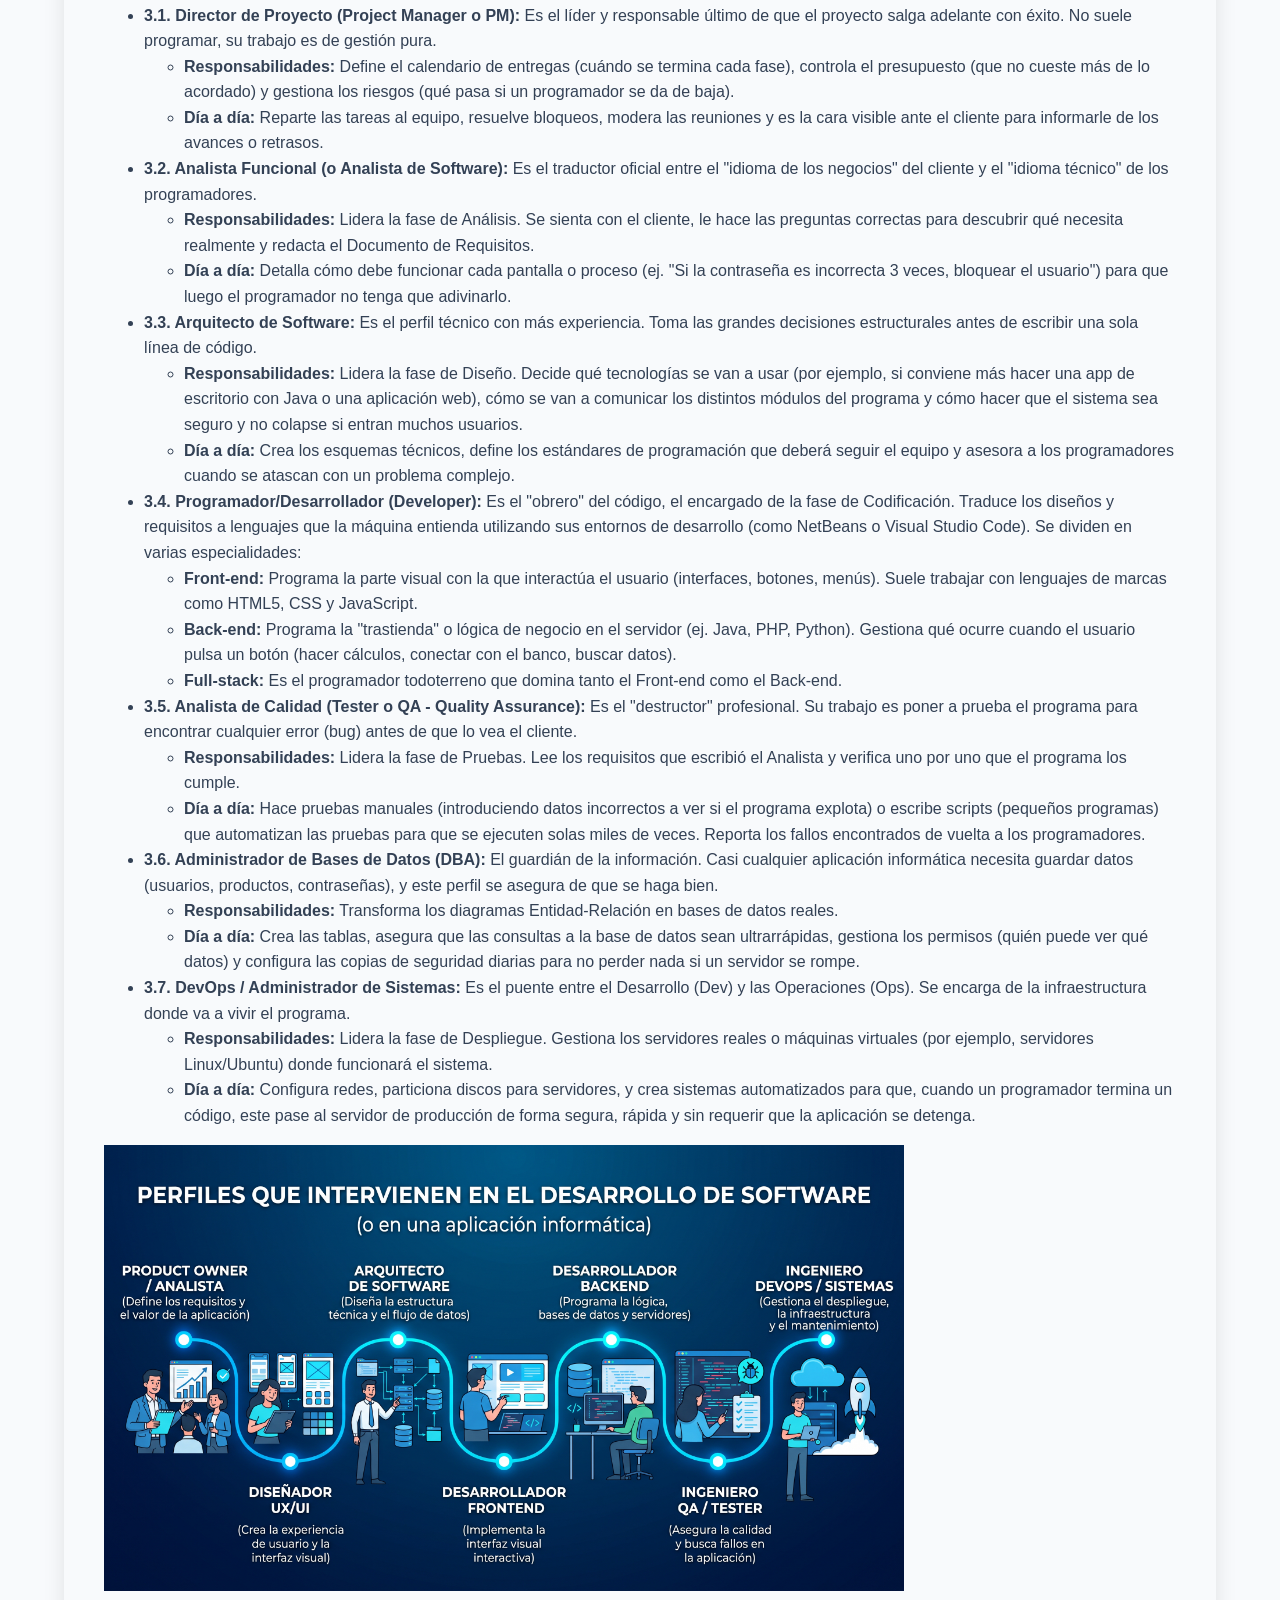
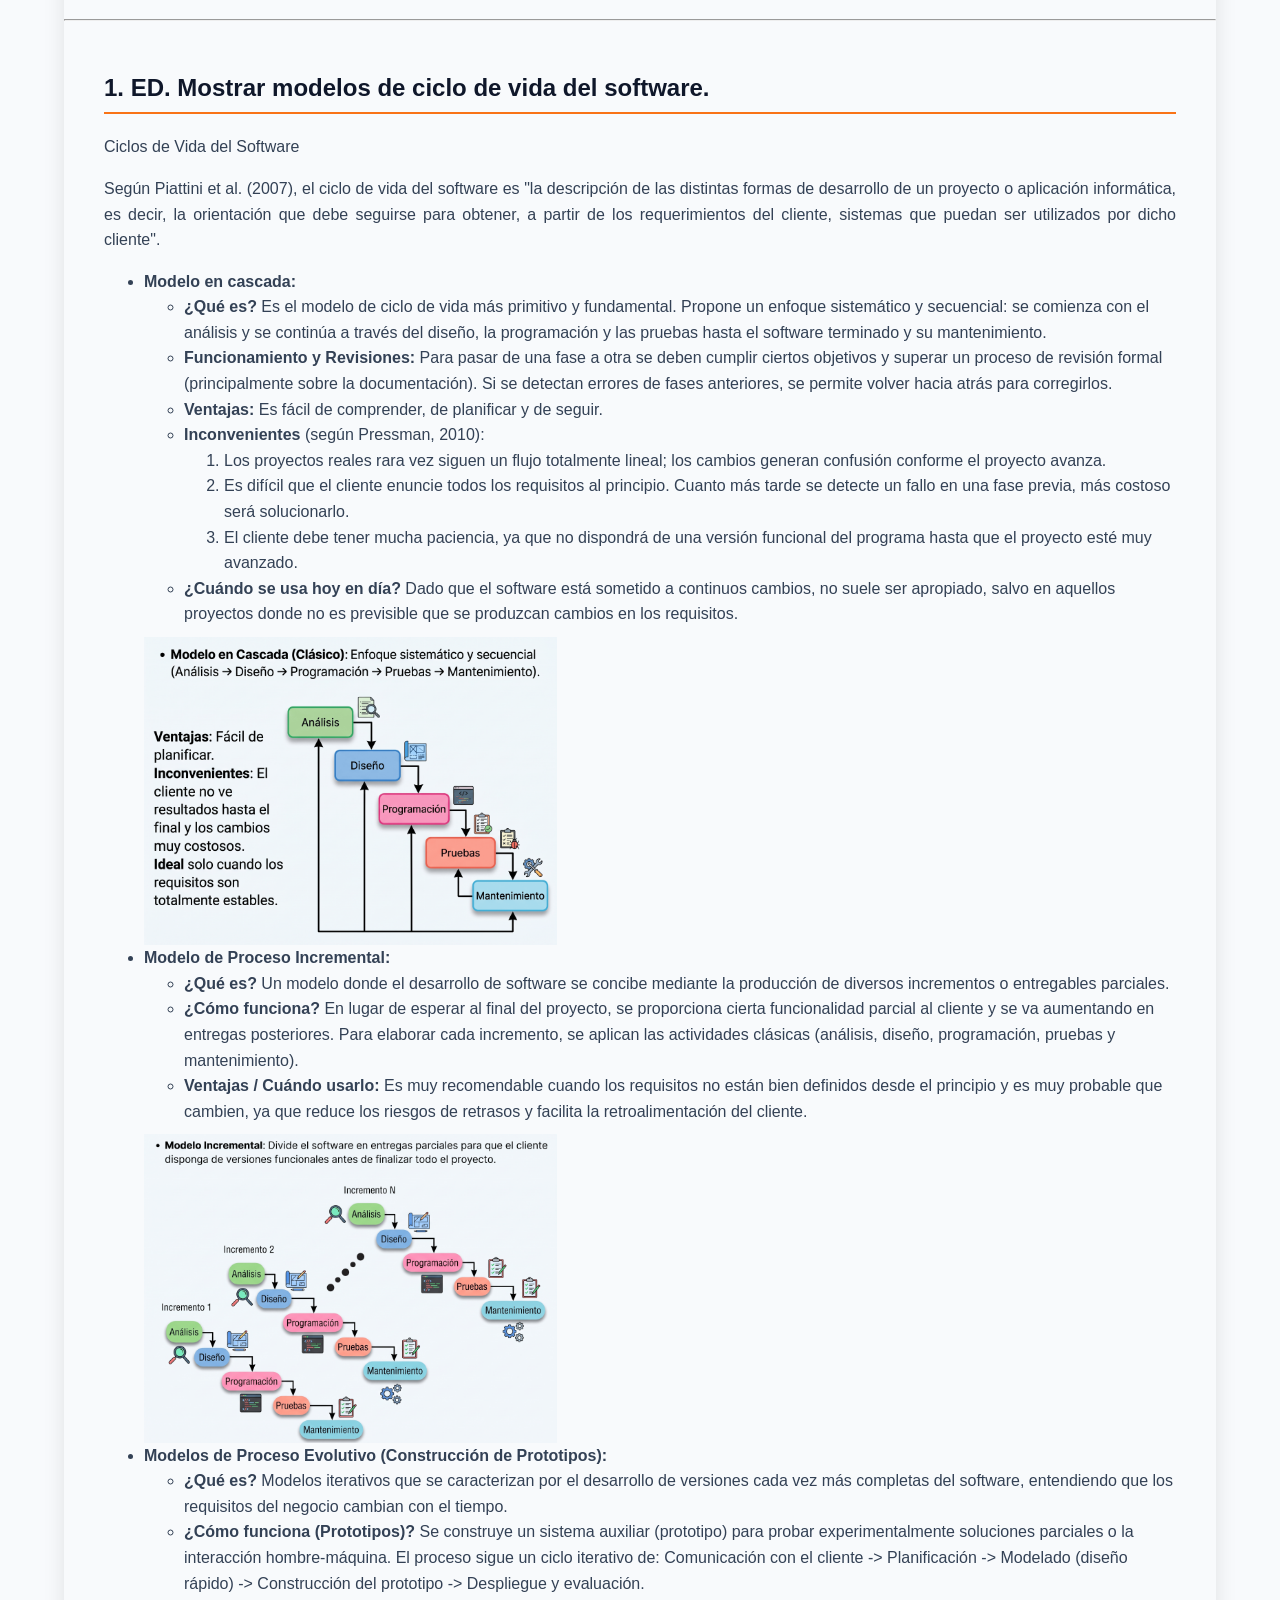
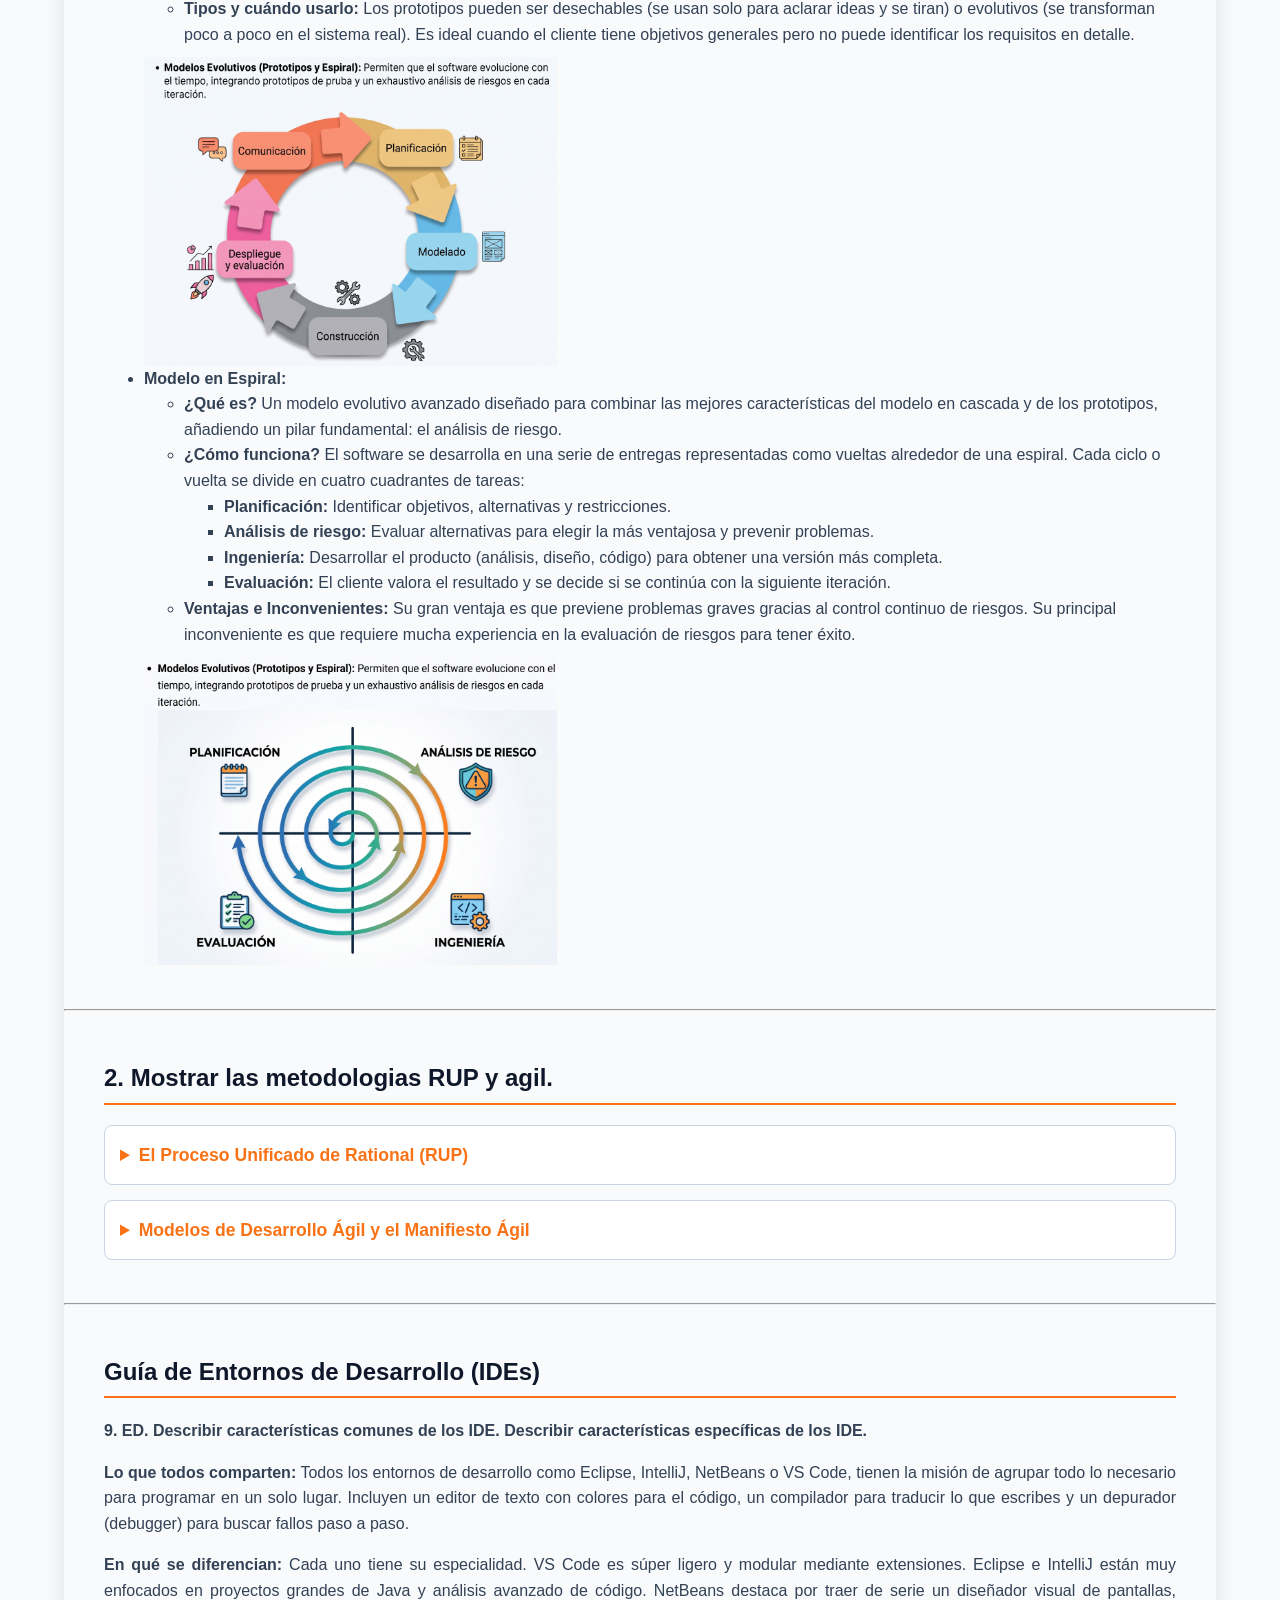
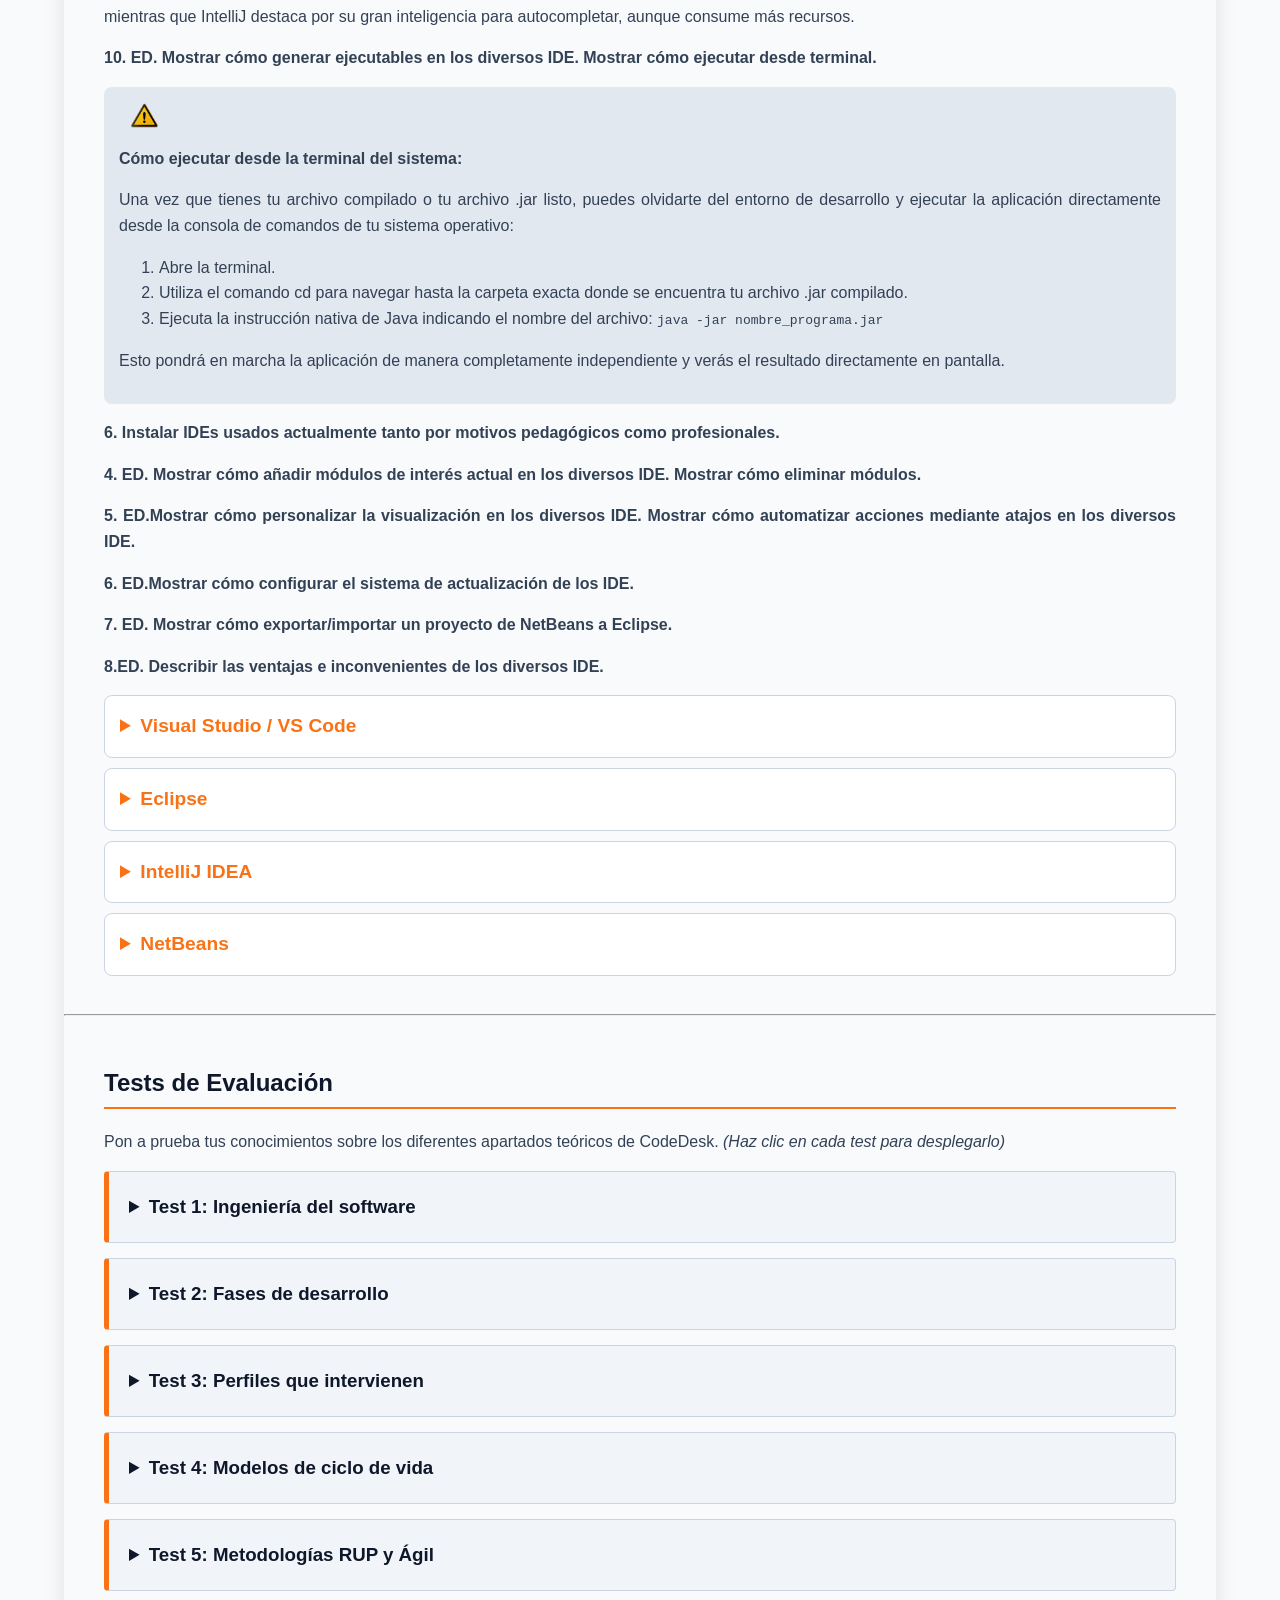
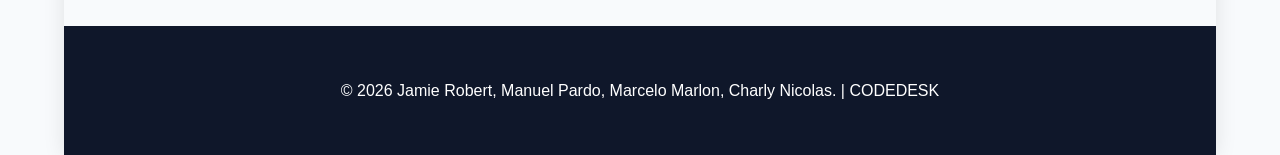
==== commit dd4a767b: "Imagenes creadas por ia" ====
--- a/Entorno de Desarrollo.html
+++ b/Entorno de Desarrollo.html
@@ -54,6 +54,8 @@
             <li><b>Satisfacer los requisitos:</b> Asegurar que el producto final resuelve exactamente el problema o la necesidad real del cliente o usuario final.</li>
         </ul>
 
+        <img src="Ingenieria Software.jpg" width="500">
+
         <h2><b>2. Fases de desarrollo de una aplicación informática</b></h2>
         <p>El desarrollo estructurado se divide en una serie de etapas secuenciales o iterativas conocidas como el Ciclo de Vida del Desarrollo del Software.</p>
         
@@ -115,6 +117,8 @@
             <li><b>Mantenimiento Preventivo:</b> Optimizar el código interno para evitar que el sistema se vuelva lento o falle en el futuro.</li>
         </ul>
 
+        <img src="Fases de desarrollo de una aplicación informática.jpg" width="800">
+
         <h2><b>3. Perfiles que intervienen</b></h2>
         <ul>
             <li><b>3.1. Director de Proyecto (Project Manager o PM):</b> Es el líder y responsable último de que el proyecto salga adelante con éxito. No suele programar, su trabajo es de gestión pura.
@@ -161,6 +165,7 @@
                 </ul>
             </li>
         </ul>
+        <img src="Perfiles que intervienen.jpg" width="800">
     </div>
     <hr>
 
@@ -601,14 +606,18 @@
                 <p><b>1. EXPORTAR DE NETBEANS</b></p>
                 <ul>
                     <li>Ve a File > Export Project > To ZIP... y guarda el archivo.</li>
+                    <img src="punto7_1.png" width="500"><br>
                     <li>Crea un proyecto nuevo vacío: File > New > Java Project.</li>
+                    <img src="punto7_2.png" width="500"><br>
                 </ul>
                 <p><b>2. IMPORTAR A ECLIPSE</b></p>
                 <ul>
                     <li>Crea un proyecto nuevo vacío: File > New > Java Project.</li>
+                    <img src="punto7_3.png" width="500"><br>
                     <li>Haz clic derecho en la carpeta src del nuevo proyecto > Import</li>
                     <li>Selecciona General > Archive File > pulsa Next.</li>
                     <li>Busca y selecciona el ZIP que guardaste.</li>
+                    <img src="punto7_4.png" width="500"><br>
                     <li><b>Atención:</b> En la ventana de importación, despliega el ZIP y marca SOLO la carpeta src</li>
                     <li>Pulsa Finish.</li>
                 </ul>
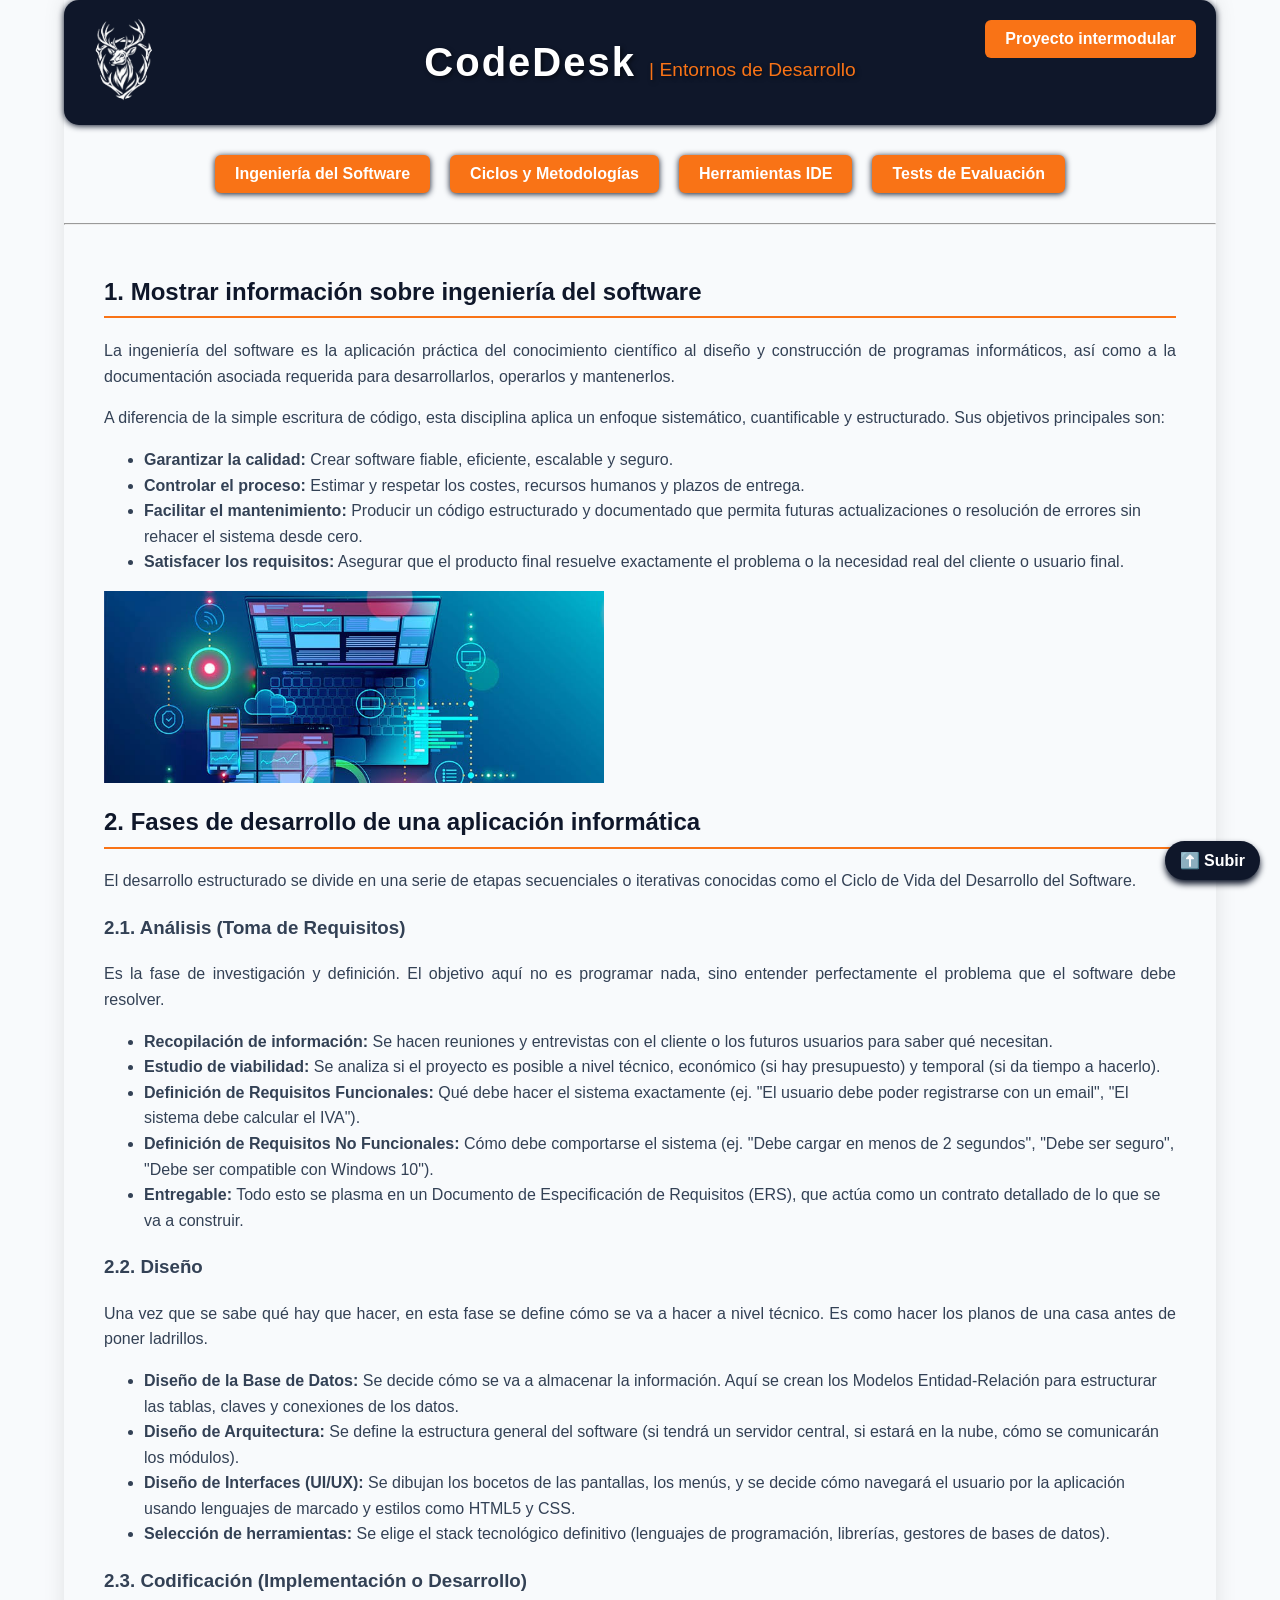
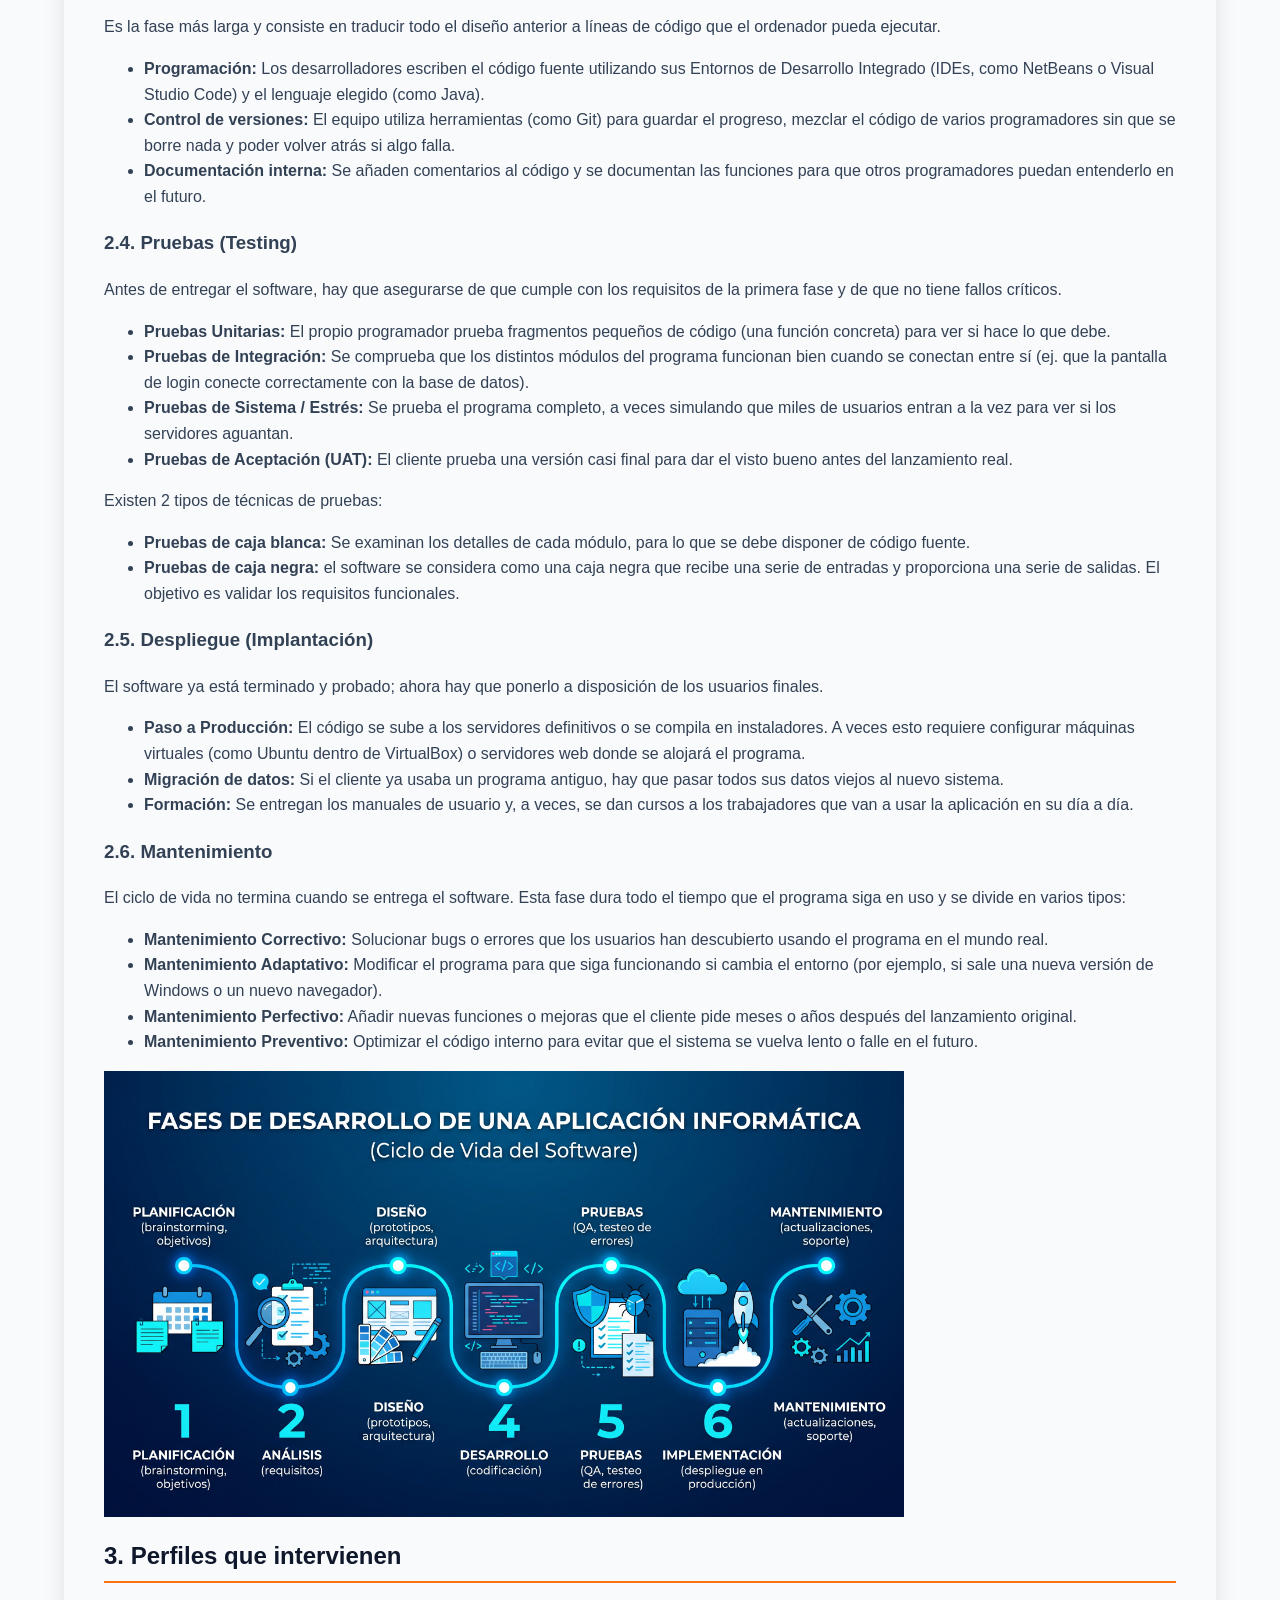
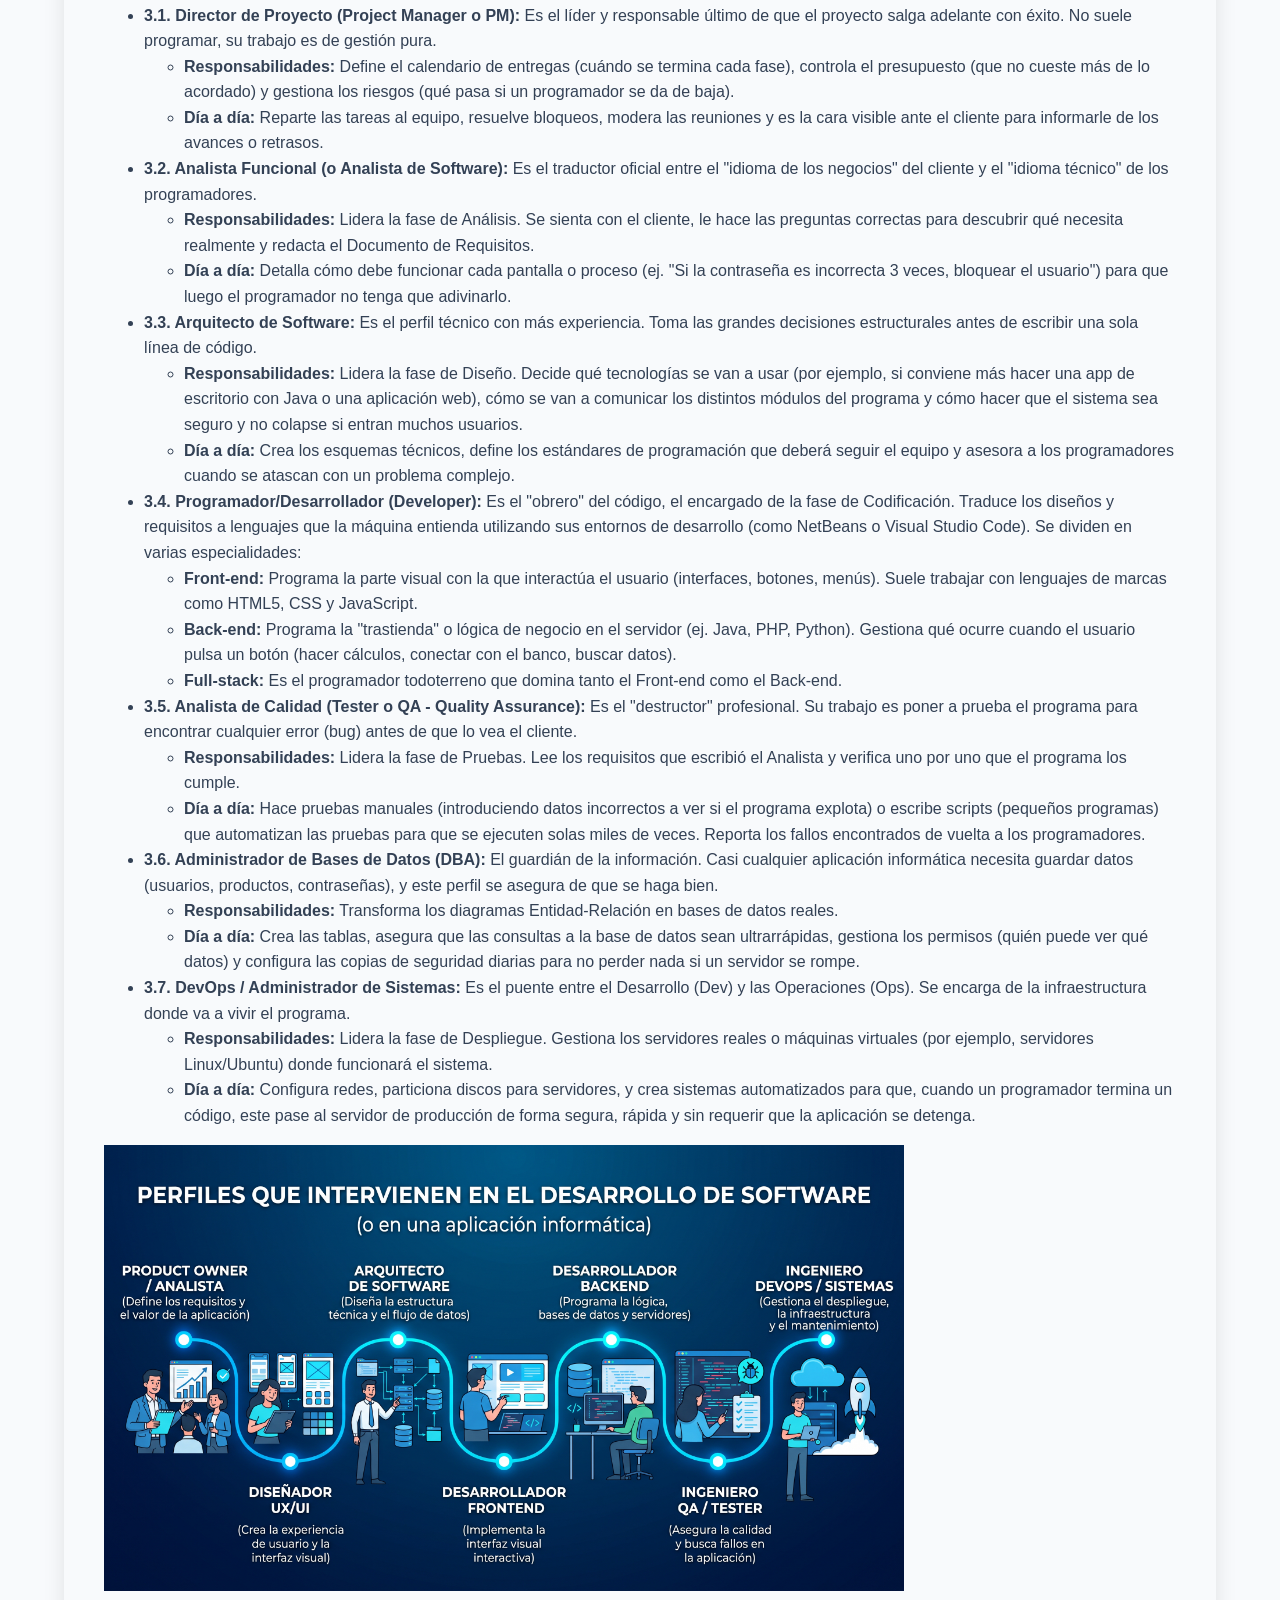
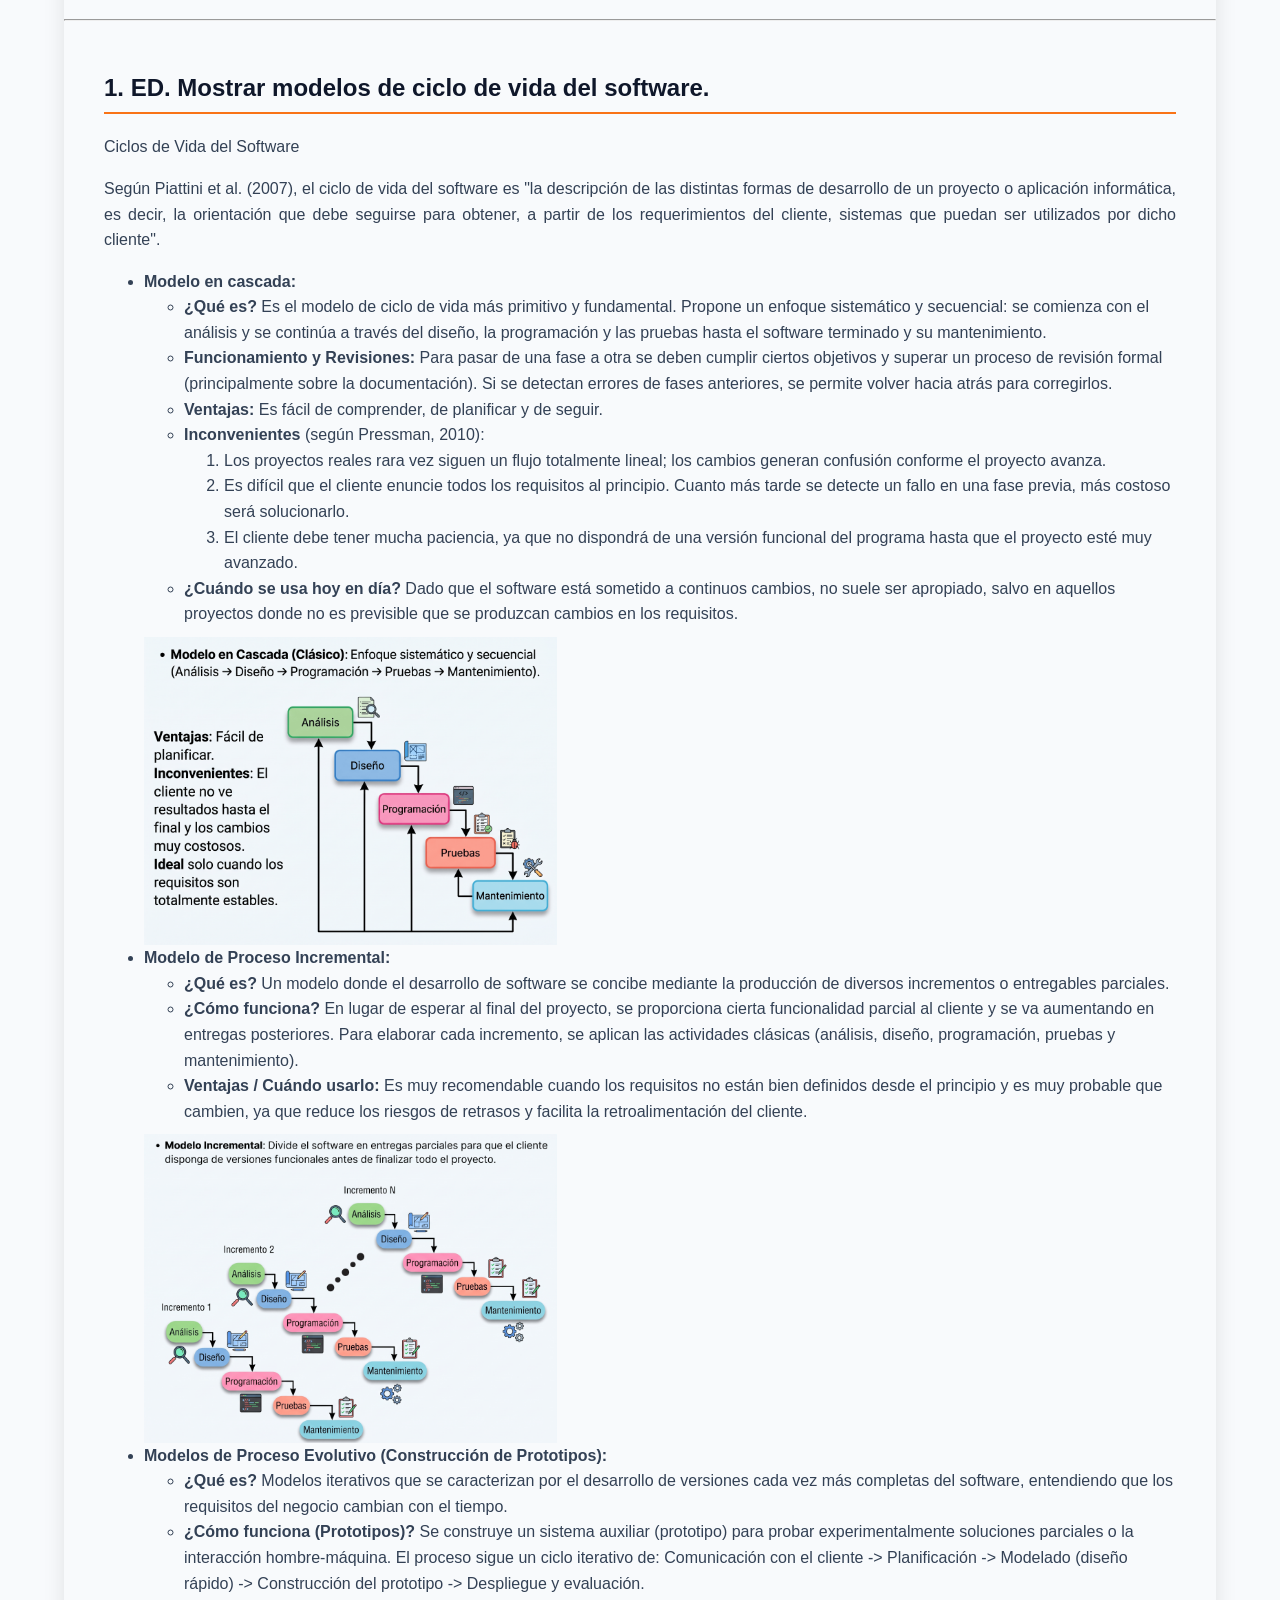
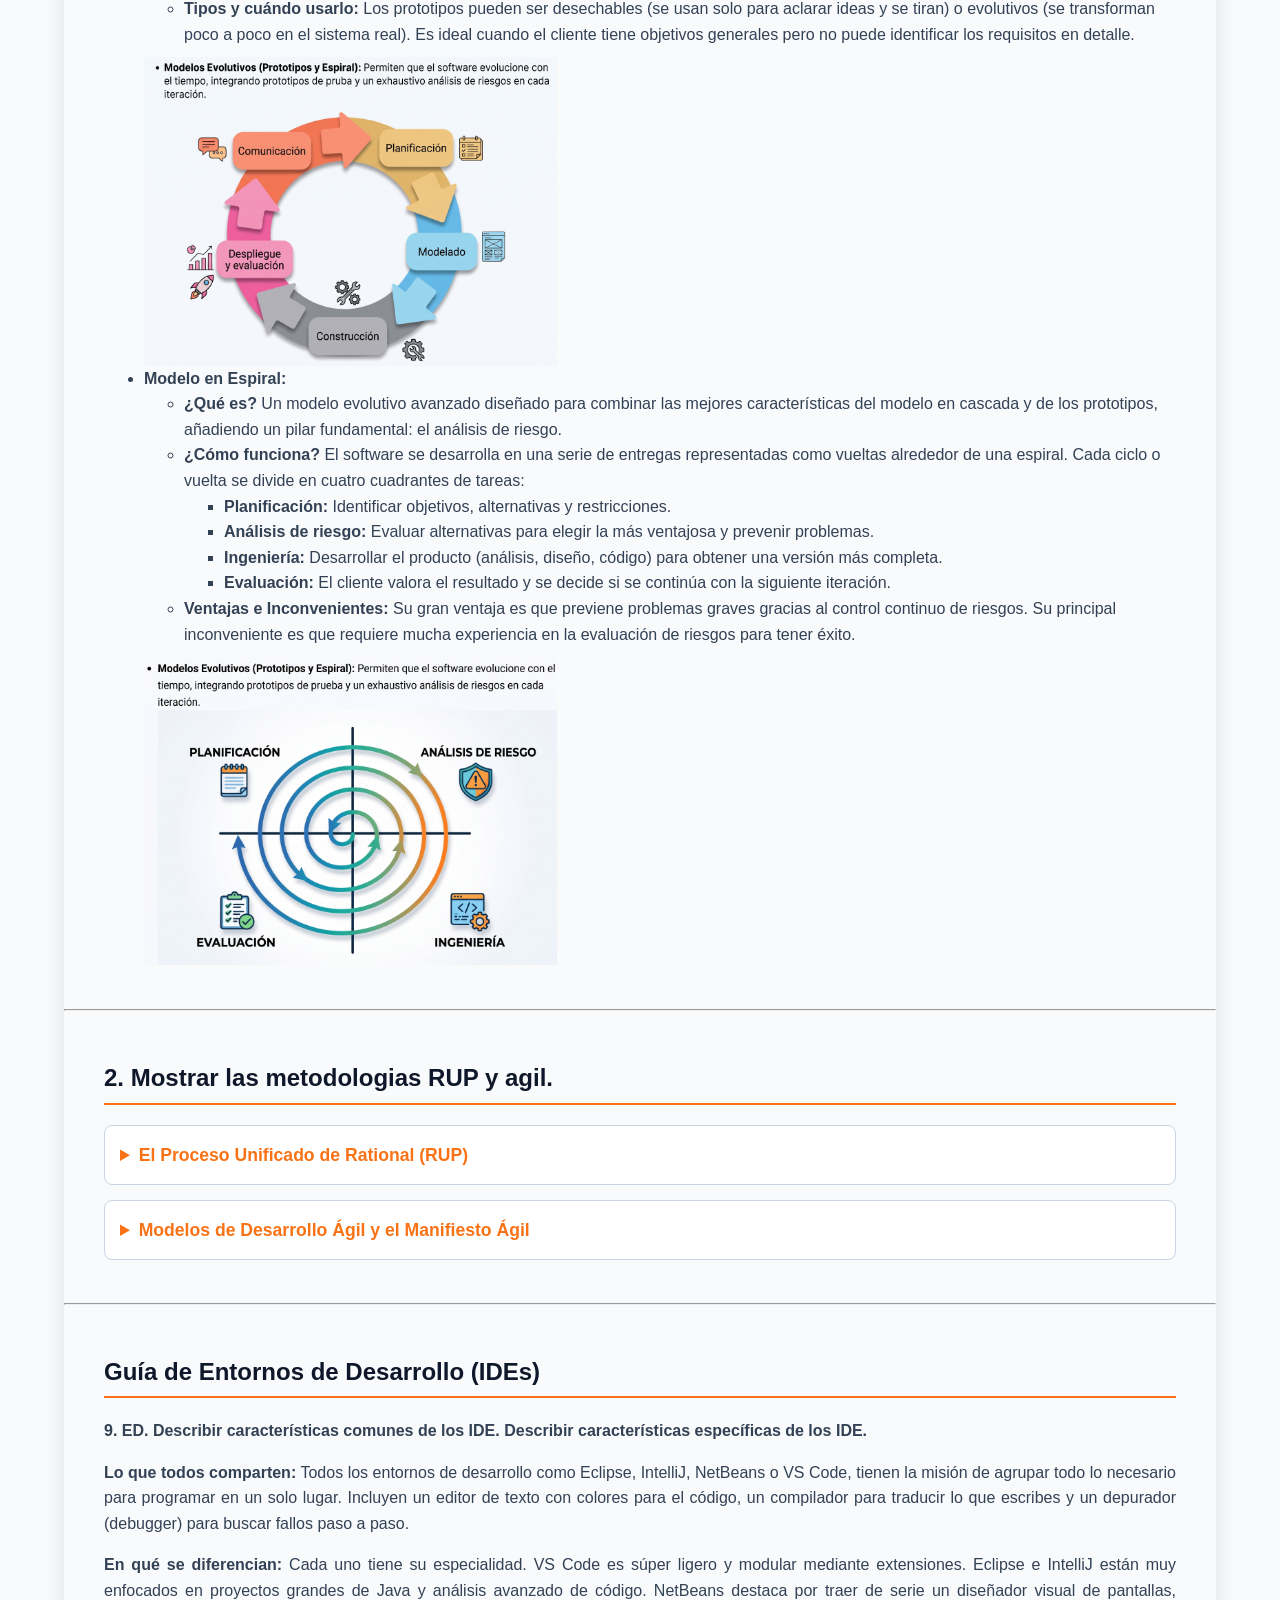
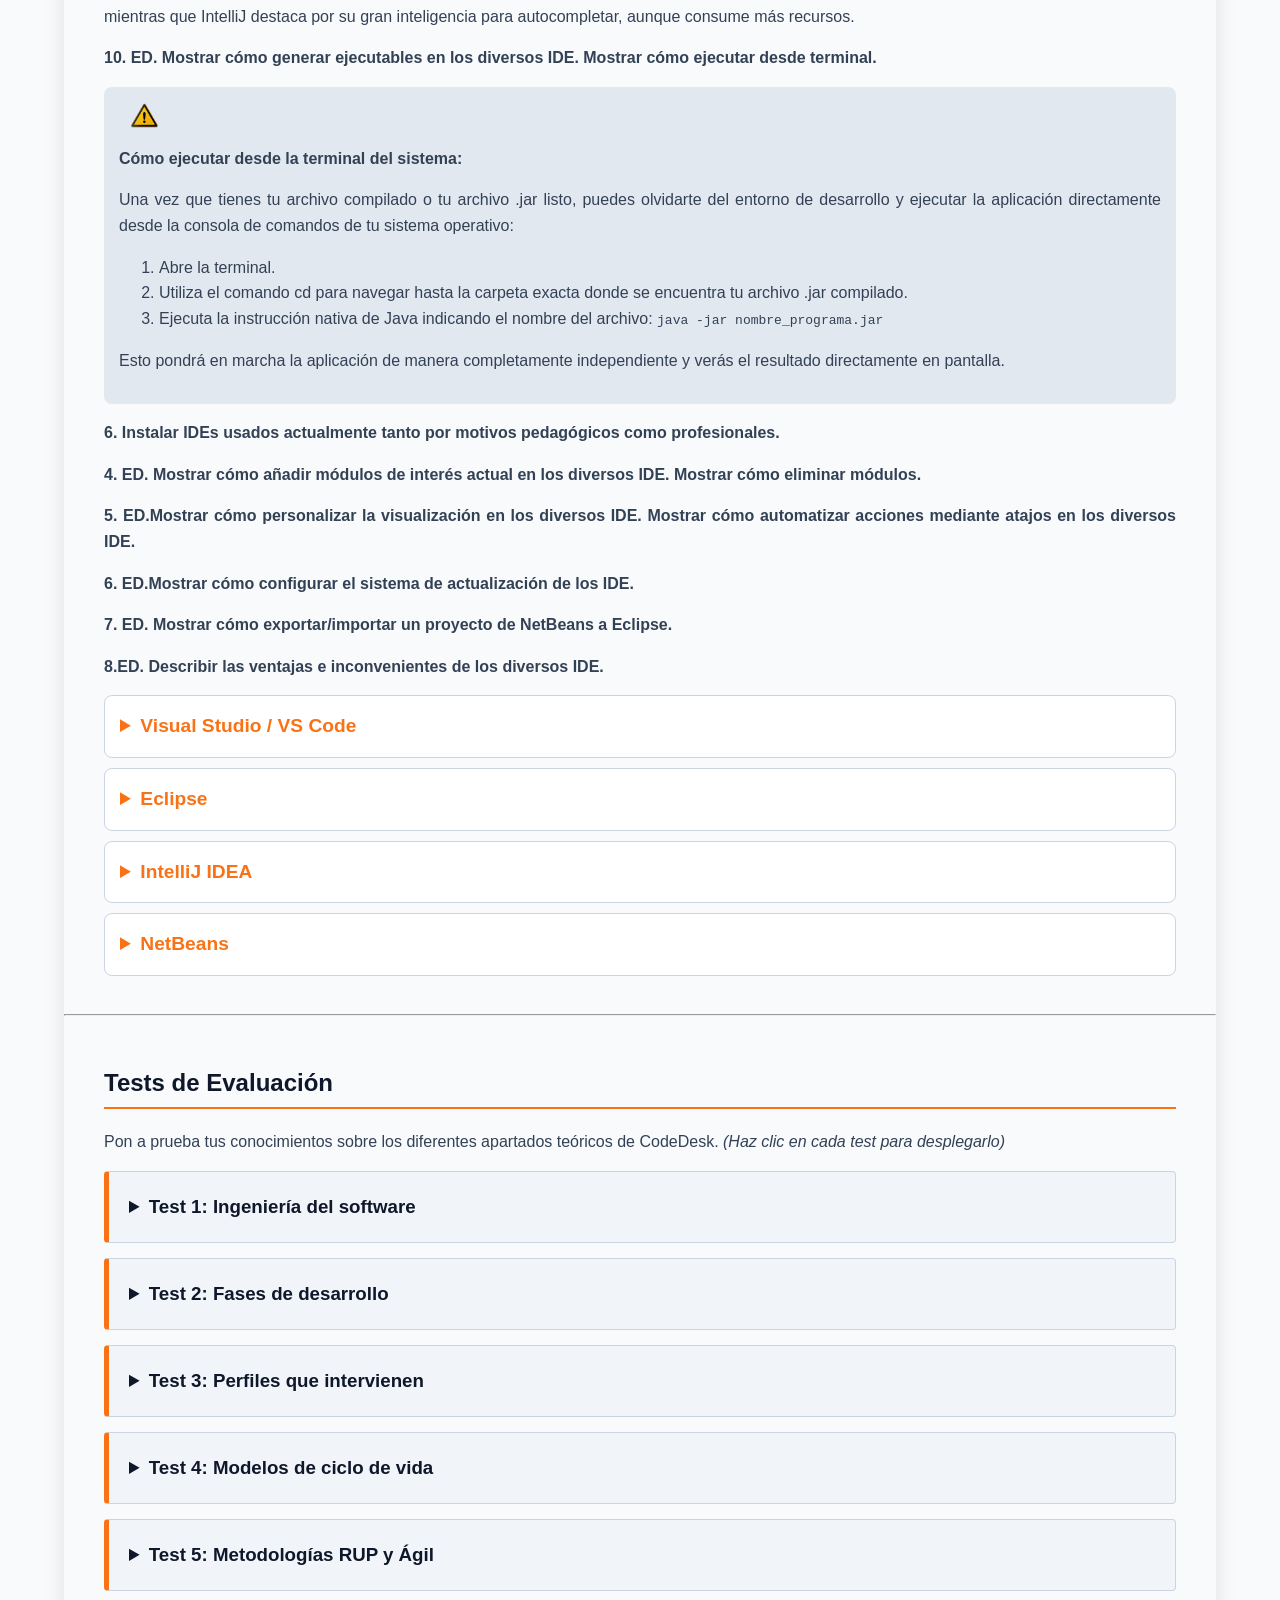
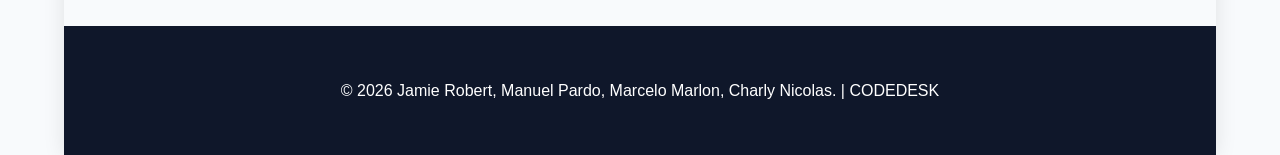
==== commit 711cd7e4: "cambié una frase" ====
--- a/Entorno de Desarrollo.html
+++ b/Entorno de Desarrollo.html
@@ -28,7 +28,6 @@
 
 <header>
     <h1>CodeDesk <span class="subtitulo">| Entornos de Desarrollo</span></h1>
-    <!-- [IMAGEN: LOGO.png] - Mantener tu logo aquí -->
     <img src="LOGO.png" width="100px" id="Logo" alt="Logo">
     <a href="Proyecto intermodular.html" id="Proyectos">Proyecto intermodular</a>
 </header>
@@ -45,7 +44,7 @@
 
     <div id="ingenieria" class="seccion-contenido">
         <h2><b>1. Mostrar información sobre ingeniería del software</b></h2>
-        <p>1.Informacion sobre la ingeniería del software + 2 tipo test: La ingeniería del software es la aplicación práctica del conocimiento científico al diseño y construcción de programas informáticos, así como a la documentación asociada requerida para desarrollarlos, operarlos y mantenerlos.</p>
+        <p> La ingeniería del software es la aplicación práctica del conocimiento científico al diseño y construcción de programas informáticos, así como a la documentación asociada requerida para desarrollarlos, operarlos y mantenerlos.</p>
         <p>A diferencia de la simple escritura de código, esta disciplina aplica un enfoque sistemático, cuantificable y estructurado. Sus objetivos principales son:</p>
         <ul>
             <li><b>Garantizar la calidad:</b> Crear software fiable, eficiente, escalable y seguro.</li>
@@ -376,7 +375,10 @@
                     <!-- [IMAGEN: Formate2.png] -->
                     <img src="Formate2.png" width="650"><br>
                     <li><b>Arriba/Abajo</b> Mover línea actual Alt + Flecha Arriba/Abajo código</li>
+                    <img src="Mover línea actual 1.png"><br>
+                    <img src="Mover línea actual 2.png">
                     <li><b>Duplicar línea</b> Shift + Alt + Flecha Arriba/Abajo</li>
+                    <img src="Dupicar.png">
                 </ul>
 
                 <p><b>1.VISUAL STUDIO (Actualizaciones)</b></p>
@@ -466,9 +468,11 @@
                     <!-- [IMAGEN: punto5eclipse_3.png] -->
                     <img src="punto5eclipse_3.png" width="550"><br>
                     <li><b>Auto-importar librerías:</b> Ctrl + Shift + O</li>
-                    <li><b>Generar Getters/Setters y Constructores:</b> Alt + Shift + S, luego pulsa R o O</li>
+                    <img src="punto5eclipse_4.png">
                     <li><b>Autocompletar o sugerencias:</b> Ctrl + Espacio</li>
+                    <img src="punto5eclipse_5.png">
                     <li><b>Renombrado inteligente:</b> Alt + Shift + R</li>
+                    <img src="punto5eclipse_6.png">
                 </ul>
 
                 <p><b>2. ECLIPSE (Actualizaciones)</b></p>
@@ -476,8 +480,11 @@
                 <ul>
                     <li><b>Ruta de configuración:</b> Ve al menú superior Window > Preferences > Install/Update > Automatic Updates.</li>
                     <li><b>Activación general:</b> Marca la casilla Automatically find new updates and notify me.</li>
+                    <img src="punto6_3.png">
                     <li><b>Frecuencia (Update schedule):</b> Puedes indicar que busque cada vez que abres el entorno o fijar un día y hora específicos en los que sepas que no vas a estar programando.</li>
+                    <img src="punto6_4.png">
                     <li><b>Gestión de descargas (Download options):</b> Elige si prefieres que el IDE solo lance un aviso cuando haya algo nuevo, o si prefieres que lo descargue en segundo plano y te pida reiniciar al terminar.</li>
+                    <img src="punto6_5.png">
                 </ul>
 
                 <p><b>Generar Ejecutable:</b></p>
@@ -534,18 +541,21 @@
                 <p><b>ATAJOS:</b></p>
                 <ul>
                     <li><b>Imprimir por consola:</b> Escribe sout y pulsa Tab o Enter</li>
+                    <img src="punto5eclipse_8.png">
                     <li><b>Generar método principal (Main):</b> Escribe psvm o main y pulsa Tab</li>
-                    <li><b>Solucionar cualquier error / Importar:</b> Alt + Enter</li>
-                    <li><b>Formatear código:</b> Ctrl + Alt + L</li>
-                    <li><b>Generar código:</b> Alt + Insert</li>
+                    <img src="punto5eclipse_9.png">
+                    
                 </ul>
 
                 <p><b>3. INTELLIJ IDEA (Actualizaciones)</b></p>
                 <p>JetBrains separa las actualizaciones del propio entorno de las actualizaciones de sus plugins.</p>
                 <ul>
                     <li><b>Ruta de configuración:</b> Ve a File > Settings (Ctrl + Alt + S) > Appearance & Behavior > System Settings > Updates.</li>
+                    <img src="punto6_6.png">
                     <li><b>Actualizaciones del núcleo:</b> Marca Check IDE updates for y asegúrate de tener seleccionado el canal Release en el desplegable. Este es el canal de versiones estables;</li>
+                    <img src="punto6_7.png">
                     <li><b>Actualizaciones de Plugins:</b> Marca la casilla Check plugin updates para mantener tu entorno Java al día.</li>
+                    <img src="punto6_8.png">
                     <li><b>Excepción (JetBrains Toolbox):</b> Si instalaste IntelliJ a través del gestor externo JetBrains Toolbox, las opciones de actualización dentro del IDE aparecerán bloqueadas. En ese caso, todo se configura directamente desde la aplicación de Toolbox en la barra de tareas de Windows.</li>
                 </ul>
                 
